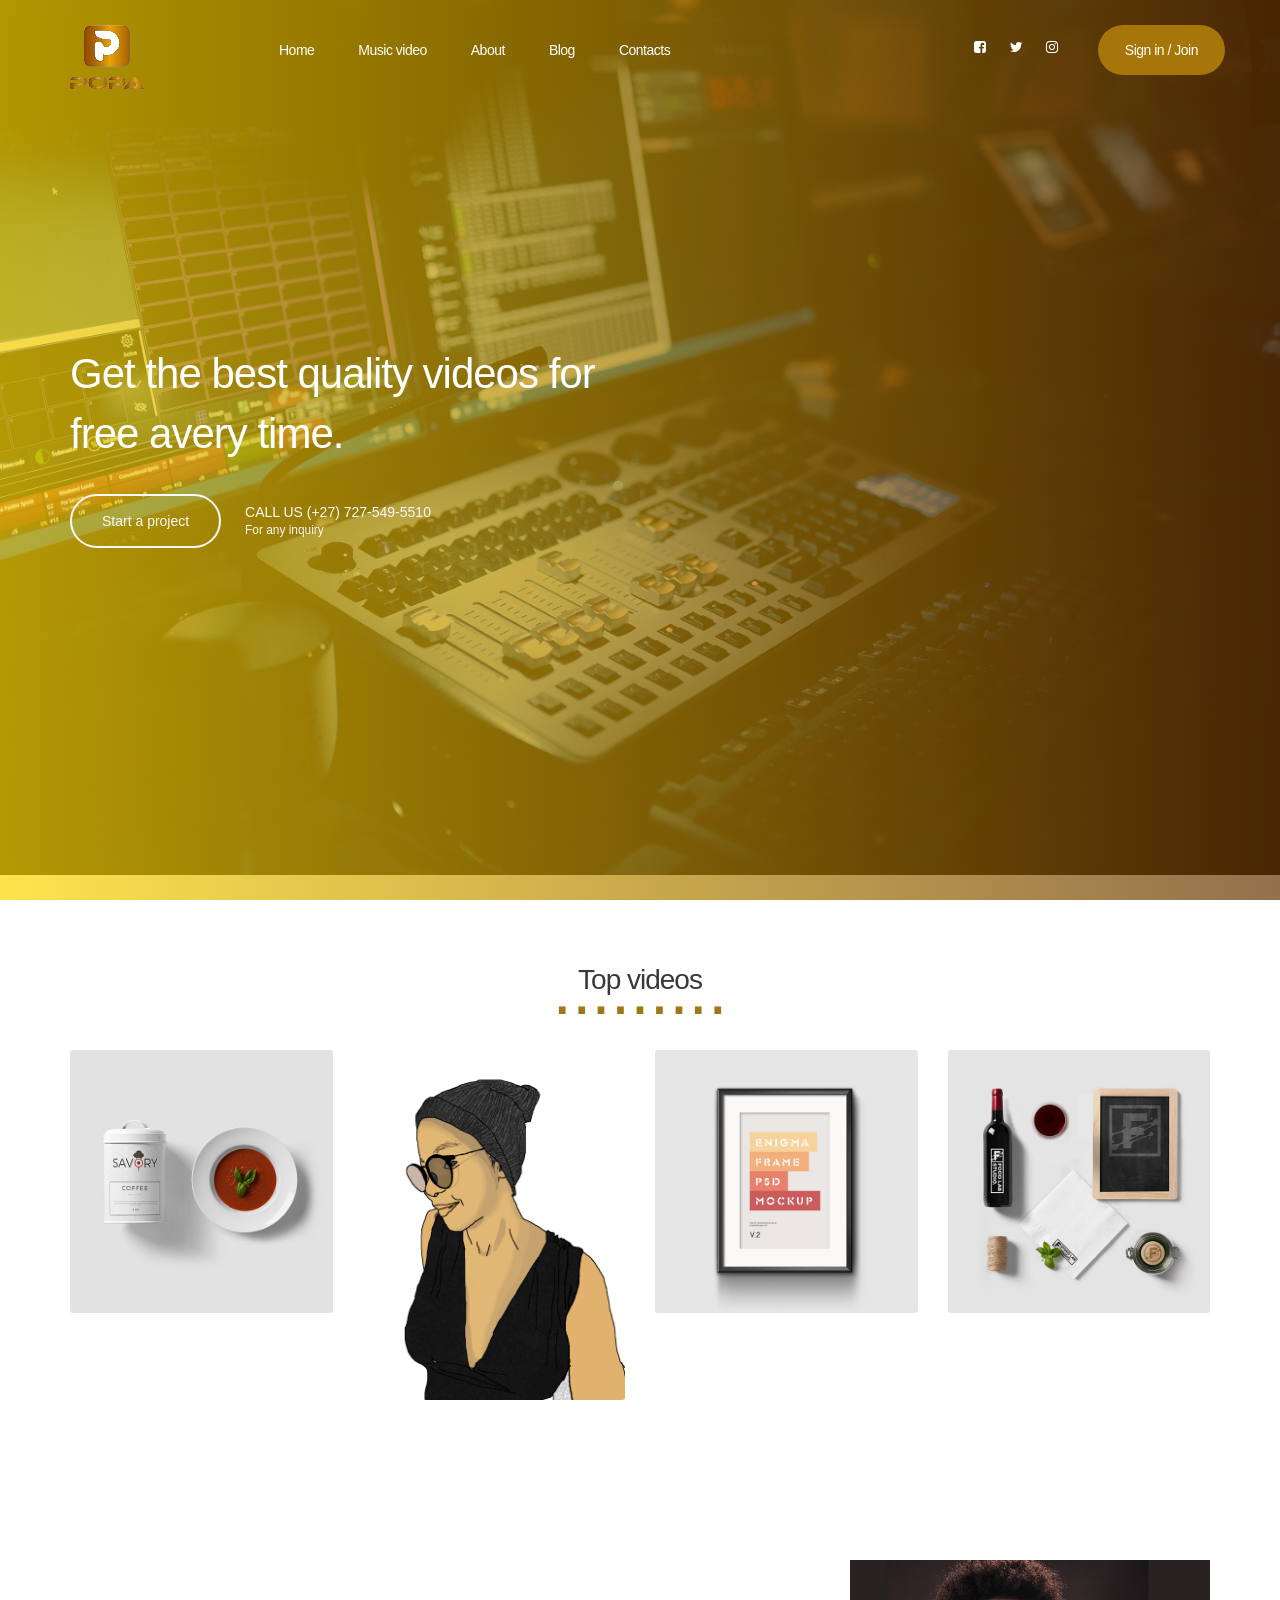
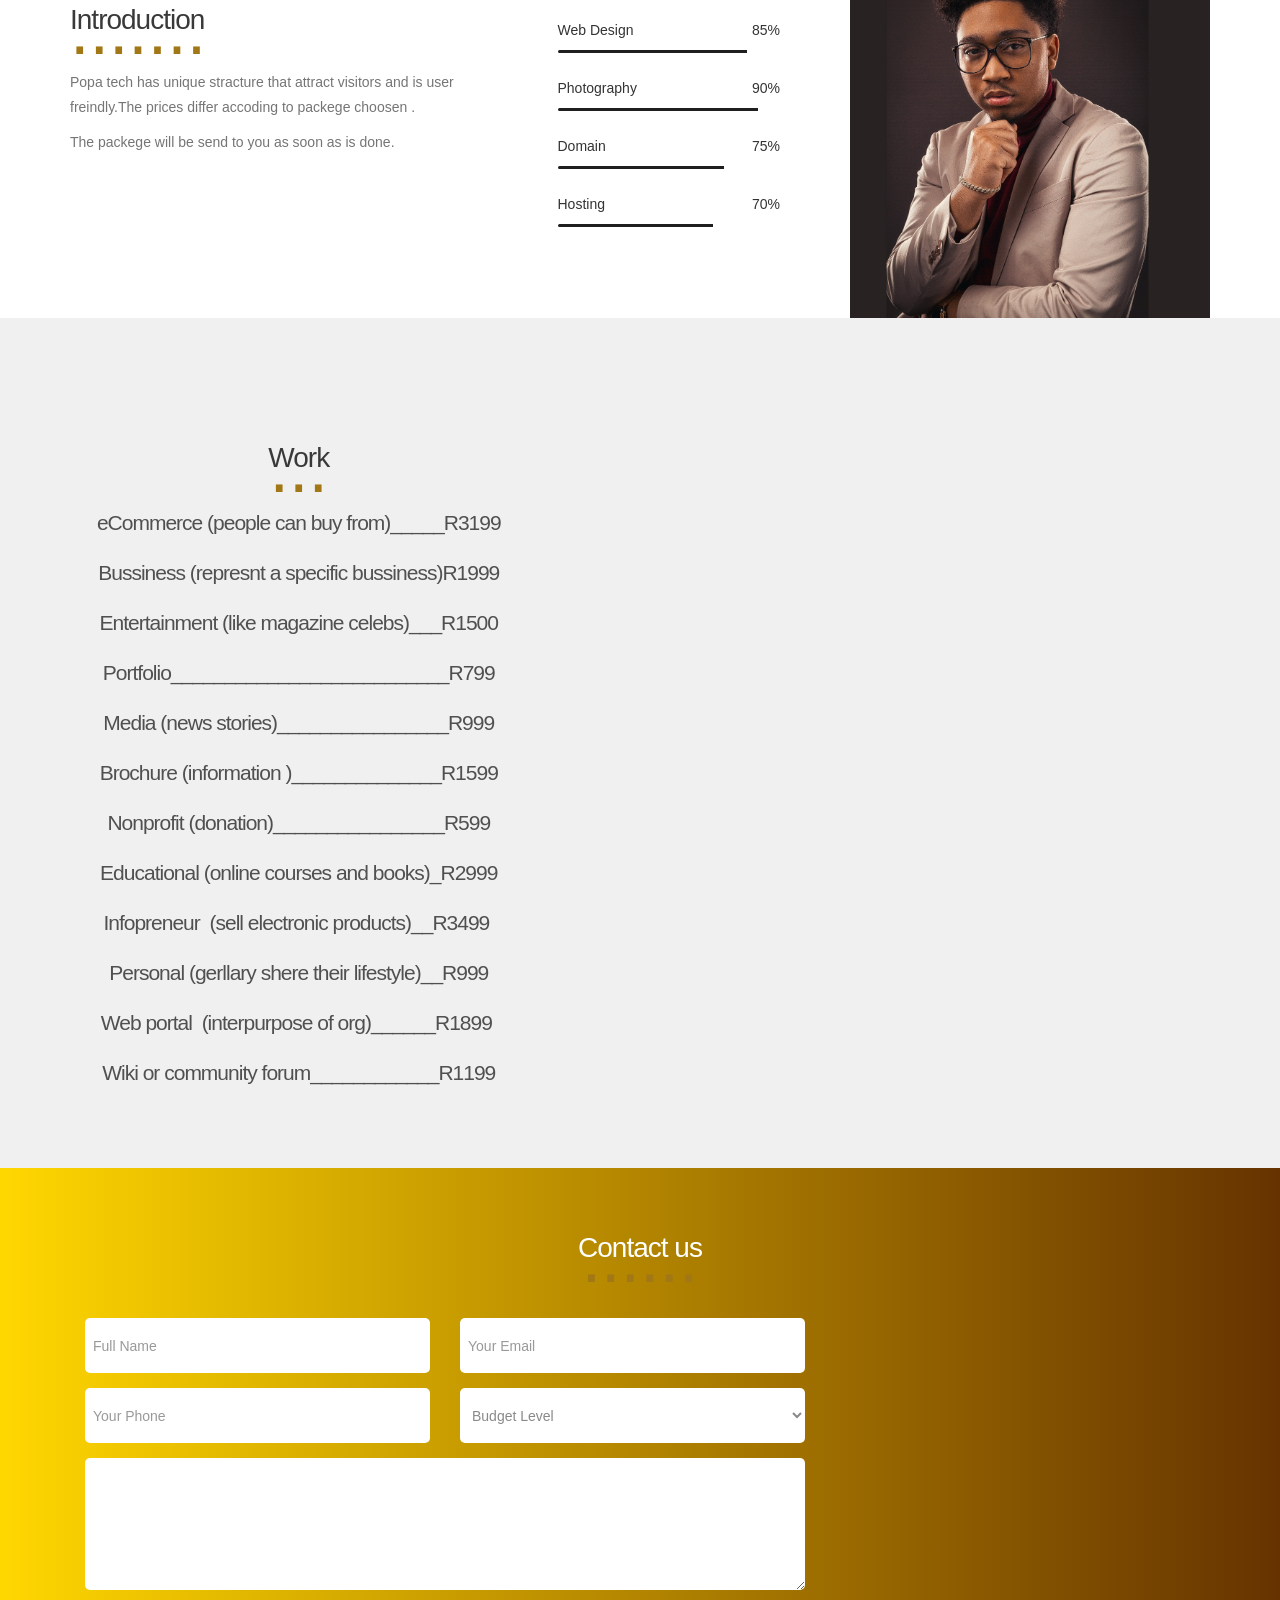
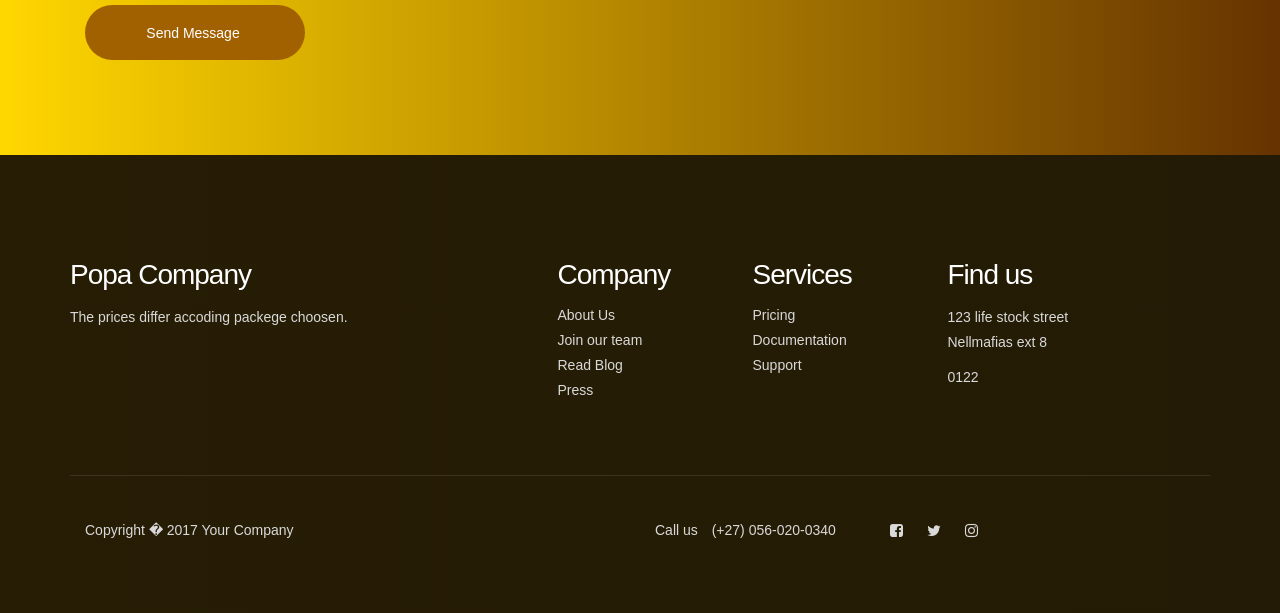
==== index.html @ 9e9ad64c "Update index.html" ====
<html lang="en">
<head>

     <title>Popa-tech</title>
<!-- 
popa leanding page
-->
     <meta charset="UTF-8"/>
     <meta http-equiv="X-UA-Compatible" content="IE=Edge"/>
     <meta name="description" content/>
     <meta name="keywords" content/>
     <meta name="author" content/>
     <meta name="viewport" content="width=device-width, initial-scale=1, maximum-scale=1"/>

     <link rel="stylesheet" href="css/bootstrap.min.css"/>
     <link rel="stylesheet" href="css/magnific-popup.css"/>
     <link rel="stylesheet" href="css/font-awesome.min.css"/>

     <!-- MAIN CSS -->
     <link rel="stylesheet" href="css/templatemo-style.css"/>
</head>
<body>

     <!-- PRE LOADER -->
     <section class="preloader">
          <div class="spinner">
               <span class="spinner-rotate"></span>
          </div>
     </section>


     <!-- MENU -->
     <section class="navbar custom-navbar navbar-fixed-top" role="navigation">
          <div class="container">

               <div class="navbar-header">
                    <button class="navbar-toggle" data-toggle="collapse" data-target=".navbar-collapse">
                         <span class="icon icon-bar"></span>
                         <span class="icon icon-bar"></span>
                         <span class="icon icon-bar"></span>
                    </button>

                    <!-- lOGO TEXT HERE -->
					<figure> 
<img src="images/1.png"/>
</figure>               

</div>

               <!-- MENU LINKS -->
               <div class="collapse navbar-collapse">
                    <ul class="nav navbar-nav navbar-nav-first">
                         
<li><a href="#home" class="smoothScroll">Home</a></li>
                         <li><a href="#work" class="smoothScroll">Music video</a></li>
                         <li><a href="#about" class="smoothScroll">About</a></li>
                         <li><a href="#blog" class="smoothScroll">Blog</a></li>
                         <li><a href="#contact" class="smoothScroll">Contacts</a></li>
                    </ul>

                    <ul class="nav navbar-nav navbar-right">
                         <li><a href="#"><i class="fa fa-facebook-square"></i></a></li>
                         <li><a href="#"><i class="fa fa-twitter"></i></a></li>
                         <li><a href="#"><i class="fa fa-instagram"></i></a></li>
                         <li class="section-btn"><a href="#" data-toggle="modal" data-target="#modal-form">Sign in / Join</a></li>
                    </ul>
               </div>

          </div>
     </section>


     <!-- HOME -->
     <section id="home" data-stellar-background-ratio="0.5">
          <div class="overlay"></div>
          <div class="container">
               <div class="row">

                    <div class="col-md-6 col-sm-12">
                         <div class="home-info">
                              <h1>Get the best quality videos for free avery time.</h1>
                              <a href="#about" class="btn section-btn smoothScroll">Start a project</a>
                              <span>
                                   CALL US (+27) 727-549-5510
                                   <small>For any inquiry</small>
                              </span>
                         </div>
                    </div>

                    <div class="col-md-6 col-sm-12">
                         <div class="home-video">
                              <div class="embed-responsive embed-responsive-16by9">
                                   <iframe src="https://www.youtube.com/embed/SMnRI0Cx8cA" frameborder="0" allowfullscreen><html lang="en-GB" dir="ltr" data-cast-api-enabled="true">
<head><meta name="viewport" content="width=device-width, initial-scale=1"/><meta name="robots" content="noindex"/><style name="www-roboto">@font-face{font-family:'Roboto';font-style:italic;font-weight:400;src:local('Roboto Italic'),local('Roboto-Italic'),url(//fonts.gstatic.com/s/roboto/v18/KFOkCnqEu92Fr1Mu51xIIzc.ttf)format('truetype');}@font-face{font-family:'Roboto';font-style:normal;font-weight:400;src:local('Roboto Regular'),local('Roboto-Regular'),url(//fonts.gstatic.com/s/roboto/v18/KFOmCnqEu92Fr1Mu4mxP.ttf)format('truetype');}@font-face{font-family:'Roboto';font-style:normal;font-weight:500;src:local('Roboto Medium'),local('Roboto-Medium'),url(//fonts.gstatic.com/s/roboto/v18/KFOlCnqEu92Fr1MmEU9fBBc9.ttf)format('truetype');}@font-face{font-family:'Roboto';font-style:italic;font-weight:500;src:local('Roboto Medium Italic'),local('Roboto-MediumItalic'),url(//fonts.gstatic.com/s/roboto/v18/KFOjCnqEu92Fr1Mu51S7ACc6CsE.ttf)format('truetype');}</style><script name="www-roboto">if (document.fonts && document.fonts.load) {document.fonts.load("400 10pt Roboto", "");document.fonts.load("500 10pt Roboto", "");}</script>  <link rel="stylesheet" href="/s/player/4b1ba5ea/www-player.css" name="www-player"/>
<style>html {overflow: hidden;        }body {font: 12px Roboto, Arial, sans-serif;background-color: #000;color: #fff;height: 100%;width: 100%;overflow: hidden;position: absolute;margin: 0;padding: 0;}#player {width: 100%;height: 100%;}h1 {text-align: center;color: #fff;}h3 {margin-top: 6px;margin-bottom: 3px;}.player-unavailable {position: absolute;top: 0;left: 0;right: 0;bottom: 0;padding: 25px;font-size: 13px;background: url(/img/meh7.png) 50% 65% no-repeat;}.player-unavailable .message {text-align: left;          margin: 0 -5px 15px;padding: 0 5px 14px;border-bottom: 1px solid #888;font-size: 19px;font-weight: normal;}.player-unavailable a {color: #167ac6;text-decoration: none;}.exp-invert-logo #header:before, .exp-invert-logo .ypc-join-family-header .logo, .exp-invert-logo #footer-logo .footer-logo-icon, .exp-invert-logo #yt-masthead #logo-container .logo, .exp-invert-logo #masthead #logo-container, .exp-invert-logo .admin-masthead-logo a, .exp-invert-logo #yt-sidebar-styleguide-logo #logo { background: no-repeat url(/yts/img/ringo/hitchhiker/logo_small_2x-vfl4_cFqn.png); background-size: 100px 30px; } .exp-invert-logo #yt-masthead #logo-container .logo-red { background: no-repeat url(/yts/img/ringo/hitchhiker/logo_youtube_red_2x-vflOSHA_n.png); background-size: 132px 30px; } @media only screen and (min-width: 0px) and (max-width: 498px), only screen and (min-width: 499px) and (max-width: 704px) { .exp-invert-logo.exp-responsive #yt-masthead #logo-container { background: no-repeat url(/yts/img/ringo/hitchhiker/yt_play_logo_2x-vflXx5Pg3.png); background-size: 40px 28px; } } .guide-sort-container {display: none}</style><script>var ytcsi = {gt: function(n) {n = (n || '') + 'data_';return ytcsi[n] || (ytcsi[n] = {tick: {},info: {}});},now: (window.performance && window.performance.timing &&window.performance.now && window.performance.timing.navigationStart) ?function() {return window.performance.timing.navigationStart +window.performance.now();} :function() {return (new Date()).getTime();},tick: function(l, t, n) {var ticks = ytcsi.gt(n).tick;var v = t || ytcsi.now();if (ticks[l]) {ticks['_' + l] = (ticks['_' + l] || [ticks[l]]);ticks['_' + l].push(v);}ticks[l] = v;},info: function(k, v, n) {ytcsi.gt(n).info[k] = v;},setStart: function(s, t, n) {ytcsi.info('yt_sts', s, n);ytcsi.tick('_start', t, n);}};(function(w, d) {ytcsi.setStart('dhs', w.performance ? w.performance.timing.responseStart : null);var isPrerender = (d.visibilityState || d.webkitVisibilityState) == 'prerender';var vName = (!d.visibilityState && d.webkitVisibilityState)? 'webkitvisibilitychange' : 'visibilitychange';if (isPrerender) {ytcsi.info('prerender', 1);var startTick = function() {ytcsi.setStart('dhs');d.removeEventListener(vName, startTick);};d.addEventListener(vName, startTick, false);}if (d.addEventListener) {d.addEventListener(vName, function() {ytcsi.tick('vc');}, false);}function isGecko() {if (!w.navigator || !w.navigator.userAgent) {return false;}var ua = w.navigator.userAgent;return ua.indexOf('Gecko') > 0 &&ua.toLowerCase().indexOf('webkit') < 0 &&ua.indexOf('Edge') < 0 &&ua.indexOf('Trident') < 0 &&ua.indexOf('MSIE') < 0;}if (isGecko()) {var isHidden = (d.visibilityState || d.webkitVisibilityState) == 'hidden';if (isHidden) {ytcsi.tick('vc');}}var slt = function(el, t) {setTimeout(function() {var n = ytcsi.now();el.loadTime = n;if (el.slt) {el.slt();}}, t);};w.__ytRIL = function(el) {if (!el.getAttribute('data-thumb')) {if (w.requestAnimationFrame) {w.requestAnimationFrame(function() {slt(el, 0);});} else {slt(el, 16);}}};})(window, document);</script><script>var ytcfg = {d: function() {return (window.yt && yt.config_) || ytcfg.data_ || (ytcfg.data_ = {});},get: function(k, o) {return (k in ytcfg.d()) ? ytcfg.d()[k] : o;},set: function() {var a = arguments;if (a.length > 1) {ytcfg.d()[a[0]] = a[1];} else {for (var k in a[0]) {ytcfg.d()[k] = a[0][k];}}}};</script><script>var yterr = yterr || true;</script><script></script>  <script src="/s/player/4b1ba5ea/www-embed-player.vflset/www-embed-player.js" name="www-embed-player/www-embed-player"></script>
  <script src="/s/player/4b1ba5ea/player_ias.vflset/en_GB/base.js" name="player_ias/base"></script>
  <script src="/yts/jsbin/fetch-polyfill-vfl6MZH8P/fetch-polyfill.js" type="text/javascript" name="fetch-polyfill/fetch-polyfill"></script>
    <title>YouTube</title>
  </head>



  <body id class="date-20200921 en_GB ltr  exp-invert-logo exp-kevlar-settings exp-responsive exp-search-big-thumbs   site-center-aligned site-as-giant-card  " dir="ltr">
<div id="player"></div><script>yt.setConfig({'EVENT_ID': "KdppX5KhK8XsW-imnpgE",'POST_MESSAGE_ORIGIN': "*",'XSRF_TOKEN': '[base64]','XSRF_FIELD_NAME': 'session_token','INNERTUBE_CONTEXT': {"client":{"hl":"en-GB","gl":"ZA","visitorData":"CgtKRERsTk1TYnhMTSiptKf7BQ%3D%3D","userAgent":"sciter 4.3.0.16; Windows-10.1903; www.sciter.com),gzip(gfe)","clientName":"WEB_EMBEDDED_PLAYER","clientVersion":"20200919","osName":"Windows"},"request":{"sessionId":"6875266177672288236"}},'PLAYER_CONFIG': {"assets":{"js":"\/s\/player\/4b1ba5ea\/player_ias.vflset\/en_GB\/base.js","css":"\/s\/player\/4b1ba5ea\/www-player.css","player_canary_state":"none"},"args":{"host_language":"en-GB","enablejsapi":"1","is_embed":"1","cos":"Windows","cver":"20200919","gapi_hint_params":"m;\/_\/scs\/abc-static\/_\/js\/k=gapi.gapi.en.lqqPe8Y-aUs.O\/d=1\/ct=zgms\/rs=AHpOoo_7ZBgzLryveB2qtYoSqeBQ4P-TYA\/m=__features__","rel":"1","innertube_context_client_version":"20200919","fflags":"variable_buffer_timeout_ms=0\u0026web_yt_config_context=true\u0026log_js_exceptions_fraction=1.0\u0026html5_hfr_quality_cap=0\u0026html5_media_fullscreen=true\u0026html5_vp9_new_mime=true\u0026html5_ios_force_seek_to_zero_on_stop=true\u0026polymer_verifiy_app_state=true\u0026enable_client_deferred_full_screen_filtering_for_mweb_phones=true\u0026html5_performance_cap_floor=360\u0026html5_manifestless_max_segment_history=0\u0026networkless_request_age_limit=30\u0026html5_disable_non_contiguous=true\u0026live_chunk_readahead=3\u0026web_op_continuation_type_banlist=()\u0026web_player_music_visualizer_treatment=fake\u0026html5_unrewrite_timestamps=true\u0026html5_readahead_ratelimit=3000\u0026html5_aspect_from_adaptive_format=true\u0026self_podding_highlighted_button_blue=true\u0026web_player_show_music_in_this_video_graphic=video_thumbnail\u0026html5_rewrite_manifestless_for_continuity=true\u0026html5_jumbo_ull_subsegment_readahead_target=1.3\u0026html5_subsegment_readahead_min_buffer_health_secs_on_timeout=0.1\u0026html5_perf_cap_override_sticky=true\u0026fast_autonav_in_background=true\u0026enable_overlays_wta=true\u0026enable_survey_termination_on_resize=true\u0026html5_player_min_build_cl=-1\u0026desktop_shopping_companion_wta_support=true\u0026autoplay_time=10000\u0026html5_long_rebuffer_jiggle_cmt_delay_ms=0\u0026player_ads_set_adformat_on_client=true\u0026kevlar_allow_multistep_video_init=true\u0026kevlar_frontend_video_list_actions=true\u0026html5_unify_sqless_flow=true\u0026html5_live_abr_head_miss_fraction=0.0\u0026self_podding_midroll_choice_string_template=self_podding_midroll_choice\u0026enable_ve_tracker_key=true\u0026html5_manifestless_vp9=true\u0026html5_min_readbehind_secs=0\u0026networkless_retry_attempts=1\u0026kevlar_playback_associated_queue=true\u0026html5_max_readahead_bandwidth_cap=0\u0026suppress_sparkles_for_whitelisted_instream_on_desktop=true\u0026html5_gapless_ad_byterate_multiplier=1.6\u0026web_player_include_innertube_commands=true\u0026html5_vp9_mime_full_range_flag=true\u0026pair_servlet_deprecation_warning_enabled=true\u0026networkless_throttle_timeout=100\u0026html5_disable_move_pssh_to_moov=true\u0026html5_hdcp_probing_stream_url=\u0026web_client_version_override=\u0026ensure_only_one_resolved_midroll_response_on_web=true\u0026html5_log_live_discontinuity=true\u0026mdx_enable_privacy_disclosure_ui=true\u0026html5_enable_embedded_player_visibility_signals=true\u0026html5_live_ultra_low_latency_bandwidth_window=0.0\u0026live_fresca_v2=true\u0026html5_enable_ad_break_service_renderer_on_pacf=true\u0026html5_gapless_seek_tolerance_secs=3.0\u0026html5_delay_initial_loading=true\u0026log_js_error_clusters=1.0\u0026html5_restrict_streaming_xhr_on_sqless_requests=true\u0026html5_background_cap_idle_secs=60\u0026player_enable_playback_playlist_change=true\u0026max_resolution_for_white_noise=360\u0026web_macro_markers_snapping_threshold=4\u0026html5_subsegment_readahead_min_buffer_health_secs=0.25\u0026web_player_vss_pageid_header=true\u0026bulleit_get_midroll_info_timeout_ms=8000\u0026html5_encourage_array_coalescing=true\u0026html5_check_segnum_discontinuity=true\u0026html5_autoplay_default_quality_cap=0\u0026html5_log_timestamp_offset=true\u0026html5_hls_min_video_height=0\u0026html5_gapless_no_requests_after_lock=true\u0026player_bootstrap_method=true\u0026network_polling_interval=30000\u0026html5_player_dynamic_bottom_gradient=true\u0026html5_disable_preserve_reference=true\u0026html5_manifestless_media_source_duration=25200\u0026html5_jumbo_ull_nonstreaming_mffa_ms=4000\u0026enable_eviction_protection_for_bulleit=true\u0026html5_max_readbehind_secs=0\u0026polymer_bad_build_labels=true\u0026web_player_ios_mweb_resizing=true\u0026web_gel_debounce_ms=10000\u0026html5_new_elem_on_hidden=true\u0026html5_player_autonav_logging=true\u0026html5_fludd_suspend=true\u0026player_web_canary_stage=0\u0026enable_kevlar_action_companion_cleanup=true\u0026html5_peak_shave=true\u0026ensure_vis_persists_in_full_screen_for_mweb=true\u0026embeds_enable_embed_module=true\u0026html5_gapless_max_played_ranges=12\u0026desktop_sparkles_light_cta_button=true\u0026use_video_ad_break_offset_ms_int64=true\u0026html5_static_abr_resolution_shelf=0\u0026html5_df_downgrade_thresh=0.2\u0026web_api_url=true\u0026html5_bandwidth_window_size=0\u0026html5_av1_thresh_arm=240\u0026html5_maximum_readahead_seconds=0.0\u0026html5_store_xhr_headers_readable=true\u0026html5_subsegment_readahead_seek_latency_fudge=0.5\u0026html5_background_quality_cap=360\u0026html5_expanded_max_vss_pings=true\u0026desktop_videowall_companion_wta_support=true\u0026midroll_notify_time_seconds=5\u0026html5_autonav_quality_cap=0\u0026html5_live_quality_cap=0\u0026bulleit_use_touch_events_for_skip=true\u0026botguard_async_snapshot_timeout_ms=3000\u0026html5_live_normal_latency_bandwidth_window=0.0\u0026html5_license_server_error_retry_limit=3\u0026web_network_combined_catch=true\u0026html5_workaround_delay_trigger=true\u0026unplugged_tvhtml5_video_preload_on_focus_delay_ms=0\u0026enable_ad_pod_specific_ui=true\u0026html5_not_vp9_supported_quality_cap=0\u0026self_podding_highlight_non_default_button=true\u0026enable_zylon_wta_mta=true\u0026html5_inline_video_quality_survey=true\u0026web_player_live_monitor_env_killswitch=true\u0026suppress_gen_204=true\u0026html5_log_rebuffer_events=5\u0026web_player_watch_next_response=true\u0026skip_ad_button_with_thumbnail=true\u0026html5_live_low_latency_bandwidth_window=0.0\u0026html5_no_placeholder_rollbacks=true\u0026html5_allowable_liveness_drift_chunks=2\u0026web_player_watch_next_response_parsing=true\u0026html5_ios7_force_play_on_stall=true\u0026html5_remove_not_servable_check_killswitch=true\u0026kevlar_miniplayer=true\u0026html5_enable_eac3=true\u0026html5_random_playback_cap=0\u0026desktop_image_companion_wta_support=true\u0026log_window_onerror_fraction=0.1\u0026enable_live_premiere_web_player_indicator=true\u0026html5_post_interrupt_readahead=20\u0026html5_seek_over_discontinuities=true\u0026html5_seek_timeout_delay_ms=20000\u0026overwrite_polyfill_on_logging_lib_loaded=true\u0026variable_load_timeout_ms=0\u0026html5_max_headm_for_streaming_xhr=0\u0026use_ivar_to_extract_ad_video_id=true\u0026ignore_empty_xhr=true\u0026html5_min_upgrade_health=0\u0026html5_av1_thresh_lcc=480\u0026hoffle_cache_size_secs=0\u0026html5_max_live_dvr_window_plus_margin_secs=46800.0\u0026web_log_connection=true\u0026html5_av1_thresh=1080\u0026html5_probe_secondary_during_timeout_miss_count=2\u0026html5_enable_ac3=true\u0026html5_minimum_readahead_seconds=0.0\u0026html5_gapless_preloading=true\u0026release_player_on_abandon_for_bulleit_lr_ads_frontend=true\u0026html5_subsegment_readahead_target_buffer_health_secs=0.5\u0026web_player_live_monitor_env_killswitch2=true\u0026kevlar_miniplayer_expand_top=true\u0026desktop_action_companion_wta_support=true\u0026html5_prefer_server_bwe3=true\u0026html5_video_tbd_min_kb=0\u0026web_op_signal_type_banlist=()\u0026web_player_api_logging_fraction=0.01\u0026html5_av1_thresh_hcc=1080\u0026mweb_muted_autoplay_animation=shrink\u0026html5_hack_gapless_init=true\u0026html5_subsegment_readahead_min_load_speed=1.5\u0026enable_svg_mode_on_embed_mobile=true\u0026kevlar_queue_use_dedicated_list_type=true\u0026html5_qoe_intercept=\u0026html5_manifestless_vp9_otf=true\u0026html5_in_buffer_ptl_timeout_ms=0\u0026html5_sync_seeking_state=true\u0026html5_stop_video_in_cancel_playback=true\u0026html5_min_readbehind_cap_secs=60\u0026web_player_response_overlay_parsing=false\u0026html5_seek_jiggle_cmt_delay_ms=8000\u0026manifestless_post_live_ufph=true\u0026html5_gapless_ended_transition_buffer_ms=200\u0026web_gel_timeout_cap=true\u0026gvi_channel_client_screen=true\u0026player_allow_autonav_after_playlist=true\u0026html5_remove_pause=false\u0026html5_restore_perf_cap=false\u0026kevlar_miniplayer_play_pause_on_scrim=true\u0026enable_device_forwarding_from_xhr_client=true\u0026html5_seek_set_cmt_delay_ms=2000\u0026unplugged_tvhtml5_botguard_attestation=true\u0026html5_subsegment_readahead_load_speed_check_interval=0.5\u0026web_player_sentinel_is_uniplayer=true\u0026external_fullscreen_with_edu=true\u0026html5_decode_to_texture_cap=true\u0026html5_unreported_seek_reseek_delay_ms=0\u0026web_logging_max_batch=100\u0026delay_ads_gvi_call_on_bulleit_living_room_ms=0\u0026html5_gl_fps_threshold=0\u0026html5_health_to_gel=true\u0026hoffle_max_video_duration_secs=0\u0026html5_default_ad_gain=0.5\u0026html5_use_current_media_time_for_glrem_gllat=true\u0026custom_csi_timeline_use_gel=true\u0026web_screen_associated_all_layers=true\u0026html5_ignore_bad_bitrates=true\u0026render_enhanced_overlays_as_ctas_for_desktop_style=unset\u0026desktop_player_button_tooltip_with_shortcut=true\u0026html5_source_buffer_attach_retry_limit=0\u0026html5_new_element_on_invalid_state=true\u0026html5_disable_extra_update_resource=true\u0026html5_safari_desktop_eme_min_version=0\u0026use_typescript_transport=true\u0026hfr_dropped_framerate_fallback_threshold=0\u0026ad_pod_disable_companion_persist_ads_quality=true\u0026enable_mixed_direction_formatted_strings=true\u0026html5_sticky_reduces_discount_by=0.0\u0026web_player_live_monitor_env=true\u0026player_enable_multi_stage_canary=true\u0026enable_ypc_clickwrap_on_living_room=true\u0026html5_subsegment_readahead_timeout_secs=2.0\u0026web_player_response_playback_tracking_parsing=true\u0026debug_dapper_trace_id=\u0026allow_live_autoplay=true\u0026html5_live_abr_repredict_fraction=0.0\u0026web_client_counter_random_seed=true\u0026html5_platform_minimum_readahead_seconds=0.0\u0026manifestless_post_live=true\u0026disable_simple_mixed_direction_formatted_strings=true\u0026mweb_enable_custom_control_shared=true\u0026html5_error_cooldown_in_ms=30000\u0026html5_jumbo_mobile_subsegment_readahead_target=3.0\u0026html5_ad_timeout_ms=0\u0026web_post_search=true\u0026debug_sherlog_username=\u0026web_player_response_fairplay_config_killswitch=true\u0026www_for_videostats=true\u0026html5_disable_continuous_timeline_for_duration=true\u0026disable_thumbnail_preloading=true\u0026html5_ads_preroll_lock_timeout_delay_ms=0\u0026preskip_button_style_ads_backend=\u0026self_podding_header_string_template=self_podding_interstitial_message\u0026html5_disable_aac_ac3=true\u0026html5_disable_reset_on_append_error=true\u0026html5_desktop_vr180_allow_panning=true\u0026self_podding_pod_choice_string_template=self_podding_pod_choice\u0026html5_ignore_start_seconds_for_ads_killswitch=true\u0026html5_default_quality_cap=0\u0026web_wn_macro_markers=true\u0026html5_deadzone_multiplier=1.0\u0026enable_gvi_via_post=true\u0026kevlar_queue_use_update_api=true\u0026player_destroy_old_version=true\u0026tvhtml5_unplugged_preload_cache_size=5\u0026html5_decoder_freeze_timeout_delay_ms=0\u0026tvhtml5_disable_live_prefetch=true\u0026html5_max_drift_per_track_secs=0.0\u0026html5_set_ended_in_pfx_live=true\u0026html5_log_playback_rate_change_killswitch=true\u0026enable_device_forwarding_from_polymer_network_manager=true\u0026html5_probe_live_using_range=true\u0026html5_request_size_padding_secs=3.0\u0026html5_quality_cap_min_age_secs=0\u0026html5_log_experiment_id_from_player_response_to_ctmp=\u0026html5_non_network_rebuffer_duration_ms=0\u0026html5_probe_primary_delay_base_ms=0\u0026mweb_enable_skippables_on_jio_phone=true\u0026html5_release_on_error=true\u0026web_player_no_endscreen_crop=true\u0026allow_poltergust_autoplay=true\u0026html5_seek_new_elem_delay_ms=12000\u0026html5_experiment_id_label=0\u0026html5_gapless_error_check_killswitch=true\u0026html5_qoe_user_intent_match_health=true\u0026playready_first_play_expiration=-1\u0026html5_time_based_consolidation_ms=10\u0026use_inlined_player_rpc=true\u0026html5_long_rebuffer_threshold_ms=30000\u0026skip_channel_sponsorship_check_in_heartbeat=true\u0026html5_ios4_seek_above_zero=true\u0026web_player_ipp_canary_type_for_logging=\u0026html5_buffer_health_to_defer_slice_processing=0.0\u0026align_ad_to_video_player_lifecycle_for_bulleit=true\u0026html5_disable_subscribe_new_vis=true\u0026html5_crypto_period_secs_from_emsg=true\u0026html5_reload_element_long_rebuffer_delay_ms=20000\u0026web_op_endpoint_banlist=()\u0026dash_manifest_version=5\u0026html5_suspend_loader=true\u0026use_touch_events_for_bulleit_mweb=true\u0026html5_pause_on_nonforeground_platform_errors=true\u0026html5_request_sizing_multiplier=0.8\u0026html5_allow_video_keyframe_without_audio=true\u0026html5_autonav_cap_idle_secs=0\u0026html5_license_constraint_delay=5000\u0026kevlar_autonav_miniplayer_fix=true\u0026web_player_icons=true\u0026disable_new_pause_state3=true\u0026mweb_native_control_in_faux_fullscreen_shared=true\u0026html5_av1_tv_killswitch=true\u0026html5_hls_initial_bitrate=0\u0026live_fresca_scheduled_persistent=true\u0026networkless_ytidb_version=1\u0026html5_source_buffer_attach_delay_time=15000\u0026sdk_ad_prefetch_time_seconds=-1\u0026kabuki_pangea_prefer_audio_only_for_atv_and_uploads=true\u0026web_player_touch_mode_improvements=true\u0026web_player_inline_botguard=true\u0026mweb_cougar_big_controls=true\u0026delay_gel_until_config_ready=true","enablecastapi":"1","eventid":"KdppX5KhK8XsW-imnpgE","adformat":null,"is_html5_mobile_device":false,"c":"WEB_EMBEDDED_PLAYER","el":"embedded","allow_autonav":"1","innertube_api_key":"AIzaSyAO_FJ2SlqU8Q4STEHLGCilw_Y9_11qcW8","innertube_api_version":"v1","cr":"ZA","vss_host":"s.youtube.com","fexp":"23744176,23804281,23839597,23856950,23857950,23862346,23876640,23882685,23884386,23885566,23895671,23897657,23903553,23910096,23911055,23915654,23915991,23916148,23918597,23921357,23921553,23925322,23928508,23928545,23930220,23934970,23935319,23935848,23937475,23939097,23940248,23940704,23942338,23942566,23943145,23943286,23943901,23944780,23944809,23945379,23946420,23946851,23947421,23947598,9405987,9449243","hl":"en_GB"},"attrs":{"height":"100%","width":"100%","id":"video-player"}}});yt.setConfig({INNERTUBE_CONTEXT_CLIENT_NAME: 56,INNERTUBE_API_VERSION: "v1",INNERTUBE_CONTEXT_CLIENT_VERSION: "20200919",INNERTUBE_API_KEY: "AIzaSyAO_FJ2SlqU8Q4STEHLGCilw_Y9_11qcW8",GAPI_HINT_PARAMS: "m;\/_\/scs\/abc-static\/_\/js\/k=gapi.gapi.en.lqqPe8Y-aUs.O\/d=1\/ct=zgms\/rs=AHpOoo_7ZBgzLryveB2qtYoSqeBQ4P-TYA\/m=__features__",'VISITOR_DATA': "CgtKRERsTk1TYnhMTSiptKf7BQ%3D%3D",'DELEGATED_SESSION_ID': null,'GAPI_HOST': "https:\/\/apis.google.com",'GAPI_LOCALE': "en_GB",'INNERTUBE_CONTEXT_HL': "en-GB",'INNERTUBE_CONTEXT_GL': "ZA",'XHR_APIARY_HOST': "youtubei.youtube.com"});ytcfg.set("ROOT_VE_TYPE", 16623);ytcfg.set("EVENT_ID", "KdppX5KhK8XsW-imnpgE");writeEmbed();</script>  <script>
    ytcsi.info('st', 31);ytcfg.set({"CSI_SERVICE_NAME":"","TIMING_INFO":{"c":"WEB_EMBEDDED_PLAYER","yt_li":0,"yt_lt":"cold","cver":"20200919"}});;ytcfg.set({"TIMING_ACTION":"","CSI_VIEWPORT":true});;
  </script>
<noscript><div class="player-unavailable"> <h1 class="message">An error occurred.</h1><div class="submessage">Unable to execute JavaScript.</div></div></noscript></body></html></iframe>
                              </div>
                         </div>
                    </div>
                    
               </div>
          </div>
     </section>



     <!-- WORK -->
     <section id="work" data-stellar-background-ratio="0.5">
          <div class="container">
                <div class="row">

                     <div class="col-md-12 col-sm-12">
                          <div class="section-title">
                              <h2>Top videos</h2>
                              <span class="line-bar">.........</span>
                         </div>
                    </div>

                    <div class="col-md-3 col-sm-6">
                         <!-- WORK THUMB -->
                         <div class="work-thumb">
                              <a href="images/work-image1.jpg" class="image-popup">
                                   <img src="images/work-image1.jpg" class="img-responsive" alt="Work"/>

                                   <div class="work-info">
                                        <h3>Clean &amp; Minimal</h3>
                                        <small>Product Design</small>
                                   </div>
                              </a>
                         </div>
                    </div>

                    <div class="col-md-3 col-sm-6">
                         <!-- WORK THUMB -->
                         <div class="work-thumb">
                              <a href="images/work-image2.jpg" class="image-popup">
                                   <img src="images/work-image2.jpg" class="img-responsive" alt="Work"/>

                                   <div class="work-info">
                                        <h3>Studio Bag</h3>
                                        <small>Branding</small>
                                   </div>
                              </a>
                         </div>
                    </div>

                    <div class="col-md-3 col-sm-6">
                         <!-- WORK THUMB -->
                         <div class="work-thumb">
                              <a href="images/work-image3.jpg" class="image-popup">
                                   <img src="images/work-image3.jpg" class="img-responsive" alt="Work"/>

                                   <div class="work-info">
                                        <h3>Frame Design</h3>
                                        <small>Photography</small>
                                   </div>
                              </a>
                         </div>
                    </div>

                    <div class="col-md-3 col-sm-6">
                         <!-- WORK THUMB -->
                         <div class="work-thumb">
                              <a href="images/work-image4.jpg" class="image-popup">
                                   <img src="images/work-image4.jpg" class="img-responsive" alt="Work"/>

                                   <div class="work-info">
                                        <h3>Paint Work</h3>
                                        <small>Art, Design</small>
                                   </div>
                              </a>
                         </div>
                    </div>

               </div>
          </div>
     </section>




     <!-- ABOUT -->
     <section id="about" data-stellar-background-ratio="0.5">
          <div class="container">
               <div class="row">

                    <div class="col-md-5 col-sm-6">
                         <div class="about-info">
                              <div class="section-title">
                                   <h2>Introduction</h2>
                                   <span class="line-bar">.......</span>
                              </div>
                              <p>Popa tech has unique stracture that attract visitors and is user freindly.The prices differ accoding to packege choosen
.</p>
                              <p>The packege will be send to you as soon as is done.
</p>
                         </div>
                    </div>

                    <div class="col-md-3 col-sm-6">
                         <div class="about-info skill-thumb">

                              <strong>Web Design</strong>
                                   <span class="pull-right">85%</span>
                                        <div class="progress">
                                             <div class="progress-bar progress-bar-primary" role="progressbar" aria-valuenow="85" aria-valuemin="0" aria-valuemax="100" style="width: 85%;"></div>
                                        </div>

                              <strong>Photography</strong>
                                   <span class="pull-right">90%</span>
                                        <div class="progress">
                                             <div class="progress-bar progress-bar-primary" role="progressbar" aria-valuenow="90" aria-valuemin="0" aria-valuemax="100" style="width: 90%;"></div>
                                        </div>

                              <strong>Domain</strong>
                                   <span class="pull-right">75%</span>
                                        <div class="progress">
                                             <div class="progress-bar progress-bar-primary" role="progressbar" aria-valuenow="75" aria-valuemin="0" aria-valuemax="100" style="width: 75%;"></div>
                                        </div>

                              <strong>Hosting</strong>
                                   <span class="pull-right">70%</span>
                                        <div class="progress">
                                             <div class="progress-bar progress-bar-primary" role="progressbar" aria-valuenow="70" aria-valuemin="0" aria-valuemax="100" style="width: 70%;"></div>
                                        </div>

                         </div>
                    </div>

                    <div class="col-md-4 col-sm-12">
                         <div class="about-image">
                              <img src="images/about-image.jpg" class="img-responsive" alt/>
                         </div>
                    </div>
                    
               </div>
          </div>
     </section>


     <!-- BLOG -->
     <section id="blog" data-stellar-background-ratio="0.5">
<div class="container">
               <div class="row">

                    <div class="col-md-5 col-sm-6">
                         <div class="about-info">
                              <div class="section-title">
                                   <h2>Work</h2> <span class="line-bar">...</span></div>
                         
                    
<h3>eCommerce  (people can buy from)_____R3199
</h3>
<h3>Bussiness  (represnt a specific bussiness)R1999
</h3>
<h3>Entertainment  (like magazine celebs)___R1500
</h3>
<h3>Portfolio__________________________R799
</h3>
<h3>Media  (news stories)________________R999
</h3>
<h3>Brochure  (information )______________R1599
</h3>
<h3>Nonprofit  (donation)________________R599
</h3>
<h3>Educational  (online courses and books)_R2999
</h3>
<h3>Infopreneur &nbsp;(sell electronic products)__R3499&nbsp;</h3>
<h3>Personal  (gerllary shere their lifestyle)__R999
</h3>
<h3>Web portal &nbsp;(interpurpose of org)______R1899&nbsp;</h3>
<h3>Wiki or community forum____________R1199

</h3>

</div></div>
                    
               </div>
          </div>

     </section>



     <!-- CONTACT -->
     <section id="contact" data-stellar-background-ratio="0.5">
          <div class="container">
               <div class="row">

                    <div class="col-md-12 col-sm-12">
                         <div class="section-title">
                              <h2>Contact us</h2>
                              <span class="line-bar">......</span>
                         </div>
                    </div>

                    <div class="col-md-8 col-sm-8">
                        
                         <!-- CONTACT FORM HERE -->
                         <form id="contact-form" role="form" action="#" method="post">
                              <div class="col-md-6 col-sm-6">
                                   <input type="text" class="form-control" placeholder="Full Name" id="cf-name" name="cf-name" required/>
                              </div>

                              <div class="col-md-6 col-sm-6">
                                   <input type="email" class="form-control" placeholder="Your Email" id="cf-email" name="cf-email" required/>
                              </div>

                              <div class="col-md-6 col-sm-6">
                                   <input type="tel" class="form-control" placeholder="Your Phone" id="cf-number" name="cf-number" required/>
                              </div>

                              <div class="col-md-6 col-sm-6">
                                   <select class="form-control" id="cf-budgets" name="cf-budgets"><popup class="list">
                                        <option>Budget Level</option>
                                        <option>$500 to $1,000</option>
                                        <option>$1,000 to $2,200</option>
                                        <option>$2,200 to $4,500</option>
                                        <option>$4,500 to $7,500</option>
                                        <option>$7,500 to $12,000</option>
                                        <option>$12,000 or more</option>
                                   </popup><caption>Budget Level</caption><button role="dropdown"></button></select>
                              </div>

                              <div class="col-md-12 col-sm-12">
                                   <textarea class="form-control" rows="6" placeholder="Your requirements" id="cf-message" name="cf-message" required>













</textarea>
                              </div>

                              <div class="col-md-4 col-sm-12">
                                   <input type="submit" class="form-control" name="submit" value="Send Message"/>
                              </div>

                         </form>
                    </div>

                    <div class="col-md-4 col-sm-4">
                         <div class="google-map">
	<!-- How to change your own map point
            1. Go to Google Maps
            2. Click on your location point
            3. Click &amp;amp;amp;amp;amp;amp;amp;amp;amp;amp;amp;amp;amp;quot;Share&amp;amp;amp;amp;amp;amp;amp;amp;amp;amp;amp;amp;amp;quot; and choose &amp;amp;amp;amp;amp;amp;amp;amp;amp;amp;amp;amp;amp;quot;Embed map&amp;amp;amp;amp;amp;amp;amp;amp;amp;amp;amp;amp;amp;quot; tab
            4. Copy only URL and paste it within the src=&amp;amp;amp;amp;amp;amp;amp;amp;amp;amp;amp;amp;amp;quot;&amp;amp;amp;amp;amp;amp;amp;amp;amp;amp;amp;amp;amp;quot; field below
	-->
                              <iframe src="https://www.google.com/maps/embed?pb=!1m18!1m12!1m3!1d3647.3030413476204!2d100.5641230193719!3d13.757206847615207!2m3!1f0!2f0!3f0!3m2!1i1024!2i768!4f13.1!3m3!1m2!1s0x0%3A0xf51ce6427b7918fc!2sG+Tower!5e0!3m2!1sen!2sth!4v1510722015945" allowfullscreen><html>
  <head>
    <style type="text/css">
      html, body, #mapDiv {
        height: 100%;
        margin: 0;
        padding: 0;
      }
    </style>
  </head>
  <body>
    <div id="mapDiv"></div>
      
    <script nonce="IrjJy3LK4hCEsZ5lqc/f5w==">
      function onEmbedLoad() {
        initEmbed([null,null,null,null,null,[[[2,"spotlight",null,null,null,null,null,[[null,null,null,null,null,null,null,null,null,null,null,[null,null,null,null,null,null,null,null,null,null,null,null,null,null,null,null,null,null,null,1]],["0x0:0xf51ce6427b7918fc","G Tower",null,[null,null,13.756849,100.5658617],0],null,null,null,null,null,null,null,null,11,null,[null,"a",null,null,null,null,null,null,null,null,null,null,null,1,null,null,null,[null,null,null,null,0,0,null,null,1,null,null,1,null,null,null,0],null,null,null,[null,null,null,null,null,2,3,2]],null,null,null,null,null,[14,29]]]]],null,["en_US","th"],[null,null,null,"/maps/api/js/ApplicationService.GetEntityDetails","/maps/embed/upgrade204",null,"/maps/embed/record204"],null,null,null,null,null,null,null,null,"KdppX9fuOcKVsAfLsJTgBA",null,null,null,[[[3647.30304134762,100.5658617,13.756849],[0,0,0],null,13.10000038146973],null,0,[["0x30e29e8d23e783e5:0xf51ce6427b7918fc","G Tower, 9 Rama IX Rd, Huai Khwang, Bangkok 10310",[13.756849,100.5658617],"17662245011854006524"],"G Tower",["9 Rama IX Rd","Huai Khwang","Bangkok 10310"],4.099999904632568,"932 reviews","http://www.google.co.th/search?q=G+Tower,+9+Rama+IX+Rd,+Huai+Khwang,+Bangkok+10310\u0026ludocid=17662245011854006524#lrd=0x30e29e8d23e783e5:0xf51ce6427b7918fc,1",null,"02 123 1111",null,[null,[["Tuesday",["9AM–5:30PM"],null,null,"2020-09-22",1,[[9,0,17,30]],0],["Wednesday",["9AM–5:30PM"],null,null,"2020-09-23",1,[[9,0,17,30]],0],["Thursday",["9AM–5:30PM"],null,null,"2020-09-24",1,[[9,0,17,30]],0],["Friday",["9AM–5:30PM"],null,null,"2020-09-25",1,[[9,0,17,30]],0],["Saturday",["Closed"],null,null,"2020-09-26",2,null,0],["Sunday",["Closed"],null,null,"2020-09-27",2,null,0],["Monday",["9AM–5:30PM"],null,null,"2020-09-28",1,[[9,0,17,30]],0]],null,null,[["Tuesday",["9AM–5:30PM"],null,null,"2020-09-22",1,[[9,0,17,30]],0],1,5,null,"Opens at 9:00 AM"],null,["Tuesday",["9AM–5:30PM"],null,null,"2020-09-22",1,[[9,0,17,30]],0],2],null,["/url?q=http://www.gtowerbkk.com/\u0026sa=U\u0026ved=0ahUKEwiXp6rpzvzrAhXCCuwKHUsYBUwQ61gIFSgRMAA\u0026usg=AOvVaw13K4ELX3rh8h10G3BVoQAd","gtowerbkk.com",null,"0ahUKEwiXp6rpzvzrAhXCCuwKHUsYBUwQ61gIFSgRMAA"],"Corporate office","9 Rama IX Rd, Huai Khwang, Bangkok 10310",null,null,null,null,null,["http://www.google.co.th/search?q=G+Tower,+9+Rama+IX+Rd,+Huai+Khwang,+Bangkok+10310\u0026ludocid=17662245011854006524#lrd=0x30e29e8d23e783e5:0xf51ce6427b7918fc,1","932 reviews",[["//lh3.googleusercontent.com/a-/AOh14GjOW5BgmlyN247QfoGBaPcGZBxbkY77HJNu231raj0=s40-k-cc-mo","\"Great place to work with lots of shops and restaurants nearby.\""],["//lh3.googleusercontent.com/a-/AOh14Gh52zVMHpZL_kLPXtPAzZv7DZZVHo8kkbquvSDB=s40-k-cc-mo","\"Crowded people wait for elevator, poorly manage of Black out situation.\""],["//lh3.googleusercontent.com/a-/AOh14Gi-oqb7Rz4o5D_Ckboi4tUKubPlcTIV06Y-AaSmP-M=s40-k-cc-mo","\"Great coffee shop (drip and drop) and an awesome sushi restaurant (sushi seki)\""]],null,1,null,null,1],null,null,null,null,null,null,null,"ChIJ5YPnI42e4jAR_Bh5e0LmHPU",null,null,"0ahUKEwiXp6rpzvzrAhXCCuwKHUsYBUwQ8BcIAigAMAA","อาคาร จีแลนด์ทาวเวอร์",null,["tel://+6621231111"],null,null,null,1,["0ahUKEwiXp6rpzvzrAhXCCuwKHUsYBUwQqtMBCA4oCzAA",["7P52QH48+P8"],["QH48+P8 Bangkok"],2]]],null,0,[null,null,null,null,null,null,null,null,null,[0,0]],0,null,null,null,null,null,null,[1]]);
      }
      function onApiLoad() {
        var embed = document.createElement('script');
        embed.src = "https://maps.gstatic.com/maps-api-v3/embed/js/42/5/init_embed.js";
        document.body.appendChild(embed);
      }
    </script>
    <script src="https://maps.googleapis.com/maps/api/js?client=google-maps-embed&amp;paint_origin=&amp;libraries=geometry,search&amp;v=3.exp&amp;language=en_US&amp;region=th&amp;callback=onApiLoad" nonce="IrjJy3LK4hCEsZ5lqc/f5w==" async defer></script>
  </body>

</html></iframe>
                         </div>
                    </div>

               </div>
          </div>
     </section>


     <!-- FOOTER -->
     <footer data-stellar-background-ratio="0.5">
          <div class="container">
               <div class="row">

                    <div class="col-md-5 col-sm-12">
                         <div class="footer-thumb footer-info"> 
                              <h2>Popa Company</h2>
                              <p>The prices differ accoding packege choosen.</p>
                         </div>
                    </div>

                    <div class="col-md-2 col-sm-4"> 
                         <div class="footer-thumb"> 
                              <h2>Company</h2>
                              <ul class="footer-link">
                                   <li><a href="#">About Us</a></li>
                                   <li><a href="#">Join our team</a></li>
                                   <li><a href="#">Read Blog</a></li>
                                   <li><a href="#">Press</a></li>
                              </ul>
                         </div>
                    </div>

                    <div class="col-md-2 col-sm-4"> 
                         <div class="footer-thumb"> 
                              <h2>Services</h2>
                              <ul class="footer-link">
                                   <li><a href="#">Pricing</a></li>
                                   <li><a href="#">Documentation</a></li>
                                   <li><a href="#">Support</a></li>
                              </ul>
                         </div>
                    </div>

                    <div class="col-md-3 col-sm-4"> 
                         <div class="footer-thumb"> 
                              <h2>Find us</h2>
                              <p>123 life stock street<br/>Nellmafias ext 8 </p>
						<p>0122</p>
                         </div>
                    </div>                    

                    <div class="col-md-12 col-sm-12">
                         <div class="footer-bottom">
                              <div class="col-md-6 col-sm-5">
                                   <div class="copyright-text"> 
                                        <p>Copyright � 2017 Your Company</p>
                                   </div>
                              </div>
                              <div class="col-md-6 col-sm-7">
                                   <div class="phone-contact"> 
                                        <p>Call us <span>(+27) 056-020-0340</span></p>
                                   </div>
                                   <ul class="social-icon">
                                        <li><a href="https://www.facebook.com/templatemo" class="fa fa-facebook-square" attr="facebook icon"></a></li>
                                        <li><a href="#" class="fa fa-twitter"></a></li>
                                        <li><a href="#" class="fa fa-instagram"></a></li>
                                   </ul>
                              </div>
                         </div>
                    </div>
                    
               </div>
          </div>
     </footer>


     <!-- MODAL -->
     <section class="modal fade" id="modal-form" tabindex="-1" role="dialog" aria-labelledby="myModalLabel" aria-hidden="true">
          <div class="modal-dialog modal-lg">
               <div class="modal-content modal-popup">

                    <div class="modal-header">
                         <button type="button" class="close" data-dismiss="modal" aria-label="Close">
                              <span aria-hidden="true">�</span>
                         </button>
                    </div>

                    <div class="modal-body">
                         <div class="container-fluid">
                              <div class="row">

                                   <div class="col-md-12 col-sm-12">
                                        <div class="modal-title">
                                             <h2>Popa TECH Co</h2>
                                        </div>

                                        <!-- NAV TABS -->
                                        <ul class="nav nav-tabs" role="tablist">
                                             <li class="active"><a href="#sign_up" aria-controls="sign_up" role="tab" data-toggle="tab">Create an account</a></li>
                                             <li><a href="#sign_in" aria-controls="sign_in" role="tab" data-toggle="tab">Sign In</a></li>
                                        </ul>

                                        <!-- TAB PANES -->
                                        <div class="tab-content">
                                             <div role="tabpanel" class="tab-pane fade in active" id="sign_up">
                                                  <form action="#" method="post">
                                                       <input type="text" class="form-control" name="name" placeholder="Name" required/>
                                                       <input type="telephone" class="form-control" name="telephone" placeholder="Telephone" required/>
                                                       <input type="email" class="form-control" name="email" placeholder="Email" required/>
                                                       <input type="password" class="form-control" name="password" placeholder="Password" required/>
                                                       <input type="submit" class="form-control" name="submit" value="Submit Button"/>
                                                  </form>
                                             </div>

                                             <div role="tabpanel" class="tab-pane fade in" id="sign_in">
                                                  <form action="#" method="post">
                                                       <input type="email" class="form-control" name="email" placeholder="Email" required/>
                                                       <input type="password" class="form-control" name="password" placeholder="Password" required/>
                                                       <input type="submit" class="form-control" name="submit" value="Submit Button"/>
                                                       <a href="https://www.facebook.com/templatemo">Forgot your password?</a>
                                                  </form>
                                             </div>
                                        </div>
                                   </div>

                              </div>
                         </div>
                    </div>

               </div>
          </div>
     </section>

     <!-- SCRIPTS -->
     <script src="js/jquery.js"></script>
     <script src="js/bootstrap.min.js"></script>
     <script src="js/jquery.stellar.min.js"></script>
     <script src="js/jquery.magnific-popup.min.js"></script>
     <script src="js/smoothscroll.js"></script>
     <script src="js/custom.js"></script>

</body>
</html>
---- css/templatemo-style.css ----
<body>/*

Hydro Template 

http://www.templatemo.com/tm-509-hydro

*/  
  @import url('https://fonts.googleapis.com/css?family=Poppins:400,500,600');

  body {
    background: #ffffff;
    font-family: 'Poppins', sans-serif;
    overflow-x: hidden;
  }


  /*---------------------------------------
     TYPOGRAPHY              
  -----------------------------------------*/

  h1,h2,h3,h4,h5,h6 {
    font-weight: 300;
    line-height: inherit;
    letter-spacing: -1px;
  }

  h1 {
    color: #292929;
    font-size: 3em;
    margin-bottom: 30px;
  }

  h2 {
    color: #393939;
    font-size: 2em;
  }

  h3 {
    color: #505050;
    font-size: 1.5em;
    font-weight: 500;
    margin-bottom: 0;
  }

  h4 {
    color: #696969;
    font-size: 18px;
    line-height: normal;
  }

  p {
    color: #757575;
    font-size: 14px;
    font-weight: normal;
    line-height: 25px;
  }

  strong {
    font-weight: 500;
  }


  /*---------------------------------------
     GENERAL               
  -----------------------------------------*/

  * {
    -webkit-box-sizing: border-box;
    -moz-box-sizing: border-box;
    box-sizing: border-box;
  }

  *:before,
  *:after {
    -webkit-box-sizing: border-box;
    -moz-box-sizing: border-box;
    box-sizing: border-box;
  }

  a {
    color: #6666ff;
    font-weight: normal;
    -webkit-transition: 0.5s;
    transition: 0.5s;
    text-decoration: none !important;
  }

  a:hover, a:active, a:focus {
    color: #cc9900;
    outline: none;
  }

  .section-title {
    margin-bottom: 60px;
  }

  .section-title h2 {
    margin-top: 0;
    margin-bottom: 10px;
    line-height: 0;
  }

  .section-title .line-bar {
    color: #a27715;
    display: block;
    font-size: 5em;
    line-height: 0;
  }

  .section-btn {
    background: #a77609;
    border: 0;
    border-radius: 100px;
    color: #6666ff;
    cursor: pointer;
    font-size: inherit;
    font-weight: normal;
    padding: 15px 30px;
    -webkit-transition: 0.5s;
    transition: 0.5s;
  }

  .section-btn:hover,
  .section-btn:focus {
    background: #ffcc33;  /* fallback for old browsers */
#6666ff);  /* Chrome 10-25, Safari 5.1-6 */
    background: linear-gradient(to right, #6666ff, #6666ff); /* W3C, IE 10+/ Edge, Firefox 16+, Chrome 26+, Opera 12+, Safari 7+ */
    border-color: transparent;
    color: #6666ff;
  }

  .overlay {
    background: #ffcc33;  /* fallback for old browsers */
    background: -webkit-linear-gradient(to right, #0575E6, #00F260);  /* Chrome 10-25, Safari 5.1-6 */
    background: linear-gradient(to right, #ffd700, #663300); /* W3C, IE 10+/ Edge, Firefox 16+, Chrome 26+, Opera 12+, Safari 7+ */
    opacity: 0.7;
    position: absolute;
    width: 100%;
    height: 100%;
    top: 0;
    right: 0;
    left: 0;
  }

  section {
    padding-top: 80px;
    padding-bottom: 80px;
    text-align: center;
  }


  /*---------------------------------------
       PRE LOADER              
  -----------------------------------------*/

  .preloader {
    position: fixed;
    top: 0;
    left: 0;
    width: 100%;
    height: 100%;
    z-index: 99999;
    display: flex;
    flex-flow: row nowrap;
    justify-content: center;
    align-items: center;
    background: none repeat scroll 0 0 #ffffff;
  }

  .spinner {
    border: 1px solid transparent;
    border-radius: 3px;
    position: relative;
  }

  .spinner:before {
    content: '';
    box-sizing: border-box;
    position: absolute;
    top: 50%;
    left: 50%;
    width: 45px;
    height: 45px;
    margin-top: -10px;
    margin-left: -10px;
    border-radius: 50%;
    border: 1px solid #575757;
    border-top-color: #ffffff;
    animation: spinner .9s linear infinite;
  }

  @-webkit-@keyframes spinner {
    to {transform: rotate(360deg);}
  }

  @keyframes spinner {
    to {transform: rotate(360deg);}
  }


  /*---------------------------------------
      MENU              
  -----------------------------------------*/

  .custom-navbar {
    border: none;
    margin-bottom: 0;
    padding: 25px 0;
  }

  .custom-navbar .navbar-brand {
    color: #ffffff;
    font-size: 25px;
    font-weight: 500;
    letter-spacing: -1px;
  }

  .top-nav-collapse {
    background: #ffffff;
  }

  .custom-navbar .navbar-nav.navbar-nav-first {
    margin-left: 8em;
  }

  .custom-navbar .navbar-nav.navbar-right li a {
    padding-right: 12px;
    padding-left: 12px;
  }

  .custom-navbar .section-btn {
    padding: 15px;
    margin-left: 2em;
  }

  .custom-navbar .section-btn:hover {
    background: #000000;  /* fallback for old browsers */
    background: -webkit-linear-gradient(to right, #434343, #000000);  /* Chrome 10-25, Safari 5.1-6 */
    background: linear-gradient(to right, #434343, #000000); /* W3C, IE 10+/ Edge, Firefox 16+, Chrome 26+, Opera 12+, Safari 7+ */
  }

  .custom-navbar .section-btn a {
    padding: 0;
  }

  .custom-navbar .nav .section-btn a:hover {
    color: #ffffff;
  }

  .custom-navbar .nav li a {
    font-size: 14px;
    font-weight: 500;
    color: #ffffff;
    letter-spacing: -0.5px;
    padding-right: 22px;
    padding-left: 22px;
  }

  .custom-navbar .nav li a:hover {
    background: transparent;
    color: #ce3232;
  }

  .custom-navbar .navbar-nav &gt; li &gt; a:hover,
  .custom-navbar .navbar-nav &gt; li &gt; a:focus {
    background-color: transparent;
  }

  .custom-navbar .nav li.active &gt; a {
    background-color: transparent;
    color: #ce3232;
  }

  .custom-navbar .navbar-toggle {
    border: none;
    padding-top: 10px;
  }

  .custom-navbar .navbar-toggle {
    background-color: transparent;
  }

  .custom-navbar .navbar-toggle .icon-bar {
    background: #252525;
    border-color: transparent;
  }

  @media(min-width:768px) {
    .custom-navbar {
      border-bottom: 0;
      background: 0 0; 
    }

    .custom-navbar.top-nav-collapse {
      background: #ffffff;
      -webkit-box-shadow: 0 1px 30px rgba(0, 0, 0, 0.1);
      -moz-box-shadow: 0 1px 30px rgba(0, 0, 0, 0.1);
      box-shadow: 0 1px 30px rgba(0, 0, 0, 0.1);
      padding: 12px 0;
    }

    .top-nav-collapse .navbar-brand {
      color: #252525;
    }

    .top-nav-collapse .nav li a {
      color: #575757;
    }

    .top-nav-collapse .nav .section-btn a {
      color: #ffffff;
    }
  }



  /*---------------------------------------
      HOME              
  -----------------------------------------*/

  #home {
    background: url('../images/home-bg.jpg') no-repeat center center;
    background-size: cover;
    vertical-align: middle;
    display: -webkit-box;
    display: -webkit-flex;
    display: -ms-flexbox;
    display: flex;
    -webkit-box-align: center;
    -webkit-align-items: center;
    -ms-flex-align: center;
    align-items: center;
    min-height: 100vh;
    position: relative;
    overflow: hidden;
    padding-top: 10em;
    text-align: left;
  }

  #home h1 {
    color: #ffffff;
  }

  .home-info .section-btn {
    background: transparent;
    border: 2px solid #f9f9f9;
    color: #f9f9f9;
  }

  .home-info .section-btn:hover,
  .home-info .section-btn:focus {
    background: #ce3232;
    border-color: transparent;
    color: #ffffff;
  }

  .home-info span {
    display: inline-block;
    vertical-align: middle;
    color: #f9f9f9;
    font-weight: 500;
    margin-left: 20px; 
  }

  .home-info span small {
    display: block;
  }



  /*---------------------------------------
      ABOUT              
  -----------------------------------------*/

  #about {
    text-align: left;
    padding-bottom: 0;
  }

  #about .about-info:first-child {
    margin-right: 40px;
  }

  .about-info .section-title {
    margin: 40px 0 40px 0;
  }

  .about-info {
    margin-top: 60px;
  }

  .skill-thumb strong {
    display: inline-block;
    margin-bottom: 10px;
  }

  .skill-thumb .progress {
    background: #ffffff;
    border-radius: 5px;
    box-shadow: none;
    height: 3px;
    margin-bottom: 25px;
  }

  .skill-thumb .progress-bar {
    background: #1f1f1f;
    box-shadow: none;
  }



  /*---------------------------------------
      WORK             
  -----------------------------------------*/

  .work-info img {
    width: 100%;
    border-radius: 100%;
  }

  #work .work-thumb {
    overflow: hidden;
    position: relative;
    cursor: pointer;
    border-radius: 3px;
  }

  .work-thumb .work-info {
    position: absolute;
    top: 0px;
    left: 0px;
    right: 0px;
    bottom: 0px;
    display: flex;
    align-items: center;
    justify-content: center;
    flex-direction: column;
    text-align: center;
  }

  .work-thumb .work-info:after {
    position: absolute;
    top: 0px;
    left: 0px;
    right: 0px;
    bottom: 0px;
    content: &quot;&quot;;
    background: #ce3232;
    opacity: 0;
    transition: 0.5s;
  }

  .work-thumb .work-info:hover::after {
    opacity: 0.9;
  }

  .work-thumb .work-info h3,
  .work-thumb .work-info small {
    transform: translateY(100%);
    opacity: 0;
    display: block;
    transition: 0.5s 0.2s;
    color: #ffffff;
    z-index: 2;
    position: relative;
  }

  .work-thumb .work-info small {
    color: #d9d9d9;
    text-transform: uppercase;
    font-size: 12px;
    font-weight: 500;
    letter-spacing: 1px;
    margin-top: 3px;
  }

  .work-thumb:hover .work-info h3,
  .work-thumb:hover .work-info small {
    transform: translateY(0px);
    opacity: 1;
  }



  /*---------------------------------------
      BLOG             
  -----------------------------------------*/

  #blog {
    background: #f0f0f0;
  }

  #blog-header,
  #blog-detail {
    text-align: left;
  }

  #blog-header {
    background: url('../images/blog-header-bg.jpg') no-repeat center center;
    background-size: cover;
    display: -webkit-box;
    display: -webkit-flex;
    display: -ms-flexbox;
    display: flex;
    -webkit-box-align: center;
    -webkit-align-items: center;
    -ms-flex-align: center;
    align-items: center;
    height: 65vh;
    color: #ffffff;
    position: relative;
    padding-top: 12em;
  }

  #blog-header h2 {
    color: #ffffff;
  }

  .blog-thumb {
    background: #ffffff;
    -webkit-box-shadow: 0 1px 30px rgba(0, 0, 0, 0.1);
    -moz-box-shadow: 0 1px 30px rgba(0, 0, 0, 0.1);
    box-shadow: 0 1px 30px rgba(0, 0, 0, 0.1);
    border-radius: 3px;
    text-align: left;
    margin-bottom: 30px;
    height: 350px;
  }

  .media.blog-thumb .media-left {
    width: 45%;
  }

  .blog-thumb small {
    color: #ce3232;
    font-weight: 500;
    display: block;
  }

  .blog-thumb small .fa {
    margin-right: 5px;
  }

  .blog-thumb h4 {
    margin-top: 2px;
    margin-bottom: 0px;
  }

  #blog-detail h2 {
    padding: 25px 0 10px 0;
  }

  .blog-info {
    padding: 75px 25px;
  }

  .blog-info h3 {
    margin: 0;
    padding: 8px 0 6px 0;
    text-transform: capitalize;
  }

  .blog-info .section-btn {
    background: #f0f0f0;
    color: #393939;
    margin-top: 20px;
  }

  .blog-info .section-btn:hover {
    background: #00F260;  /* fallback for old browsers */
    background: -webkit-linear-gradient(to right, #0575E6, #00F260);  /* Chrome 10-25, Safari 5.1-6 */
    background: linear-gradient(to right, #0575E6, #00F260); /* W3C, IE 10+/ Edge, Firefox 16+, Chrome 26+, Opera 12+, Safari 7+ */
    color: #ffffff;
  }

  .blog-thumb ul {
    margin: 32px 12px 22px 0px;
  }

  .blog-thumb ul li {
    list-style: square;
    font-weight: normal;
    padding: 4px 12px 4px 0px;
  }

  .blog-social-share {
    text-align: center;
    padding-top: 22px;
  }

  .blog-social-share .btn {
    border-radius: 100px;
    border: none;
    font-size: 10px;
    letter-spacing: 0.5px;
    text-transform: uppercase;
    margin: 20px 6px;
    padding: 10px 16px;
  }

  .blog-social-share .btn-primary {
    background: #3b5998;
  }

  .blog-social-share .btn-success {
    background: #1da1f2;
  }

  .blog-social-share .btn-danger {
    background: #dd4b39;
  }

  .blog-social-share a .fa {
    padding-right: 4px;
  }

  .blog-ads {
    background: #f9f9f9;
    border-right: 4px solid #2b2b2b;
    padding: 42px;
    text-align: center;
    margin: 26px 0 26px 0;
  }

  .blog-ads h4 {
    font-size: 18px;
  }



  /*---------------------------------------
      CONTACTS             
  -----------------------------------------*/

  #contact {
    background: #ffcc66;  /* fallback for old browsers */
    background: -webkit-linear-gradient(to right, #0575E6, #00F260);  /* Chrome 10-25, Safari 5.1-6 */
    background: linear-gradient(to right, #ffd700, #663300); /* W3C, IE 10+/ Edge, Firefox 16+, Chrome 26+, Opera 12+, Safari 7+ */
  }

  #contact .section-title h2 {
    color: #ffffff;
  }

  .google-map {
    border-radius: 100%;
    width: 300px;
    height: 300px;
    overflow: hidden;
    margin: 0 auto;
  }

  .google-map iframe {
    border: 0;
    width: 300px;
    height: 300px;
  }

  #contact .form-control {
    border: 0;
    border-radius: 5px;
    box-shadow: none;
    color: rgba(20,20,20,0.5);
    font-size: 14px;
    font-weight: normal;
    margin-bottom: 15px;
    padding-left: 8px;
  }

  #contact input,
  #contact select {
    height: 55px;
  }

  #contact select {
    color: rgba(20,20,20,0.5);
  }

  #contact input[type='submit'] {
    background: #a26100;
    border-radius: 100px;
    color: #ffffff;
    font-weight: 500;
  }



  /*---------------------------------------
     FOOTER              
  -----------------------------------------*/

  footer {
    background: #996633;  /* fallback for old browsers */
    background: -webkit-linear-gradient(to right, #434343, #000000);  /* Chrome 10-25, Safari 5.1-6 */
    background: linear-gradient(to right, #271d05, #231b05); /* W3C, IE 10+/ Edge, Firefox 16+, Chrome 26+, Opera 12+, Safari 7+ */
    position: relative;
    padding-top: 80px;
    padding-bottom: 60px;
  }

  footer h2 {
    color: #ffffff;
  }

  .footer-link {
    margin: 0;
    padding: 0;
  }

  .footer-link li {
    display: block;
    list-style: none;
    margin: 5px 10px 5px 0;
  }

  footer p,
  footer span,
  .footer-link li a {
    color: #d9d9d9;
  }

  .copyright-text p,
  .footer-bottom .phone-contact p {
    font-size: 14px;
  }

  .footer-info p {
    margin-right: 4em;
  }

  .footer-bottom {
    border-top: 1px solid rgba(255,255,255,0.1);
    margin-top: 5em;
    padding-top: 3em;
  }

  .footer-bottom .phone-contact,
  .footer-bottom .social-icon {
    display: inline-block;
    vertical-align: top;
  }

  .footer-bottom .phone-contact {
    margin-right: 40px;
  }

  .footer-bottom .phone-contact span {
    font-weight: 500;
    display: inline-block;
    margin-left: 10px;
  }


  /*---------------------------------------
     SOCIAL ICON              
  -----------------------------------------*/

  .social-icon {
    position: relative;
    padding: 0;
    margin: 0;
  }

  .social-icon li {
    display: inline-block;
    list-style: none;
  }

  .social-icon li a {
    border-radius: 100px;
    color: #d9d9d9;
    font-size: 15px;
    text-decoration: none;
    position: relative;
    margin: 5px 10px;
  }

  .social-icon li a:hover {
    color: #ce3232;
  }


  /*---------------------------------------
      MODAL FORM             
  -----------------------------------------*/

  @media (min-width: 992px) {
    .modal-dialog {
      width: 420px;
    }
  }

  .modal-open .modal {
    padding-left: 0 !important;
  }

  .modal-dialog .modal-content {
    background: #000000;  /* fallback for old browsers */
    background: -webkit-linear-gradient(to right, #434343, #000000);  /* Chrome 10-25, Safari 5.1-6 */
    background: linear-gradient(to right, #434343, #000000); /* W3C, IE 10+/ Edge, Firefox 16+, Chrome 26+, Opera 12+, Safari 7+ */
    border: none;
    border-radius: 2px;
    text-align: center;
    position: relative;
    padding: 2em;
  }

  .modal-header, .modal-footer {
    border-bottom: 0;
    padding: 0;
  }

  .modal-dialog .modal-body {
    padding: 0;
  }

  .modal-dialog .modal-body a {
    color: #d9d9d9;
  }

  .modal .close {
    color: #999;
    font-size: 40px;
    font-weight: 300;
    text-shadow: none;
    opacity: 1;
    position: absolute;
    top: 15px;
    right: 15px;
    z-index: 100;
    outline: none;
  }

  .modal-dialog .modal-title {
    margin-bottom: 20px;
  }

  .modal-dialog .modal-title h2 {
    color: #ffffff;
  }

  .modal-dialog .nav-tabs {
    display: inline-block;
  }

  .modal-dialog .nav-tabs &gt; li &gt; a {
    border: 0;
    color: #999999;
    margin-right: 0;
  }

  .modal-dialog .nav-tabs &gt; li.active &gt; a, 
  .modal-dialog .nav-tabs &gt; li.active &gt; a:hover, 
  .modal-dialog .nav-tabs &gt; li.active &gt; a:focus,
  .modal-dialog .nav&gt;li&gt;a:focus, 
  .modal-dialog .nav&gt;li&gt;a:hover {
    color: #ffffff;
    background-color: transparent;
    border: none;
    border-bottom: 1px solid #ce3232;
  }

  .modal-dialog .tab-content {
    padding-top: 20px;
  }

  .modal-dialog form .form-control {
    border-radius: 5px;
    border: 1px solid #595959;
    background: transparent;
    box-shadow: none;
    margin: 15px 0 15px 0;
    height: 50px;
  }

  .modal-dialog form .form-control:hover,
  .modal-dialog form .form-control:focus {
    border-color: #ffffff;
  }

  .modal-dialog form input[type=&quot;submit&quot;] {
    background: #ce3232;
    border-color: transparent;
    border-radius: 100px;
    color: #ffffff;
    margin-top: 20px;
  }


  /*---------------------------------------
     RESPONSIVE STYLES              
  -----------------------------------------*/

  @media screen and (max-width: 1170px) {

    .custom-navbar .navbar-nav.navbar-nav-first {
      margin-left: inherit;
    }
  }

  @media screen and (max-width: 991px) {

    h3 {
      font-size: 1.2em;
    }

    p {
      font-size: 13px;
    }

    #home {
      text-align: center;
    }

    .home-info {
      margin-bottom: 3em;
    }

    .custom-navbar .nav li a {
      font-size: 13px;
      padding-right: 11px;
      padding-left: 11px;
    }

    .custom-navbar .section-btn {
      margin-left: 1em;
    }

    .blog-thumb {
      height: inherit;
    }

    .blog-info {
      padding: 45px 25px;
    }

    .media.blog-thumb .media-left {
      display: block;
      width: 100%;
      padding-right: 0;
      overflow: hidden;
    }

    .media.blog-thumb .media-left {
      height: 250px;
    }

    .media.blog-thumb .media-left img {
      position: relative;
      bottom: 10em;
    }

    #work .work-thumb,
    .footer-thumb {
      margin-top: 20px;
      margin-bottom: 30px;
    }
  }

  @media only screen and (min-width: 640px) and (max-width: 767px) {

    #blog-header {
      height: 100vh;
    }

    .media.blog-thumb .media-left {
      height: 550px;
    }

    .media.blog-thumb .media-left img {
      position: relative;
      bottom: 10em;
    }
  }

  @media screen and (max-width: 767px) {

    .custom-navbar {
      background: #ffffff;
      -webkit-box-shadow: 0 1px 30px rgba(0, 0, 0, 0.1);
      -moz-box-shadow: 0 1px 30px rgba(0, 0, 0, 0.1);
      box-shadow: 0 1px 30px rgba(0, 0, 0, 0.1);
      padding: 10px 0;
    }

    .custom-navbar .nav li a {
      line-height: normal;
      padding: 5px;
    }

    .custom-navbar .navbar-brand,
    .top-nav-collapse .navbar-brand {
      color: #252525;
      font-weight: 600;
    }

    .custom-navbar .nav li a,
    .top-nav-collapse .nav li a {
      color: #575757;
    }

    .custom-navbar .navbar-nav.navbar-right li {
      display: inline-block;
    }

    .custom-navbar .section-btn {
      display: block !important;
      width: 50%;
      margin: 10px auto 10px auto;
      padding: 10px;
    }

    .custom-navbar .section-btn a {
      color: #ffffff !important;
    }

    .home-info span {
      margin-top: 20px;
    }

    #about .about-info:first-child {
      margin-right: 0;
    }

    .about-info {
      margin: 40px 0 40px 0;
    }

    .google-map {
      margin-top: 50px;
    }

    footer {
      text-align: center;
    }

    .footer-info p,
    .footer-bottom .phone-contact {
      margin-right: 0;
    }
  }

  @media screen and (max-width: 639px) {

    h1 {
      font-size: 2em;
    }

    .media.blog-thumb .media-left {
      height: 320px;
    }

    .media.blog-thumb .media-left img {
      position: relative;
      bottom: 6em;
    }
    
  }
</body>
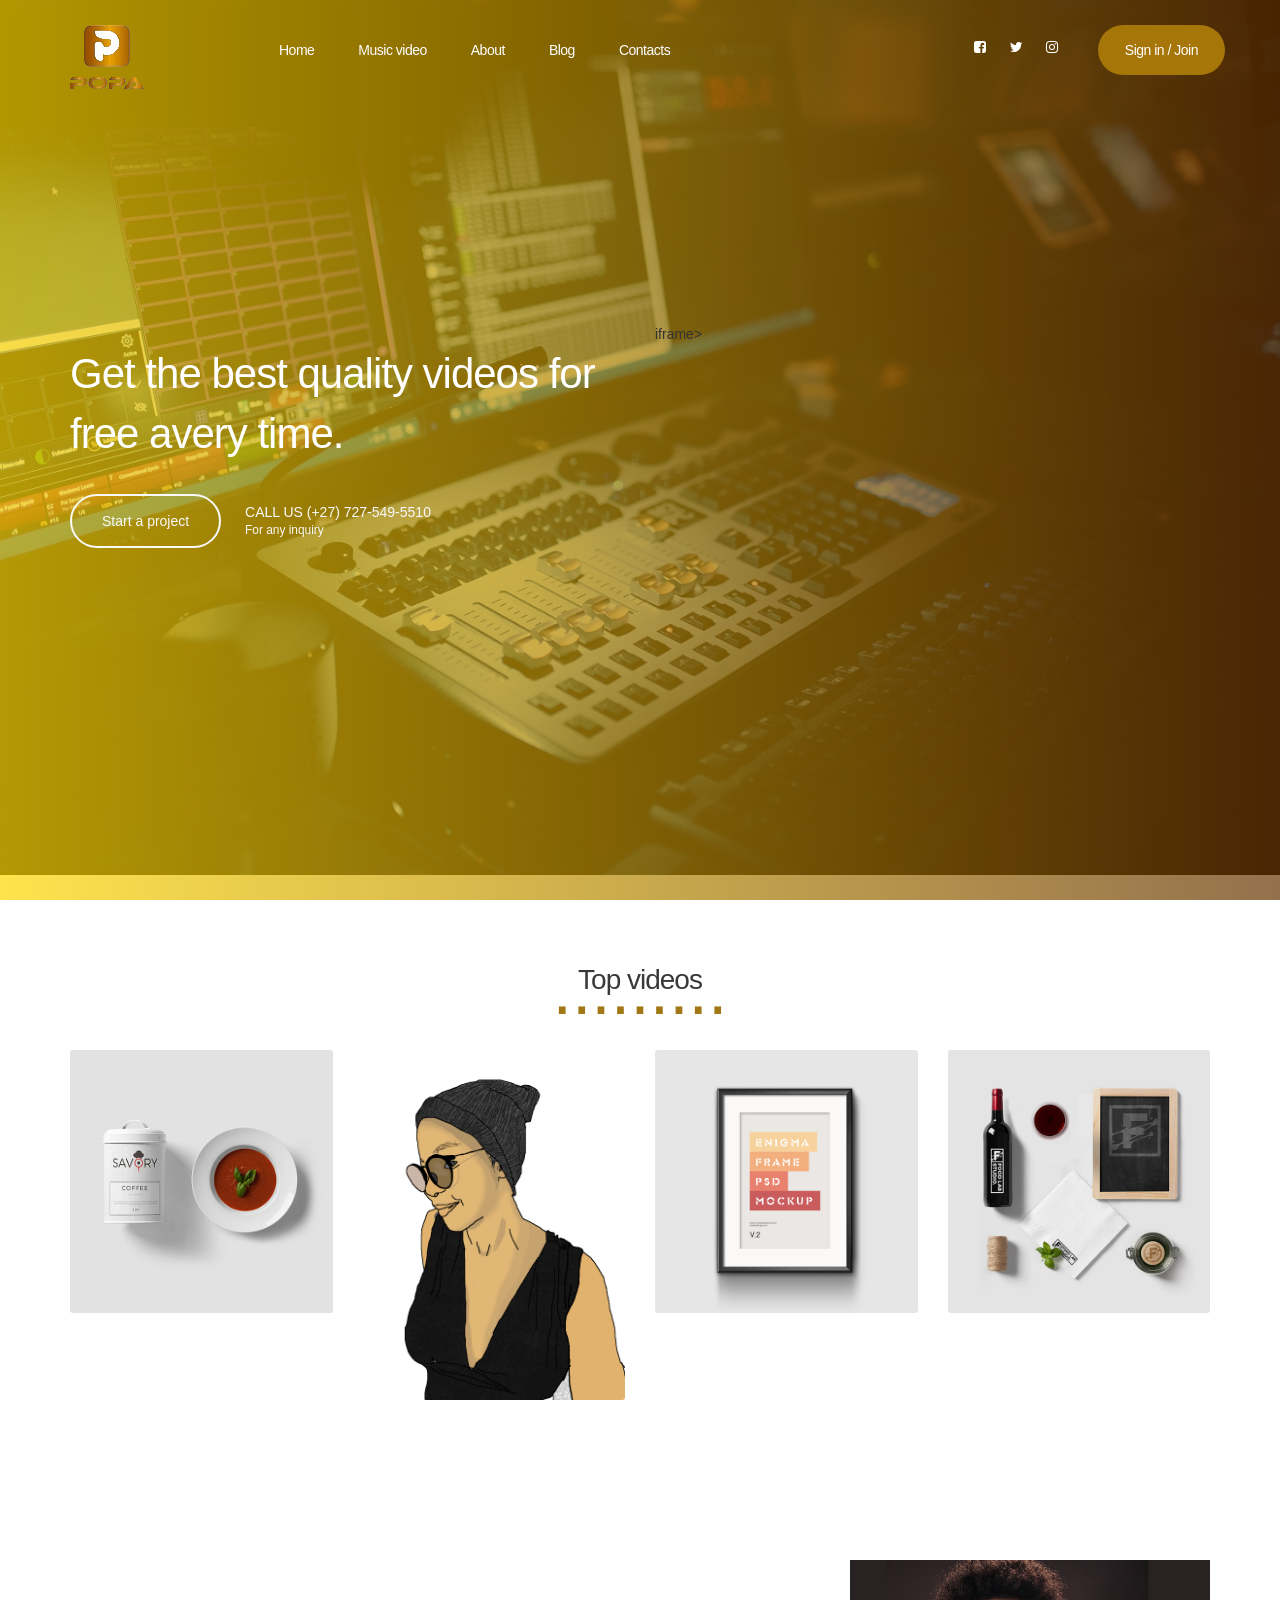
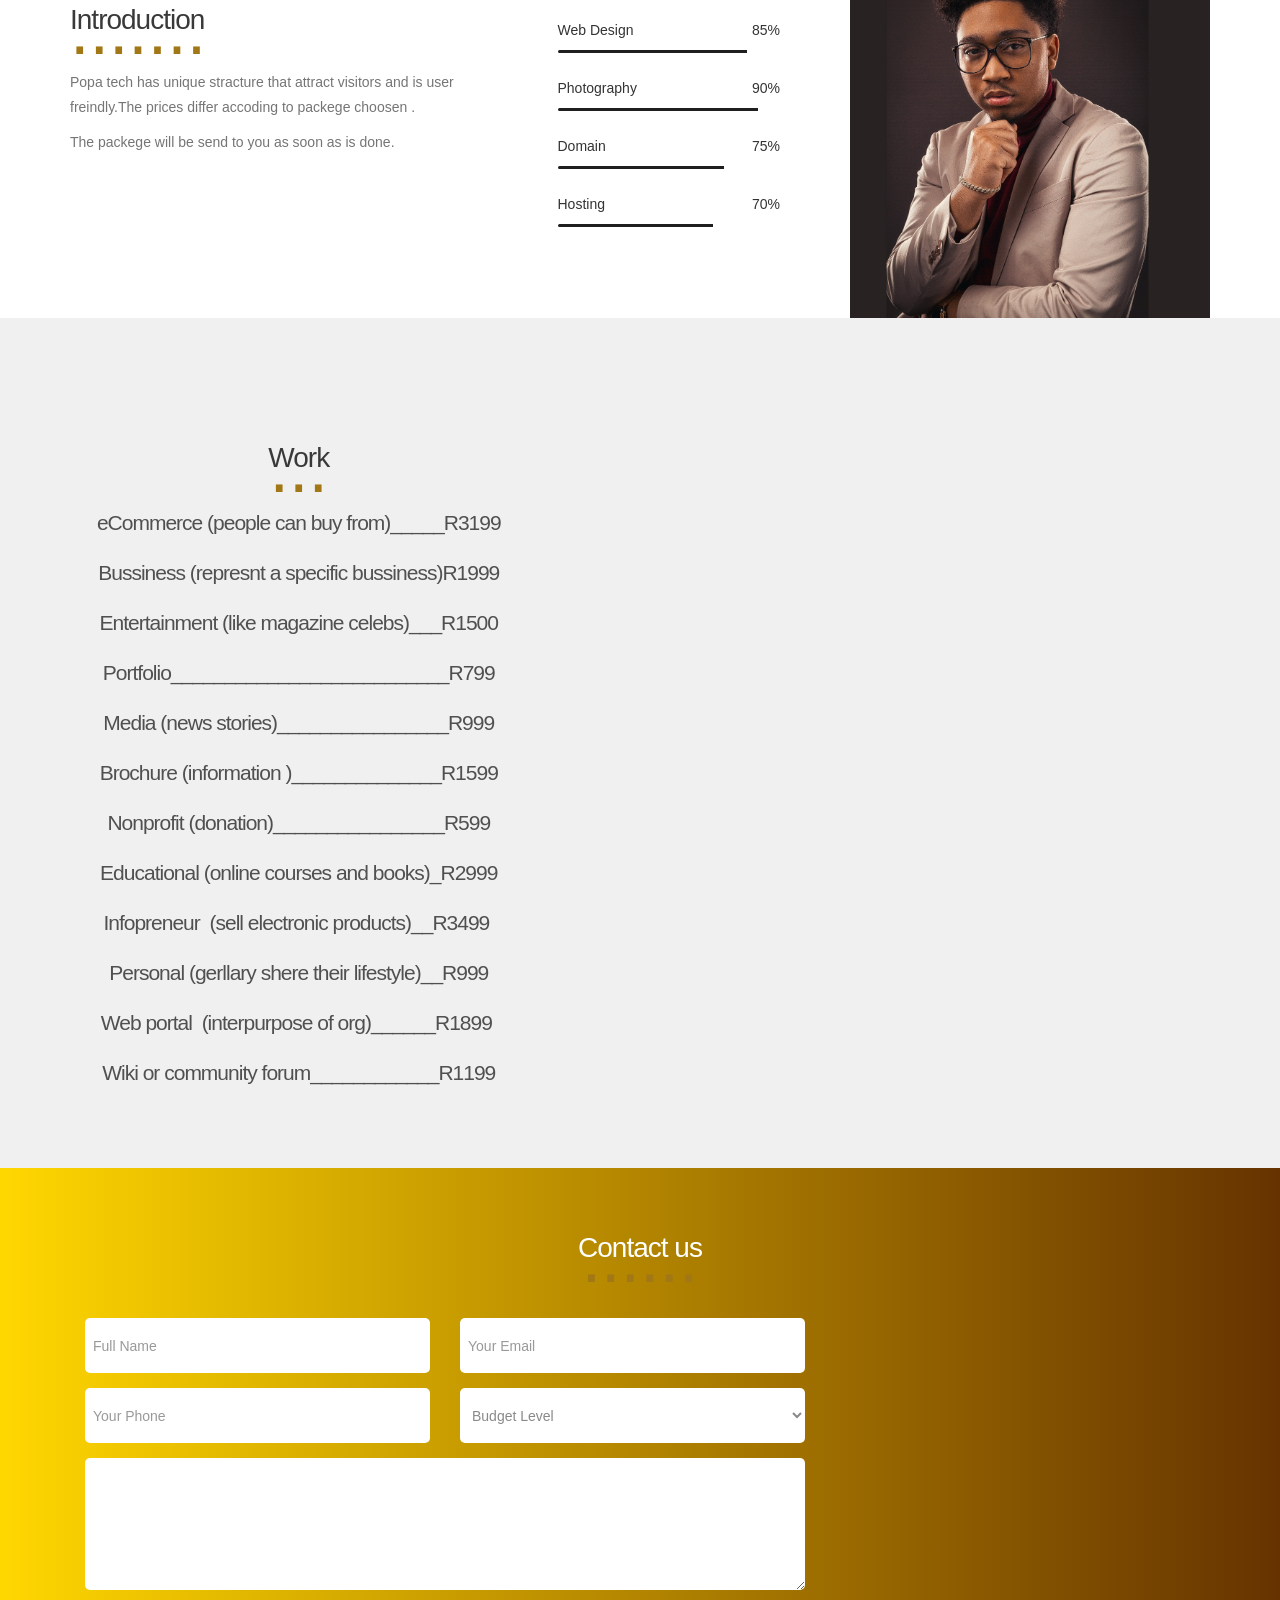
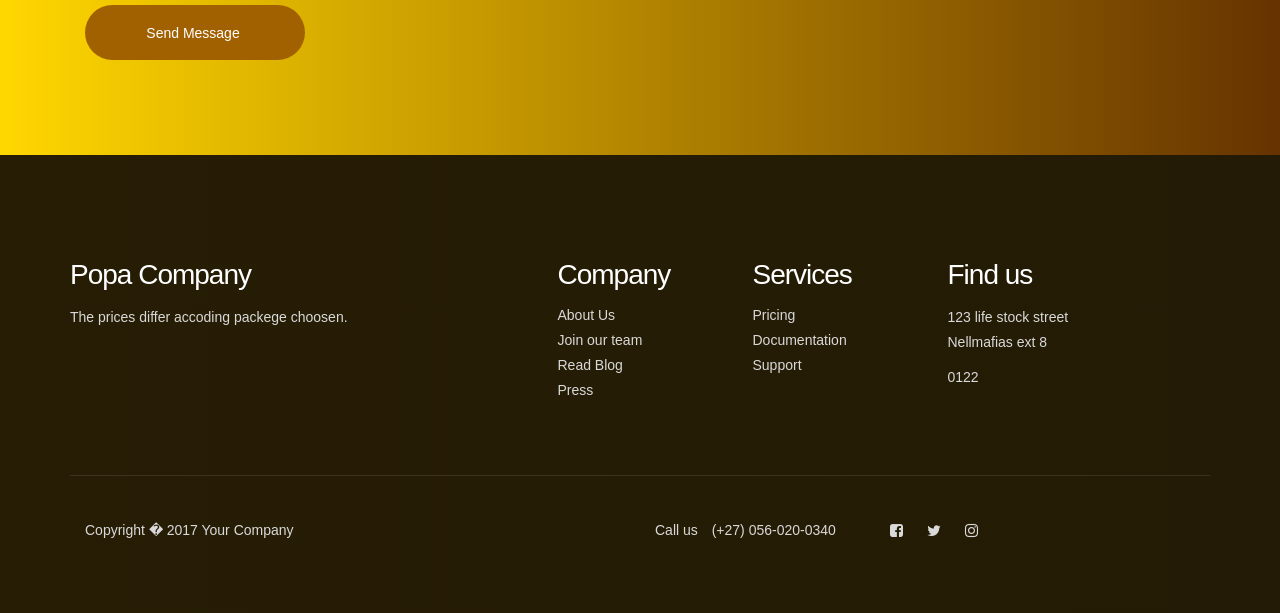
==== commit 6ed9f8d5: "uyube" ====
--- a/index.html
+++ b/index.html
@@ -90,21 +90,11 @@
                     <div class="col-md-6 col-sm-12">
                          <div class="home-video">
                               <div class="embed-responsive embed-responsive-16by9">
-                                   <iframe src="https://www.youtube.com/embed/SMnRI0Cx8cA" frameborder="0" allowfullscreen><html lang="en-GB" dir="ltr" data-cast-api-enabled="true">
-<head><meta name="viewport" content="width=device-width, initial-scale=1"/><meta name="robots" content="noindex"/><style name="www-roboto">@font-face{font-family:'Roboto';font-style:italic;font-weight:400;src:local('Roboto Italic'),local('Roboto-Italic'),url(//fonts.gstatic.com/s/roboto/v18/KFOkCnqEu92Fr1Mu51xIIzc.ttf)format('truetype');}@font-face{font-family:'Roboto';font-style:normal;font-weight:400;src:local('Roboto Regular'),local('Roboto-Regular'),url(//fonts.gstatic.com/s/roboto/v18/KFOmCnqEu92Fr1Mu4mxP.ttf)format('truetype');}@font-face{font-family:'Roboto';font-style:normal;font-weight:500;src:local('Roboto Medium'),local('Roboto-Medium'),url(//fonts.gstatic.com/s/roboto/v18/KFOlCnqEu92Fr1MmEU9fBBc9.ttf)format('truetype');}@font-face{font-family:'Roboto';font-style:italic;font-weight:500;src:local('Roboto Medium Italic'),local('Roboto-MediumItalic'),url(//fonts.gstatic.com/s/roboto/v18/KFOjCnqEu92Fr1Mu51S7ACc6CsE.ttf)format('truetype');}</style><script name="www-roboto">if (document.fonts && document.fonts.load) {document.fonts.load("400 10pt Roboto", "");document.fonts.load("500 10pt Roboto", "");}</script>  <link rel="stylesheet" href="/s/player/4b1ba5ea/www-player.css" name="www-player"/>
-<style>html {overflow: hidden;        }body {font: 12px Roboto, Arial, sans-serif;background-color: #000;color: #fff;height: 100%;width: 100%;overflow: hidden;position: absolute;margin: 0;padding: 0;}#player {width: 100%;height: 100%;}h1 {text-align: center;color: #fff;}h3 {margin-top: 6px;margin-bottom: 3px;}.player-unavailable {position: absolute;top: 0;left: 0;right: 0;bottom: 0;padding: 25px;font-size: 13px;background: url(/img/meh7.png) 50% 65% no-repeat;}.player-unavailable .message {text-align: left;          margin: 0 -5px 15px;padding: 0 5px 14px;border-bottom: 1px solid #888;font-size: 19px;font-weight: normal;}.player-unavailable a {color: #167ac6;text-decoration: none;}.exp-invert-logo #header:before, .exp-invert-logo .ypc-join-family-header .logo, .exp-invert-logo #footer-logo .footer-logo-icon, .exp-invert-logo #yt-masthead #logo-container .logo, .exp-invert-logo #masthead #logo-container, .exp-invert-logo .admin-masthead-logo a, .exp-invert-logo #yt-sidebar-styleguide-logo #logo { background: no-repeat url(/yts/img/ringo/hitchhiker/logo_small_2x-vfl4_cFqn.png); background-size: 100px 30px; } .exp-invert-logo #yt-masthead #logo-container .logo-red { background: no-repeat url(/yts/img/ringo/hitchhiker/logo_youtube_red_2x-vflOSHA_n.png); background-size: 132px 30px; } @media only screen and (min-width: 0px) and (max-width: 498px), only screen and (min-width: 499px) and (max-width: 704px) { .exp-invert-logo.exp-responsive #yt-masthead #logo-container { background: no-repeat url(/yts/img/ringo/hitchhiker/yt_play_logo_2x-vflXx5Pg3.png); background-size: 40px 28px; } } .guide-sort-container {display: none}</style><script>var ytcsi = {gt: function(n) {n = (n || '') + 'data_';return ytcsi[n] || (ytcsi[n] = {tick: {},info: {}});},now: (window.performance && window.performance.timing &&window.performance.now && window.performance.timing.navigationStart) ?function() {return window.performance.timing.navigationStart +window.performance.now();} :function() {return (new Date()).getTime();},tick: function(l, t, n) {var ticks = ytcsi.gt(n).tick;var v = t || ytcsi.now();if (ticks[l]) {ticks['_' + l] = (ticks['_' + l] || [ticks[l]]);ticks['_' + l].push(v);}ticks[l] = v;},info: function(k, v, n) {ytcsi.gt(n).info[k] = v;},setStart: function(s, t, n) {ytcsi.info('yt_sts', s, n);ytcsi.tick('_start', t, n);}};(function(w, d) {ytcsi.setStart('dhs', w.performance ? w.performance.timing.responseStart : null);var isPrerender = (d.visibilityState || d.webkitVisibilityState) == 'prerender';var vName = (!d.visibilityState && d.webkitVisibilityState)? 'webkitvisibilitychange' : 'visibilitychange';if (isPrerender) {ytcsi.info('prerender', 1);var startTick = function() {ytcsi.setStart('dhs');d.removeEventListener(vName, startTick);};d.addEventListener(vName, startTick, false);}if (d.addEventListener) {d.addEventListener(vName, function() {ytcsi.tick('vc');}, false);}function isGecko() {if (!w.navigator || !w.navigator.userAgent) {return false;}var ua = w.navigator.userAgent;return ua.indexOf('Gecko') > 0 &&ua.toLowerCase().indexOf('webkit') < 0 &&ua.indexOf('Edge') < 0 &&ua.indexOf('Trident') < 0 &&ua.indexOf('MSIE') < 0;}if (isGecko()) {var isHidden = (d.visibilityState || d.webkitVisibilityState) == 'hidden';if (isHidden) {ytcsi.tick('vc');}}var slt = function(el, t) {setTimeout(function() {var n = ytcsi.now();el.loadTime = n;if (el.slt) {el.slt();}}, t);};w.__ytRIL = function(el) {if (!el.getAttribute('data-thumb')) {if (w.requestAnimationFrame) {w.requestAnimationFrame(function() {slt(el, 0);});} else {slt(el, 16);}}};})(window, document);</script><script>var ytcfg = {d: function() {return (window.yt && yt.config_) || ytcfg.data_ || (ytcfg.data_ = {});},get: function(k, o) {return (k in ytcfg.d()) ? ytcfg.d()[k] : o;},set: function() {var a = arguments;if (a.length > 1) {ytcfg.d()[a[0]] = a[1];} else {for (var k in a[0]) {ytcfg.d()[k] = a[0][k];}}}};</script><script>var yterr = yterr || true;</script><script></script>  <script src="/s/player/4b1ba5ea/www-embed-player.vflset/www-embed-player.js" name="www-embed-player/www-embed-player"></script>
-  <script src="/s/player/4b1ba5ea/player_ias.vflset/en_GB/base.js" name="player_ias/base"></script>
-  <script src="/yts/jsbin/fetch-polyfill-vfl6MZH8P/fetch-polyfill.js" type="text/javascript" name="fetch-polyfill/fetch-polyfill"></script>
-    <title>YouTube</title>
-  </head>
-
-
-
-  <body id class="date-20200921 en_GB ltr  exp-invert-logo exp-kevlar-settings exp-responsive exp-search-big-thumbs   site-center-aligned site-as-giant-card  " dir="ltr">
-<div id="player"></div><script>yt.setConfig({'EVENT_ID': "KdppX5KhK8XsW-imnpgE",'POST_MESSAGE_ORIGIN': "*",'XSRF_TOKEN': '[base64]','XSRF_FIELD_NAME': 'session_token','INNERTUBE_CONTEXT': {"client":{"hl":"en-GB","gl":"ZA","visitorData":"CgtKRERsTk1TYnhMTSiptKf7BQ%3D%3D","userAgent":"sciter 4.3.0.16; Windows-10.1903; www.sciter.com),gzip(gfe)","clientName":"WEB_EMBEDDED_PLAYER","clientVersion":"20200919","osName":"Windows"},"request":{"sessionId":"6875266177672288236"}},'PLAYER_CONFIG': {"assets":{"js":"\/s\/player\/4b1ba5ea\/player_ias.vflset\/en_GB\/base.js","css":"\/s\/player\/4b1ba5ea\/www-player.css","player_canary_state":"none"},"args":{"host_language":"en-GB","enablejsapi":"1","is_embed":"1","cos":"Windows","cver":"20200919","gapi_hint_params":"m;\/_\/scs\/abc-static\/_\/js\/k=gapi.gapi.en.lqqPe8Y-aUs.O\/d=1\/ct=zgms\/rs=AHpOoo_7ZBgzLryveB2qtYoSqeBQ4P-TYA\/m=__features__","rel":"1","innertube_context_client_version":"20200919","fflags":"variable_buffer_timeout_ms=0\u0026web_yt_config_context=true\u0026log_js_exceptions_fraction=1.0\u0026html5_hfr_quality_cap=0\u0026html5_media_fullscreen=true\u0026html5_vp9_new_mime=true\u0026html5_ios_force_seek_to_zero_on_stop=true\u0026polymer_verifiy_app_state=true\u0026enable_client_deferred_full_screen_filtering_for_mweb_phones=true\u0026html5_performance_cap_floor=360\u0026html5_manifestless_max_segment_history=0\u0026networkless_request_age_limit=30\u0026html5_disable_non_contiguous=true\u0026live_chunk_readahead=3\u0026web_op_continuation_type_banlist=()\u0026web_player_music_visualizer_treatment=fake\u0026html5_unrewrite_timestamps=true\u0026html5_readahead_ratelimit=3000\u0026html5_aspect_from_adaptive_format=true\u0026self_podding_highlighted_button_blue=true\u0026web_player_show_music_in_this_video_graphic=video_thumbnail\u0026html5_rewrite_manifestless_for_continuity=true\u0026html5_jumbo_ull_subsegment_readahead_target=1.3\u0026html5_subsegment_readahead_min_buffer_health_secs_on_timeout=0.1\u0026html5_perf_cap_override_sticky=true\u0026fast_autonav_in_background=true\u0026enable_overlays_wta=true\u0026enable_survey_termination_on_resize=true\u0026html5_player_min_build_cl=-1\u0026desktop_shopping_companion_wta_support=true\u0026autoplay_time=10000\u0026html5_long_rebuffer_jiggle_cmt_delay_ms=0\u0026player_ads_set_adformat_on_client=true\u0026kevlar_allow_multistep_video_init=true\u0026kevlar_frontend_video_list_actions=true\u0026html5_unify_sqless_flow=true\u0026html5_live_abr_head_miss_fraction=0.0\u0026self_podding_midroll_choice_string_template=self_podding_midroll_choice\u0026enable_ve_tracker_key=true\u0026html5_manifestless_vp9=true\u0026html5_min_readbehind_secs=0\u0026networkless_retry_attempts=1\u0026kevlar_playback_associated_queue=true\u0026html5_max_readahead_bandwidth_cap=0\u0026suppress_sparkles_for_whitelisted_instream_on_desktop=true\u0026html5_gapless_ad_byterate_multiplier=1.6\u0026web_player_include_innertube_commands=true\u0026html5_vp9_mime_full_range_flag=true\u0026pair_servlet_deprecation_warning_enabled=true\u0026networkless_throttle_timeout=100\u0026html5_disable_move_pssh_to_moov=true\u0026html5_hdcp_probing_stream_url=\u0026web_client_version_override=\u0026ensure_only_one_resolved_midroll_response_on_web=true\u0026html5_log_live_discontinuity=true\u0026mdx_enable_privacy_disclosure_ui=true\u0026html5_enable_embedded_player_visibility_signals=true\u0026html5_live_ultra_low_latency_bandwidth_window=0.0\u0026live_fresca_v2=true\u0026html5_enable_ad_break_service_renderer_on_pacf=true\u0026html5_gapless_seek_tolerance_secs=3.0\u0026html5_delay_initial_loading=true\u0026log_js_error_clusters=1.0\u0026html5_restrict_streaming_xhr_on_sqless_requests=true\u0026html5_background_cap_idle_secs=60\u0026player_enable_playback_playlist_change=true\u0026max_resolution_for_white_noise=360\u0026web_macro_markers_snapping_threshold=4\u0026html5_subsegment_readahead_min_buffer_health_secs=0.25\u0026web_player_vss_pageid_header=true\u0026bulleit_get_midroll_info_timeout_ms=8000\u0026html5_encourage_array_coalescing=true\u0026html5_check_segnum_discontinuity=true\u0026html5_autoplay_default_quality_cap=0\u0026html5_log_timestamp_offset=true\u0026html5_hls_min_video_height=0\u0026html5_gapless_no_requests_after_lock=true\u0026player_bootstrap_method=true\u0026network_polling_interval=30000\u0026html5_player_dynamic_bottom_gradient=true\u0026html5_disable_preserve_reference=true\u0026html5_manifestless_media_source_duration=25200\u0026html5_jumbo_ull_nonstreaming_mffa_ms=4000\u0026enable_eviction_protection_for_bulleit=true\u0026html5_max_readbehind_secs=0\u0026polymer_bad_build_labels=true\u0026web_player_ios_mweb_resizing=true\u0026web_gel_debounce_ms=10000\u0026html5_new_elem_on_hidden=true\u0026html5_player_autonav_logging=true\u0026html5_fludd_suspend=true\u0026player_web_canary_stage=0\u0026enable_kevlar_action_companion_cleanup=true\u0026html5_peak_shave=true\u0026ensure_vis_persists_in_full_screen_for_mweb=true\u0026embeds_enable_embed_module=true\u0026html5_gapless_max_played_ranges=12\u0026desktop_sparkles_light_cta_button=true\u0026use_video_ad_break_offset_ms_int64=true\u0026html5_static_abr_resolution_shelf=0\u0026html5_df_downgrade_thresh=0.2\u0026web_api_url=true\u0026html5_bandwidth_window_size=0\u0026html5_av1_thresh_arm=240\u0026html5_maximum_readahead_seconds=0.0\u0026html5_store_xhr_headers_readable=true\u0026html5_subsegment_readahead_seek_latency_fudge=0.5\u0026html5_background_quality_cap=360\u0026html5_expanded_max_vss_pings=true\u0026desktop_videowall_companion_wta_support=true\u0026midroll_notify_time_seconds=5\u0026html5_autonav_quality_cap=0\u0026html5_live_quality_cap=0\u0026bulleit_use_touch_events_for_skip=true\u0026botguard_async_snapshot_timeout_ms=3000\u0026html5_live_normal_latency_bandwidth_window=0.0\u0026html5_license_server_error_retry_limit=3\u0026web_network_combined_catch=true\u0026html5_workaround_delay_trigger=true\u0026unplugged_tvhtml5_video_preload_on_focus_delay_ms=0\u0026enable_ad_pod_specific_ui=true\u0026html5_not_vp9_supported_quality_cap=0\u0026self_podding_highlight_non_default_button=true\u0026enable_zylon_wta_mta=true\u0026html5_inline_video_quality_survey=true\u0026web_player_live_monitor_env_killswitch=true\u0026suppress_gen_204=true\u0026html5_log_rebuffer_events=5\u0026web_player_watch_next_response=true\u0026skip_ad_button_with_thumbnail=true\u0026html5_live_low_latency_bandwidth_window=0.0\u0026html5_no_placeholder_rollbacks=true\u0026html5_allowable_liveness_drift_chunks=2\u0026web_player_watch_next_response_parsing=true\u0026html5_ios7_force_play_on_stall=true\u0026html5_remove_not_servable_check_killswitch=true\u0026kevlar_miniplayer=true\u0026html5_enable_eac3=true\u0026html5_random_playback_cap=0\u0026desktop_image_companion_wta_support=true\u0026log_window_onerror_fraction=0.1\u0026enable_live_premiere_web_player_indicator=true\u0026html5_post_interrupt_readahead=20\u0026html5_seek_over_discontinuities=true\u0026html5_seek_timeout_delay_ms=20000\u0026overwrite_polyfill_on_logging_lib_loaded=true\u0026variable_load_timeout_ms=0\u0026html5_max_headm_for_streaming_xhr=0\u0026use_ivar_to_extract_ad_video_id=true\u0026ignore_empty_xhr=true\u0026html5_min_upgrade_health=0\u0026html5_av1_thresh_lcc=480\u0026hoffle_cache_size_secs=0\u0026html5_max_live_dvr_window_plus_margin_secs=46800.0\u0026web_log_connection=true\u0026html5_av1_thresh=1080\u0026html5_probe_secondary_during_timeout_miss_count=2\u0026html5_enable_ac3=true\u0026html5_minimum_readahead_seconds=0.0\u0026html5_gapless_preloading=true\u0026release_player_on_abandon_for_bulleit_lr_ads_frontend=true\u0026html5_subsegment_readahead_target_buffer_health_secs=0.5\u0026web_player_live_monitor_env_killswitch2=true\u0026kevlar_miniplayer_expand_top=true\u0026desktop_action_companion_wta_support=true\u0026html5_prefer_server_bwe3=true\u0026html5_video_tbd_min_kb=0\u0026web_op_signal_type_banlist=()\u0026web_player_api_logging_fraction=0.01\u0026html5_av1_thresh_hcc=1080\u0026mweb_muted_autoplay_animation=shrink\u0026html5_hack_gapless_init=true\u0026html5_subsegment_readahead_min_load_speed=1.5\u0026enable_svg_mode_on_embed_mobile=true\u0026kevlar_queue_use_dedicated_list_type=true\u0026html5_qoe_intercept=\u0026html5_manifestless_vp9_otf=true\u0026html5_in_buffer_ptl_timeout_ms=0\u0026html5_sync_seeking_state=true\u0026html5_stop_video_in_cancel_playback=true\u0026html5_min_readbehind_cap_secs=60\u0026web_player_response_overlay_parsing=false\u0026html5_seek_jiggle_cmt_delay_ms=8000\u0026manifestless_post_live_ufph=true\u0026html5_gapless_ended_transition_buffer_ms=200\u0026web_gel_timeout_cap=true\u0026gvi_channel_client_screen=true\u0026player_allow_autonav_after_playlist=true\u0026html5_remove_pause=false\u0026html5_restore_perf_cap=false\u0026kevlar_miniplayer_play_pause_on_scrim=true\u0026enable_device_forwarding_from_xhr_client=true\u0026html5_seek_set_cmt_delay_ms=2000\u0026unplugged_tvhtml5_botguard_attestation=true\u0026html5_subsegment_readahead_load_speed_check_interval=0.5\u0026web_player_sentinel_is_uniplayer=true\u0026external_fullscreen_with_edu=true\u0026html5_decode_to_texture_cap=true\u0026html5_unreported_seek_reseek_delay_ms=0\u0026web_logging_max_batch=100\u0026delay_ads_gvi_call_on_bulleit_living_room_ms=0\u0026html5_gl_fps_threshold=0\u0026html5_health_to_gel=true\u0026hoffle_max_video_duration_secs=0\u0026html5_default_ad_gain=0.5\u0026html5_use_current_media_time_for_glrem_gllat=true\u0026custom_csi_timeline_use_gel=true\u0026web_screen_associated_all_layers=true\u0026html5_ignore_bad_bitrates=true\u0026render_enhanced_overlays_as_ctas_for_desktop_style=unset\u0026desktop_player_button_tooltip_with_shortcut=true\u0026html5_source_buffer_attach_retry_limit=0\u0026html5_new_element_on_invalid_state=true\u0026html5_disable_extra_update_resource=true\u0026html5_safari_desktop_eme_min_version=0\u0026use_typescript_transport=true\u0026hfr_dropped_framerate_fallback_threshold=0\u0026ad_pod_disable_companion_persist_ads_quality=true\u0026enable_mixed_direction_formatted_strings=true\u0026html5_sticky_reduces_discount_by=0.0\u0026web_player_live_monitor_env=true\u0026player_enable_multi_stage_canary=true\u0026enable_ypc_clickwrap_on_living_room=true\u0026html5_subsegment_readahead_timeout_secs=2.0\u0026web_player_response_playback_tracking_parsing=true\u0026debug_dapper_trace_id=\u0026allow_live_autoplay=true\u0026html5_live_abr_repredict_fraction=0.0\u0026web_client_counter_random_seed=true\u0026html5_platform_minimum_readahead_seconds=0.0\u0026manifestless_post_live=true\u0026disable_simple_mixed_direction_formatted_strings=true\u0026mweb_enable_custom_control_shared=true\u0026html5_error_cooldown_in_ms=30000\u0026html5_jumbo_mobile_subsegment_readahead_target=3.0\u0026html5_ad_timeout_ms=0\u0026web_post_search=true\u0026debug_sherlog_username=\u0026web_player_response_fairplay_config_killswitch=true\u0026www_for_videostats=true\u0026html5_disable_continuous_timeline_for_duration=true\u0026disable_thumbnail_preloading=true\u0026html5_ads_preroll_lock_timeout_delay_ms=0\u0026preskip_button_style_ads_backend=\u0026self_podding_header_string_template=self_podding_interstitial_message\u0026html5_disable_aac_ac3=true\u0026html5_disable_reset_on_append_error=true\u0026html5_desktop_vr180_allow_panning=true\u0026self_podding_pod_choice_string_template=self_podding_pod_choice\u0026html5_ignore_start_seconds_for_ads_killswitch=true\u0026html5_default_quality_cap=0\u0026web_wn_macro_markers=true\u0026html5_deadzone_multiplier=1.0\u0026enable_gvi_via_post=true\u0026kevlar_queue_use_update_api=true\u0026player_destroy_old_version=true\u0026tvhtml5_unplugged_preload_cache_size=5\u0026html5_decoder_freeze_timeout_delay_ms=0\u0026tvhtml5_disable_live_prefetch=true\u0026html5_max_drift_per_track_secs=0.0\u0026html5_set_ended_in_pfx_live=true\u0026html5_log_playback_rate_change_killswitch=true\u0026enable_device_forwarding_from_polymer_network_manager=true\u0026html5_probe_live_using_range=true\u0026html5_request_size_padding_secs=3.0\u0026html5_quality_cap_min_age_secs=0\u0026html5_log_experiment_id_from_player_response_to_ctmp=\u0026html5_non_network_rebuffer_duration_ms=0\u0026html5_probe_primary_delay_base_ms=0\u0026mweb_enable_skippables_on_jio_phone=true\u0026html5_release_on_error=true\u0026web_player_no_endscreen_crop=true\u0026allow_poltergust_autoplay=true\u0026html5_seek_new_elem_delay_ms=12000\u0026html5_experiment_id_label=0\u0026html5_gapless_error_check_killswitch=true\u0026html5_qoe_user_intent_match_health=true\u0026playready_first_play_expiration=-1\u0026html5_time_based_consolidation_ms=10\u0026use_inlined_player_rpc=true\u0026html5_long_rebuffer_threshold_ms=30000\u0026skip_channel_sponsorship_check_in_heartbeat=true\u0026html5_ios4_seek_above_zero=true\u0026web_player_ipp_canary_type_for_logging=\u0026html5_buffer_health_to_defer_slice_processing=0.0\u0026align_ad_to_video_player_lifecycle_for_bulleit=true\u0026html5_disable_subscribe_new_vis=true\u0026html5_crypto_period_secs_from_emsg=true\u0026html5_reload_element_long_rebuffer_delay_ms=20000\u0026web_op_endpoint_banlist=()\u0026dash_manifest_version=5\u0026html5_suspend_loader=true\u0026use_touch_events_for_bulleit_mweb=true\u0026html5_pause_on_nonforeground_platform_errors=true\u0026html5_request_sizing_multiplier=0.8\u0026html5_allow_video_keyframe_without_audio=true\u0026html5_autonav_cap_idle_secs=0\u0026html5_license_constraint_delay=5000\u0026kevlar_autonav_miniplayer_fix=true\u0026web_player_icons=true\u0026disable_new_pause_state3=true\u0026mweb_native_control_in_faux_fullscreen_shared=true\u0026html5_av1_tv_killswitch=true\u0026html5_hls_initial_bitrate=0\u0026live_fresca_scheduled_persistent=true\u0026networkless_ytidb_version=1\u0026html5_source_buffer_attach_delay_time=15000\u0026sdk_ad_prefetch_time_seconds=-1\u0026kabuki_pangea_prefer_audio_only_for_atv_and_uploads=true\u0026web_player_touch_mode_improvements=true\u0026web_player_inline_botguard=true\u0026mweb_cougar_big_controls=true\u0026delay_gel_until_config_ready=true","enablecastapi":"1","eventid":"KdppX5KhK8XsW-imnpgE","adformat":null,"is_html5_mobile_device":false,"c":"WEB_EMBEDDED_PLAYER","el":"embedded","allow_autonav":"1","innertube_api_key":"AIzaSyAO_FJ2SlqU8Q4STEHLGCilw_Y9_11qcW8","innertube_api_version":"v1","cr":"ZA","vss_host":"s.youtube.com","fexp":"23744176,23804281,23839597,23856950,23857950,23862346,23876640,23882685,23884386,23885566,23895671,23897657,23903553,23910096,23911055,23915654,23915991,23916148,23918597,23921357,23921553,23925322,23928508,23928545,23930220,23934970,23935319,23935848,23937475,23939097,23940248,23940704,23942338,23942566,23943145,23943286,23943901,23944780,23944809,23945379,23946420,23946851,23947421,23947598,9405987,9449243","hl":"en_GB"},"attrs":{"height":"100%","width":"100%","id":"video-player"}}});yt.setConfig({INNERTUBE_CONTEXT_CLIENT_NAME: 56,INNERTUBE_API_VERSION: "v1",INNERTUBE_CONTEXT_CLIENT_VERSION: "20200919",INNERTUBE_API_KEY: "AIzaSyAO_FJ2SlqU8Q4STEHLGCilw_Y9_11qcW8",GAPI_HINT_PARAMS: "m;\/_\/scs\/abc-static\/_\/js\/k=gapi.gapi.en.lqqPe8Y-aUs.O\/d=1\/ct=zgms\/rs=AHpOoo_7ZBgzLryveB2qtYoSqeBQ4P-TYA\/m=__features__",'VISITOR_DATA': "CgtKRERsTk1TYnhMTSiptKf7BQ%3D%3D",'DELEGATED_SESSION_ID': null,'GAPI_HOST': "https:\/\/apis.google.com",'GAPI_LOCALE': "en_GB",'INNERTUBE_CONTEXT_HL': "en-GB",'INNERTUBE_CONTEXT_GL': "ZA",'XHR_APIARY_HOST': "youtubei.youtube.com"});ytcfg.set("ROOT_VE_TYPE", 16623);ytcfg.set("EVENT_ID", "KdppX5KhK8XsW-imnpgE");writeEmbed();</script>  <script>
-    ytcsi.info('st', 31);ytcfg.set({"CSI_SERVICE_NAME":"","TIMING_INFO":{"c":"WEB_EMBEDDED_PLAYER","yt_li":0,"yt_lt":"cold","cver":"20200919"}});;ytcfg.set({"TIMING_ACTION":"","CSI_VIEWPORT":true});;
-  </script>
-<noscript><div class="player-unavailable"> <h1 class="message">An error occurred.</h1><div class="submessage">Unable to execute JavaScript.</div></div></noscript></body></html></iframe>
+
+<iframe width="560" height="315" src="https://www.youtube.com/embed/wdddpXiAPoY?rel=0" frameborder="0" allow="accelerometer; autoplay; clipboard-write; encrypted-media; gyroscope; picture-in-picture" allowfullscreen></iframe>iframe>
+
+
+
                               </div>
                          </div>
                     </div>
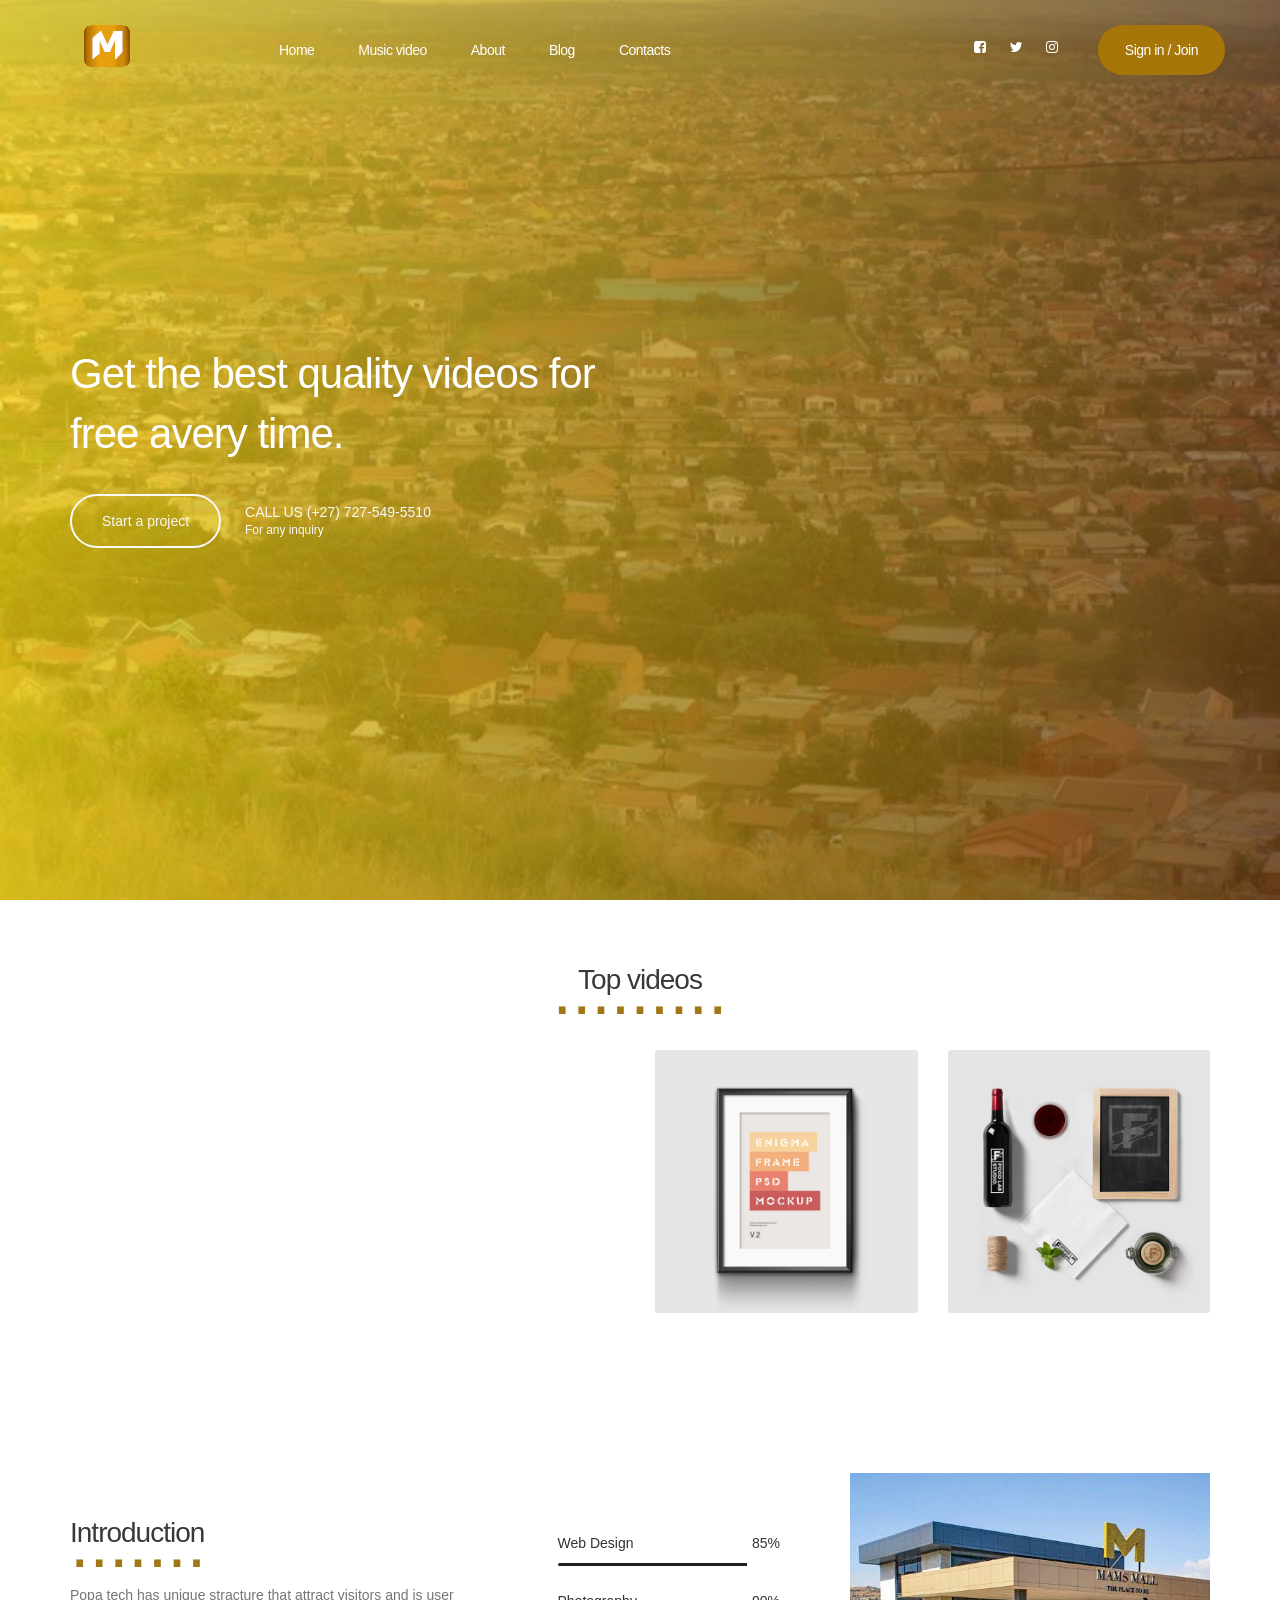
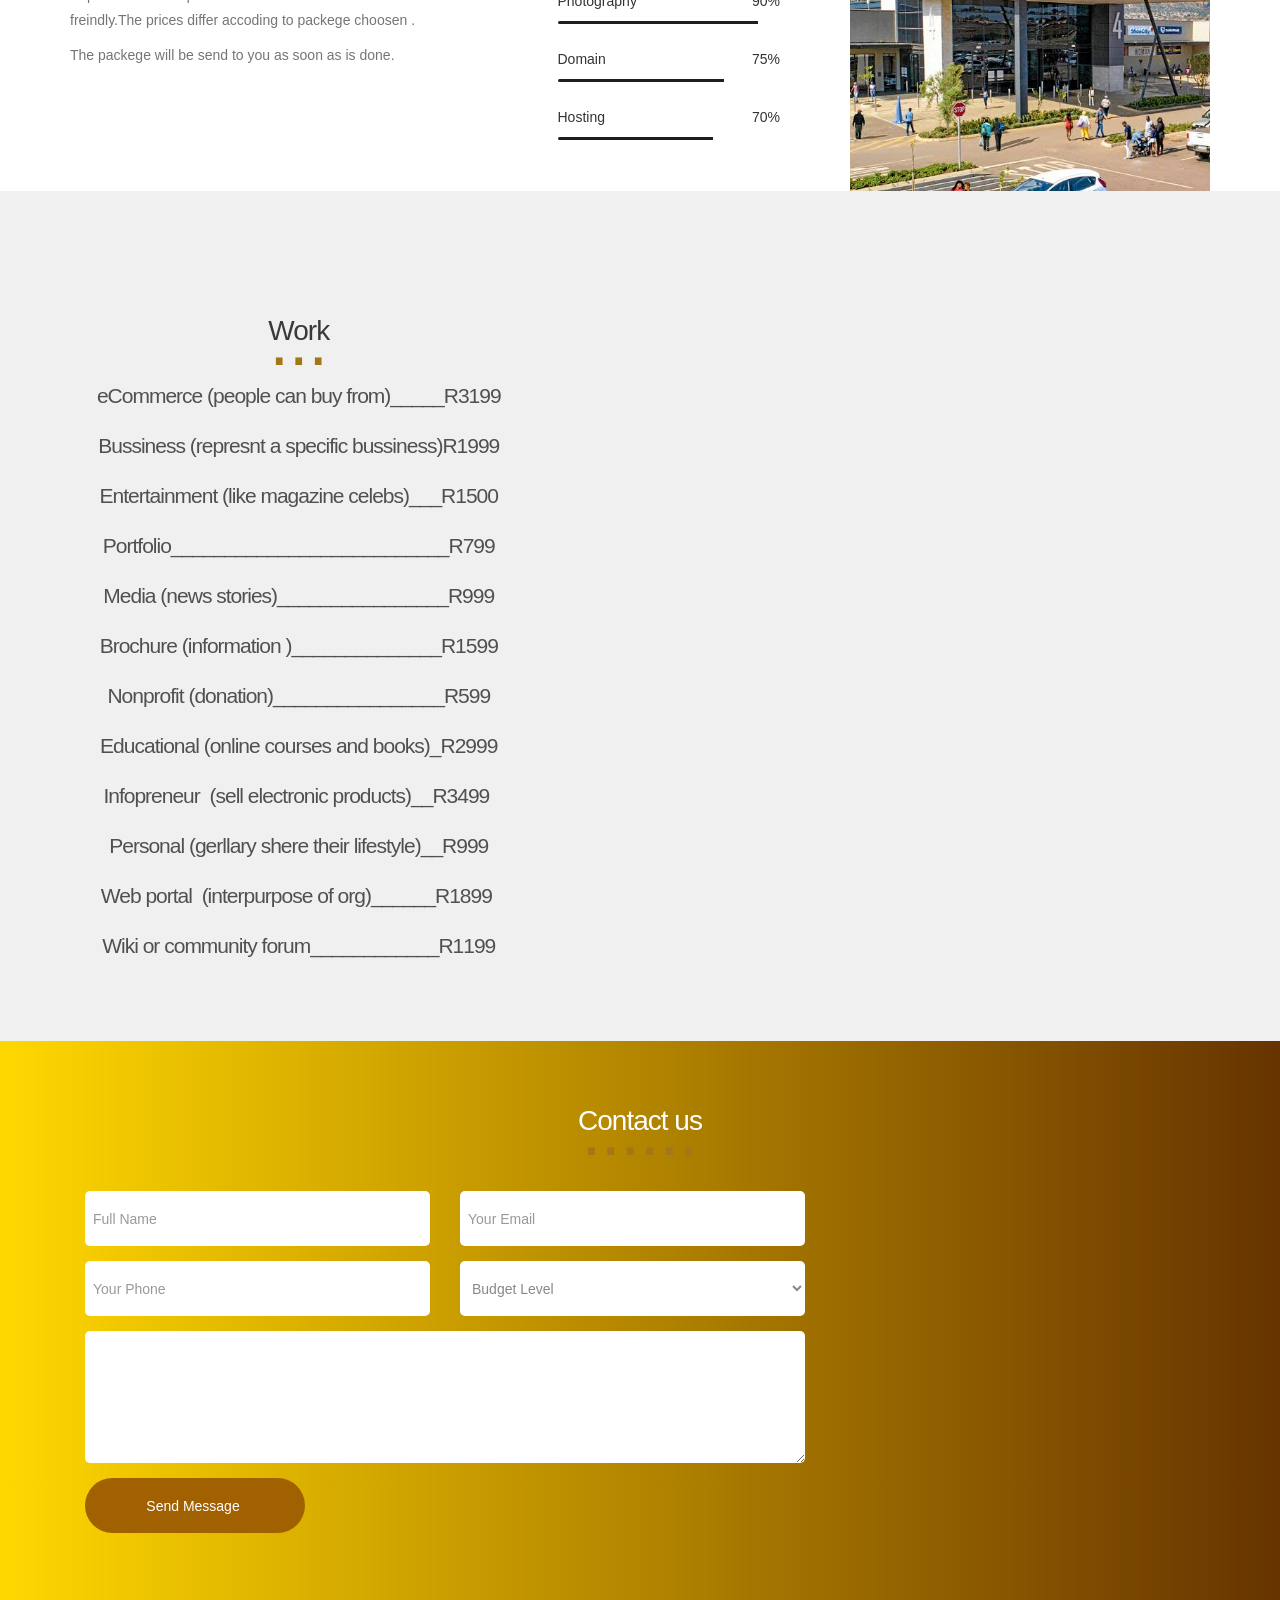
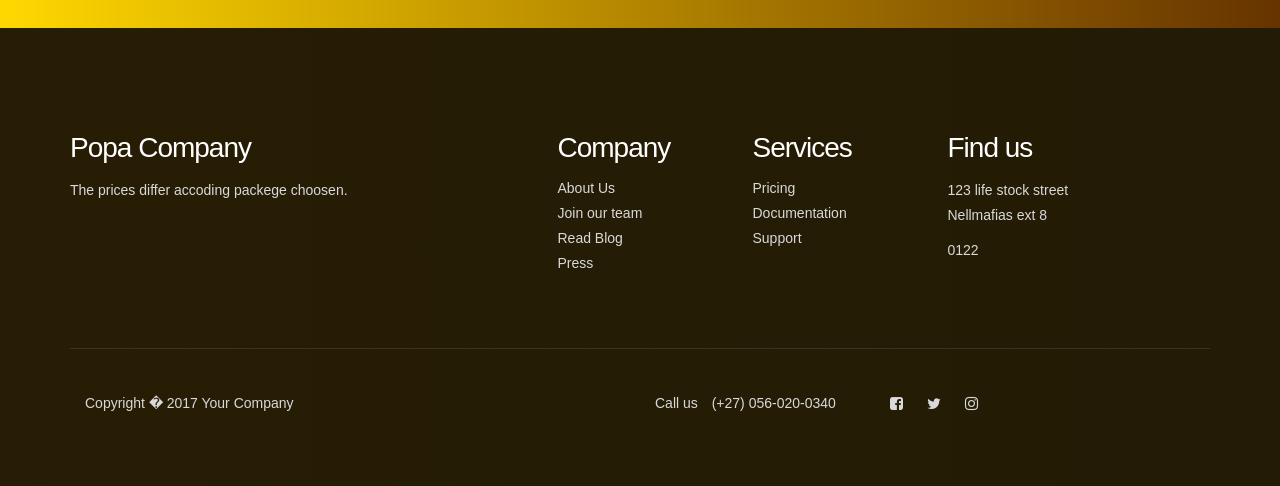
==== commit ae40ef6b: "love" ====
--- a/index.html
+++ b/index.html
@@ -91,7 +91,7 @@
                          <div class="home-video">
                               <div class="embed-responsive embed-responsive-16by9">
 
-<iframe width="560" height="315" src="https://www.youtube.com/embed/wdddpXiAPoY?rel=0" frameborder="0" allow="accelerometer; autoplay; clipboard-write; encrypted-media; gyroscope; picture-in-picture" allowfullscreen></iframe>iframe>
+<iframe width="560" height="315" src="https://www.youtube.com/embed/V1htldAgOAM?rel=0" frameborder="0" allow="accelerometer; autoplay; clipboard-write; encrypted-media; gyroscope; picture-in-picture" allowfullscreen></iframe>
 
 
 
@@ -117,33 +117,24 @@
                          </div>
                     </div>
 
+
                     <div class="col-md-3 col-sm-6">
-                         <!-- WORK THUMB -->
-                         <div class="work-thumb">
-                              <a href="images/work-image1.jpg" class="image-popup">
-                                   <img src="images/work-image1.jpg" class="img-responsive" alt="Work"/>
-
-                                   <div class="work-info">
-                                        <h3>Clean &amp; Minimal</h3>
-                                        <small>Product Design</small>
-                                   </div>
-                              </a>
-                         </div>
+                         <!-- WORK THUMB -->                             
+
+ <iframe width="315" height="177" src="https://www.youtube.com/embed/SMnRI0Cx8cA" frameborder="0" allow="accelerometer; autoplay; clipboard-write; encrypted-media; gyroscope; picture-in-picture" allowfullscreen></iframe>
+
+
                     </div>
 
                     <div class="col-md-3 col-sm-6">
-                         <!-- WORK THUMB -->
-                         <div class="work-thumb">
-                              <a href="images/work-image2.jpg" class="image-popup">
-                                   <img src="images/work-image2.jpg" class="img-responsive" alt="Work"/>
-
-                                   <div class="work-info">
-                                        <h3>Studio Bag</h3>
-                                        <small>Branding</small>
-                                   </div>
-                              </a>
-                         </div>
-                    </div>
+                         <!-- WORK THUMB -->                             
+
+ <iframe width="315" height="177" src="https://www.youtube.com/embed/SMnRI0Cx8cA" frameborder="0" allow="accelerometer; autoplay; clipboard-write; encrypted-media; gyroscope; picture-in-picture" allowfullscreen></iframe>
+
+
+                    </div>
+
+
 
                     <div class="col-md-3 col-sm-6">
                          <!-- WORK THUMB -->
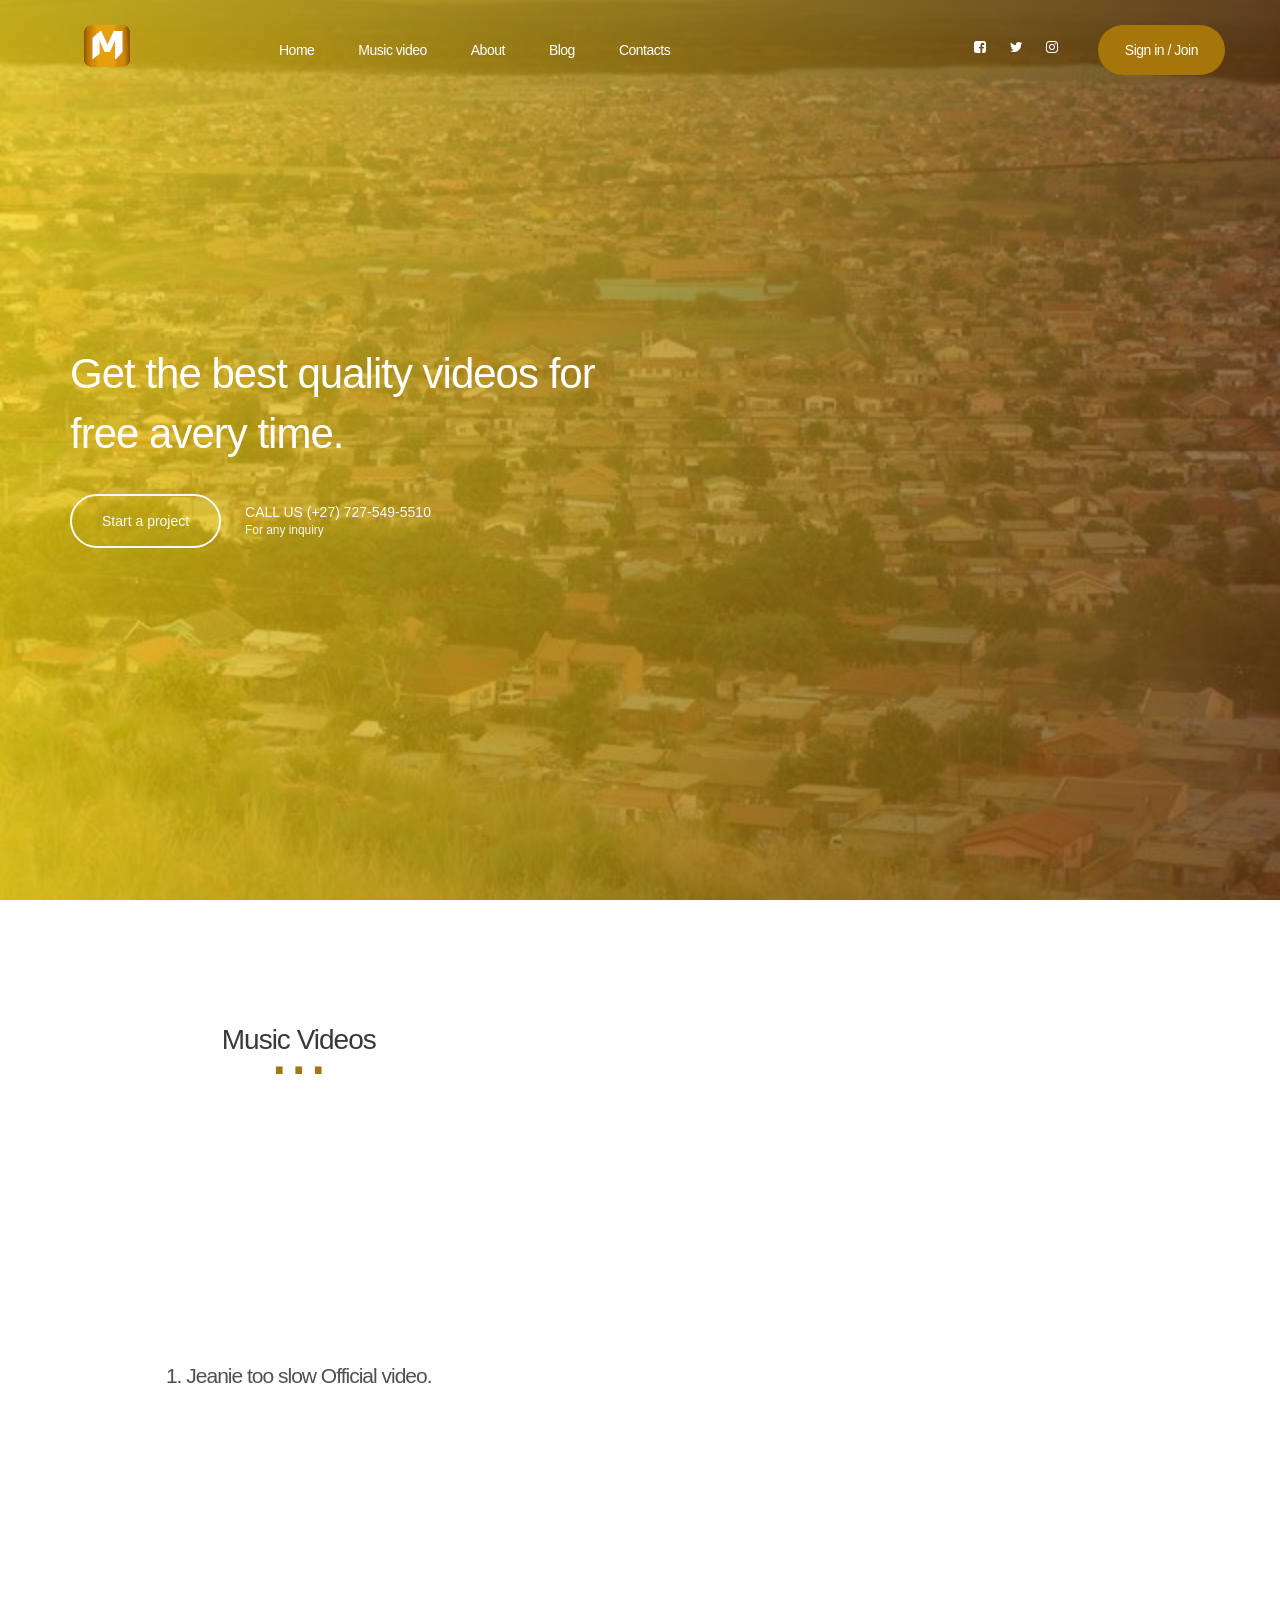
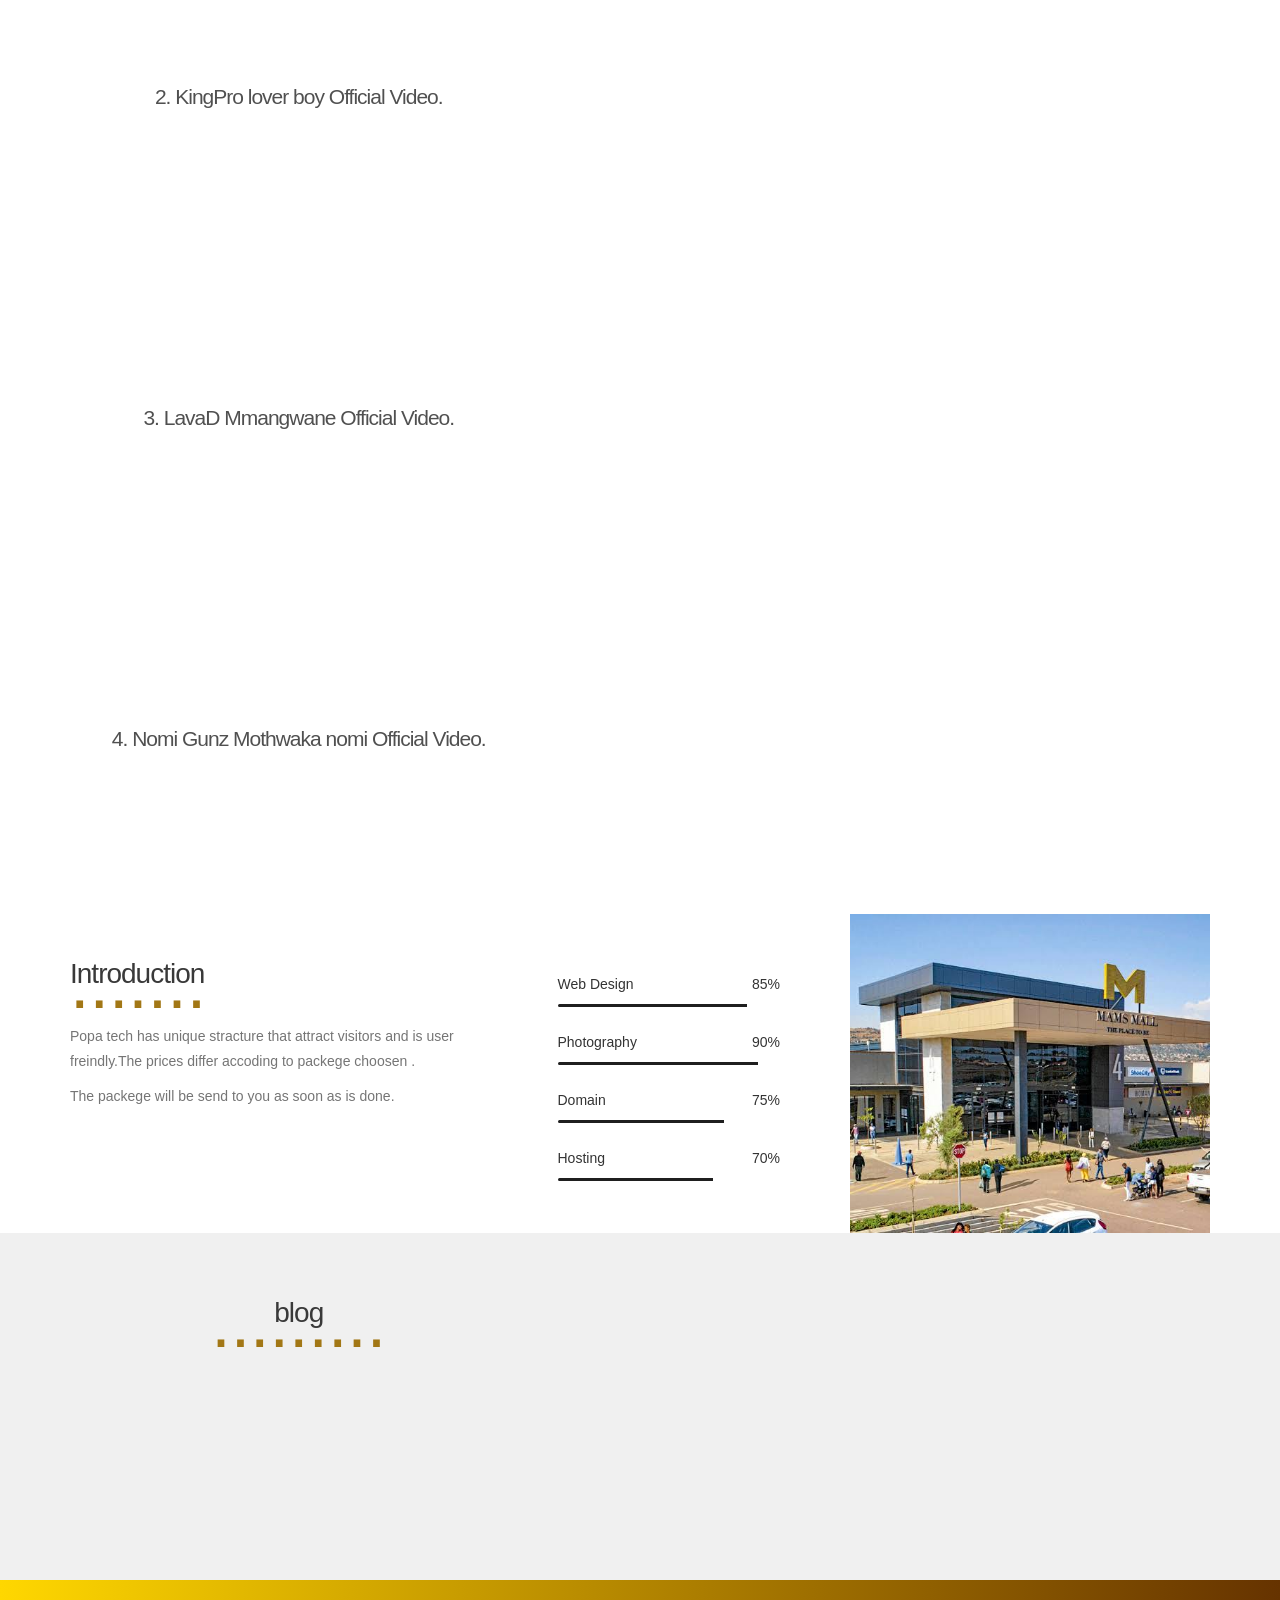
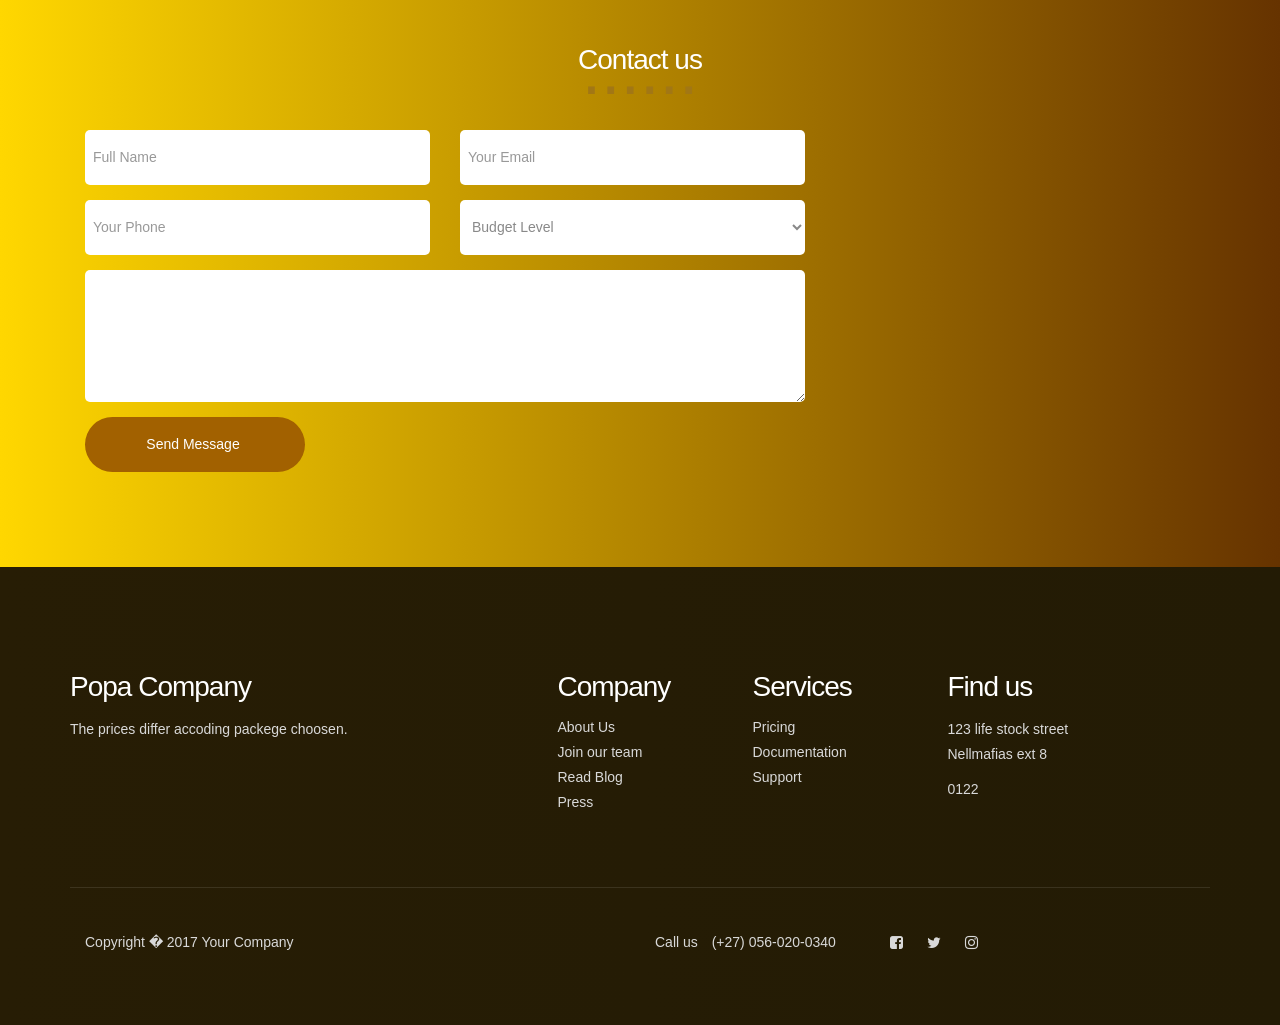
==== commit b2cb9822: "l" ====
--- a/index.html
+++ b/index.html
@@ -1,10 +1,10 @@
 <html lang="en">
 <head>
 
-     <title>Popa-tech</title>
+     <title>Mamelodi012</title>
 <!-- 
 popa leanding page
--->
+-->	<meta name="google-site-verification" content="mySFk1XloYtYQUsKoYbmCCDYKj2ZRiedyG60D1PNg0A" />
      <meta charset="UTF-8"/>
      <meta http-equiv="X-UA-Compatible" content="IE=Edge"/>
      <meta name="description" content/>
@@ -106,72 +106,79 @@
 
 
      <!-- WORK -->
-     <section id="work" data-stellar-background-ratio="0.5">
-          <div class="container">
-                <div class="row">
-
-                     <div class="col-md-12 col-sm-12">
-                          <div class="section-title">
-                              <h2>Top videos</h2>
-                              <span class="line-bar">.........</span>
-                         </div>
-                    </div>
-
-
-                    <div class="col-md-3 col-sm-6">
-                         <!-- WORK THUMB -->                             
-
- <iframe width="315" height="177" src="https://www.youtube.com/embed/SMnRI0Cx8cA" frameborder="0" allow="accelerometer; autoplay; clipboard-write; encrypted-media; gyroscope; picture-in-picture" allowfullscreen></iframe>
-
-
-                    </div>
-
-                    <div class="col-md-3 col-sm-6">
-                         <!-- WORK THUMB -->                             
-
- <iframe width="315" height="177" src="https://www.youtube.com/embed/SMnRI0Cx8cA" frameborder="0" allow="accelerometer; autoplay; clipboard-write; encrypted-media; gyroscope; picture-in-picture" allowfullscreen></iframe>
-
-
-                    </div>
-
-
-
-                    <div class="col-md-3 col-sm-6">
-                         <!-- WORK THUMB -->
-                         <div class="work-thumb">
-                              <a href="images/work-image3.jpg" class="image-popup">
-                                   <img src="images/work-image3.jpg" class="img-responsive" alt="Work"/>
-
-                                   <div class="work-info">
-                                        <h3>Frame Design</h3>
-                                        <small>Photography</small>
-                                   </div>
-                              </a>
-                         </div>
-                    </div>
-
-                    <div class="col-md-3 col-sm-6">
-                         <!-- WORK THUMB -->
-                         <div class="work-thumb">
-                              <a href="images/work-image4.jpg" class="image-popup">
-                                   <img src="images/work-image4.jpg" class="img-responsive" alt="Work"/>
-
-                                   <div class="work-info">
-                                        <h3>Paint Work</h3>
-                                        <small>Art, Design</small>
-                                   </div>
-                              </a>
-                         </div>
-                    </div>
-
-               </div>
-          </div>
+
+<section id="work" data-stellar-background-ratio="0.5">
+<div class="container">
+               <div class="row">
+
+                    <div class="col-md-5 col-sm-6">
+                         <div class="about-info">
+                              <div class="section-title">
+                                   <h2>Music Videos</h2> <span class="line-bar">...</span></div>
+                         
+                    
+<ol>
+ <iframe width="416" height="251" src="https://www.youtube.com/embed/x8jD6KO2I4c" frameborder="0" allow="accelerometer; autoplay; clipboard-write; encrypted-media; gyroscope; picture-in-picture" allowfullscreen></iframe>
+
+</ol>
+
+
+<h3>1. Jeanie too slow Official video.
+</h3>
+
+<br>
+
+<ol>
+ <iframe width="416" height="251" src="https://www.youtube.com/embed/V1htldAgOAM" frameborder="0" allow="accelerometer; autoplay; clipboard-write; encrypted-media; gyroscope; picture-in-picture" allowfullscreen></iframe>
+
+</ol>
+
+
+<h3>2. KingPro lover boy Official Video.
+</h3>
+
+
+<br>
+
+<ol>
+ <iframe width="416" height="251" src="https://www.youtube.com/embed/1EmPNnNLbEs" frameborder="0" allow="accelerometer; autoplay; clipboard-write; encrypted-media; gyroscope; picture-in-picture" allowfullscreen></iframe>
+
+</ol>
+
+
+
+<h3>3. LavaD Mmangwane Official Video.
+</h3>
+
+<br>
+
+<ol>
+ <iframe width="416" height="251" src="https://www.youtube.com/embed/dhgj2bzRqrE" frameborder="0" allow="accelerometer; autoplay; clipboard-write; encrypted-media; gyroscope; picture-in-picture" allowfullscreen></iframe>
+
+</ol>
+
+
+<h3>4. Nomi Gunz Mothwaka nomi Official Video.
+
+</h3>
+
+
+
+
+
+
+</div></div>
+                    
+               </div>
+          </div>
+
      </section>
 
 
 
 
      <!-- ABOUT -->
+
      <section id="about" data-stellar-background-ratio="0.5">
           <div class="container">
                <div class="row">
@@ -231,46 +238,30 @@
 
 
      <!-- BLOG -->
+
      <section id="blog" data-stellar-background-ratio="0.5">
-<div class="container">
-               <div class="row">
-
-                    <div class="col-md-5 col-sm-6">
-                         <div class="about-info">
-                              <div class="section-title">
-                                   <h2>Work</h2> <span class="line-bar">...</span></div>
-                         
-                    
-<h3>eCommerce  (people can buy from)_____R3199
-</h3>
-<h3>Bussiness  (represnt a specific bussiness)R1999
-</h3>
-<h3>Entertainment  (like magazine celebs)___R1500
-</h3>
-<h3>Portfolio__________________________R799
-</h3>
-<h3>Media  (news stories)________________R999
-</h3>
-<h3>Brochure  (information )______________R1599
-</h3>
-<h3>Nonprofit  (donation)________________R599
-</h3>
-<h3>Educational  (online courses and books)_R2999
-</h3>
-<h3>Infopreneur &nbsp;(sell electronic products)__R3499&nbsp;</h3>
-<h3>Personal  (gerllary shere their lifestyle)__R999
-</h3>
-<h3>Web portal &nbsp;(interpurpose of org)______R1899&nbsp;</h3>
-<h3>Wiki or community forum____________R1199
-
-</h3>
-
-</div></div>
-                    
-               </div>
-          </div>
-
-     </section>
+          <div class="container">
+                <div class="row">
+
+                     <div class="col-md-5 col-sm-6">
+                          <div class="section-title">
+                              <h2>blog</h2>
+                              <span class="line-bar">.........</span>
+                         </div>
+                    </div>
+<ol>
+
+                  
+ <iframe width="315" height="177" src="https://www.youtube.com/embed/SMnRI0Cx8cA" frameborder="0" allow="accelerometer; autoplay; clipboard-write; encrypted-media; gyroscope; picture-in-picture" allowfullscreen></iframe>
+
+</ol>
+
+
+               </div>
+
+          </div>
+
+     </section>     
 
 
 
@@ -347,7 +338,25 @@
             3. Click &amp;amp;amp;amp;amp;amp;amp;amp;amp;amp;amp;amp;amp;quot;Share&amp;amp;amp;amp;amp;amp;amp;amp;amp;amp;amp;amp;amp;quot; and choose &amp;amp;amp;amp;amp;amp;amp;amp;amp;amp;amp;amp;amp;quot;Embed map&amp;amp;amp;amp;amp;amp;amp;amp;amp;amp;amp;amp;amp;quot; tab
             4. Copy only URL and paste it within the src=&amp;amp;amp;amp;amp;amp;amp;amp;amp;amp;amp;amp;amp;quot;&amp;amp;amp;amp;amp;amp;amp;amp;amp;amp;amp;amp;amp;quot; field below
 	-->
-                              <iframe src="https://www.google.com/maps/embed?pb=!1m18!1m12!1m3!1d3647.3030413476204!2d100.5641230193719!3d13.757206847615207!2m3!1f0!2f0!3f0!3m2!1i1024!2i768!4f13.1!3m3!1m2!1s0x0%3A0xf51ce6427b7918fc!2sG+Tower!5e0!3m2!1sen!2sth!4v1510722015945" allowfullscreen><html>
+                  
+
+
+
+
+
+
+
+
+<iframe src="https://www.google.com/maps/embed?pb=!1m18!1m12!1m3!1d28757.251718026244!2d28.407177193753228!3d-25.7157959304867!2m3!1f0!2f0!3f0!3m2!1i1024!2i768!4f13.1!3m3!1m2!1s0x1e9558c1f6a5bb69%3A0x831017ba520c79a!2sMamelodi%2C%20Pretoria%2C%200122!5e0!3m2!1sen!2sza!4v1606476696026!5m2!1sen!2sza" width="600" height="450" frameborder="0" style="border:0;" allowfullscreen="" aria-hidden="false" tabindex="0"></iframe>
+
+
+
+
+
+
+
+
+            <iframe src="https://www.google.com/maps/embed?pb=!1m18!1m12!1m3!1d3647.3030413476204!2d100.5641230193719!3d13.757206847615207!2m3!1f0!2f0!3f0!3m2!1i1024!2i768!4f13.1!3m3!1m2!1s0x0%3A0xf51ce6427b7918fc!2sG+Tower!5e0!3m2!1sen!2sth!4v1510722015945" allowfullscreen><html>
   <head>
     <style type="text/css">
       html, body, #mapDiv {
--- a/css/templatemo-style.css
+++ b/css/templatemo-style.css
@@ -1,9 +1,6 @@
 <body>/*
 
-Hydro Template 
-
-http://www.templatemo.com/tm-509-hydro
-
+prince made it
 */  
   @import url('https://fonts.googleapis.com/css?family=Poppins:400,500,600');
 
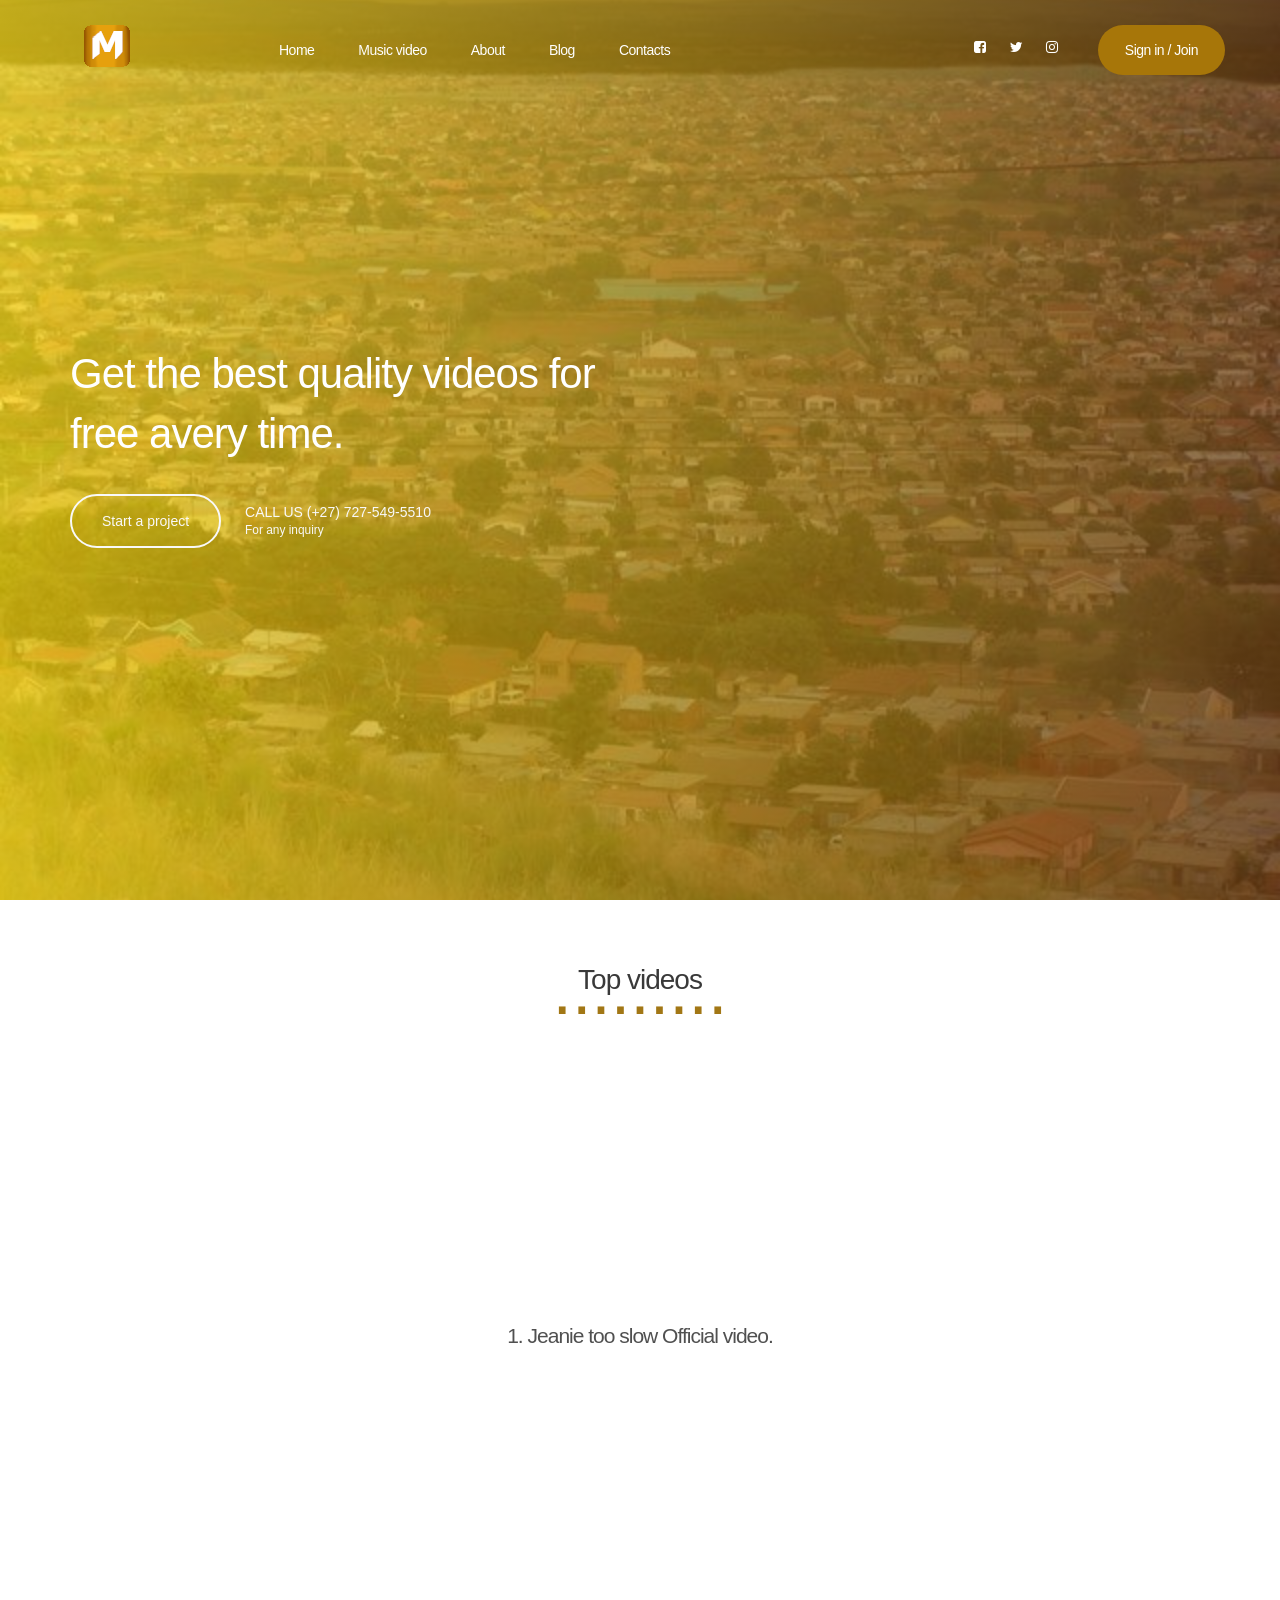
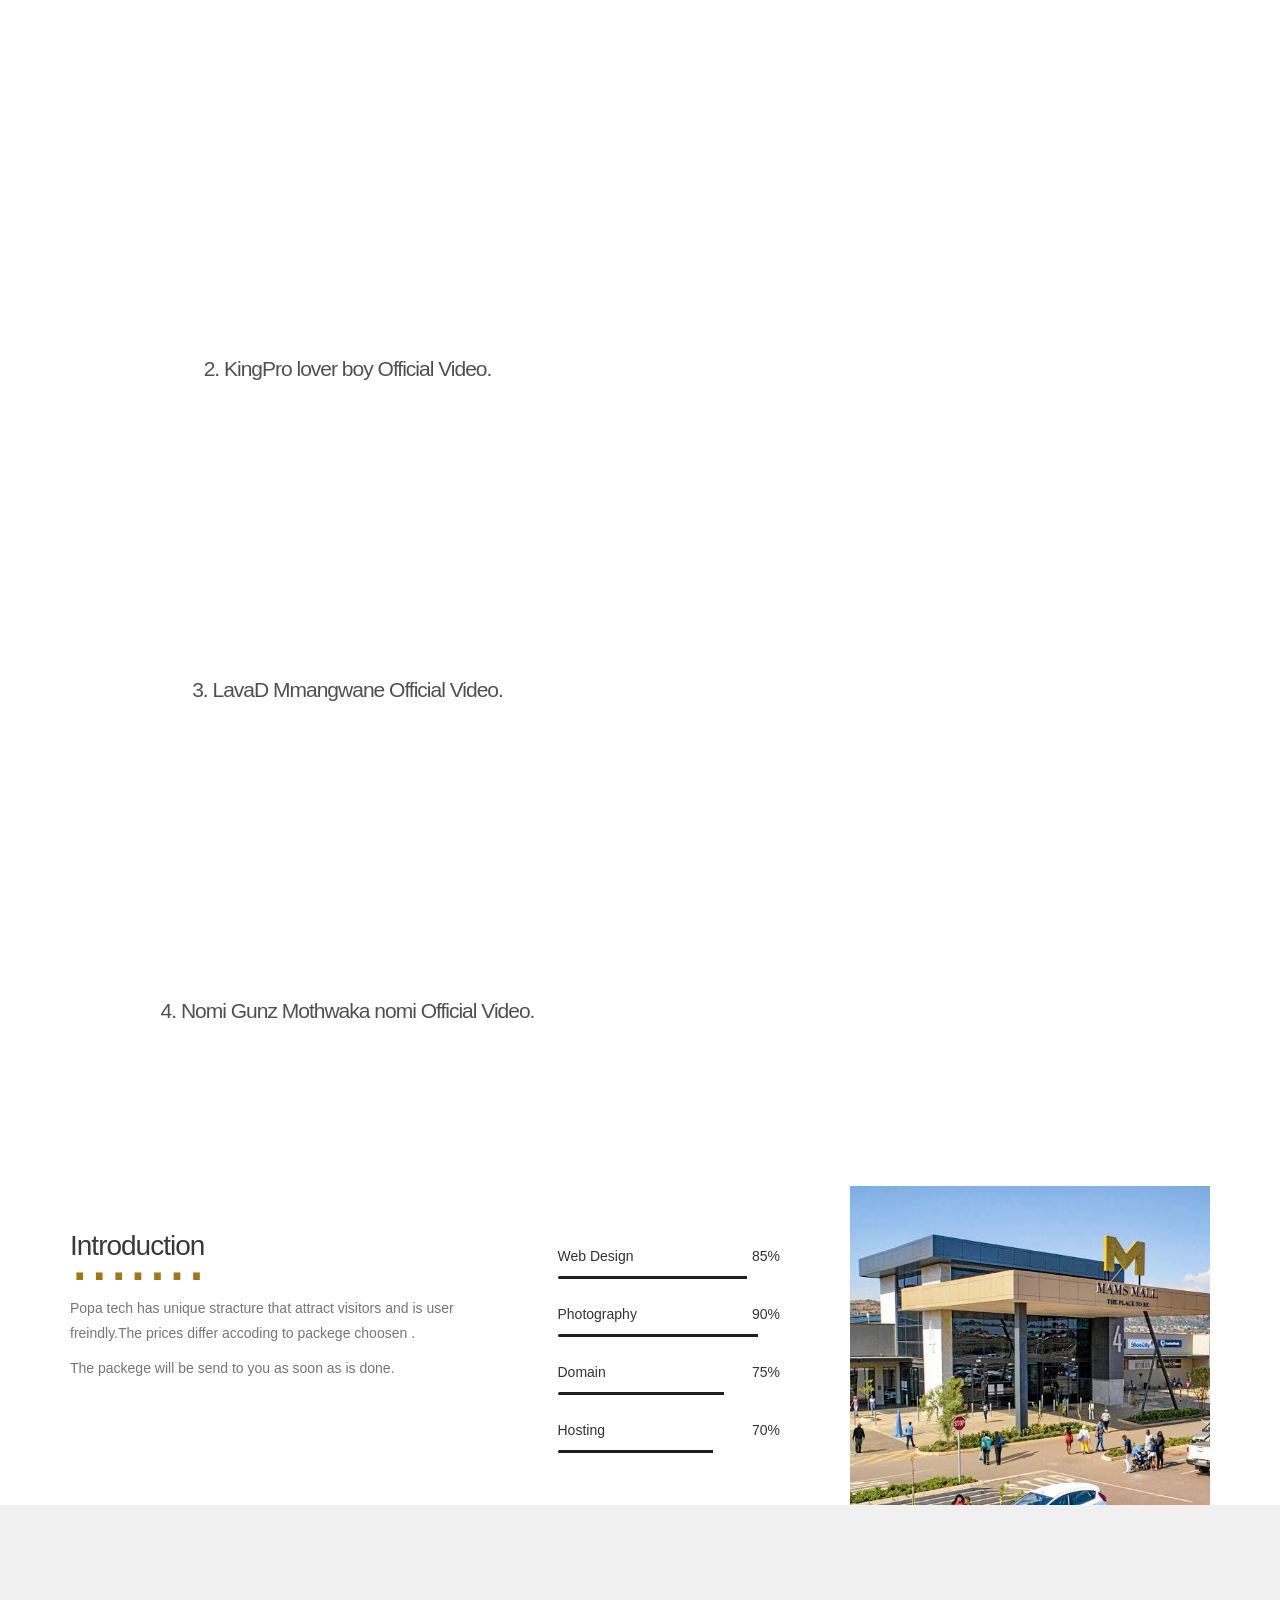
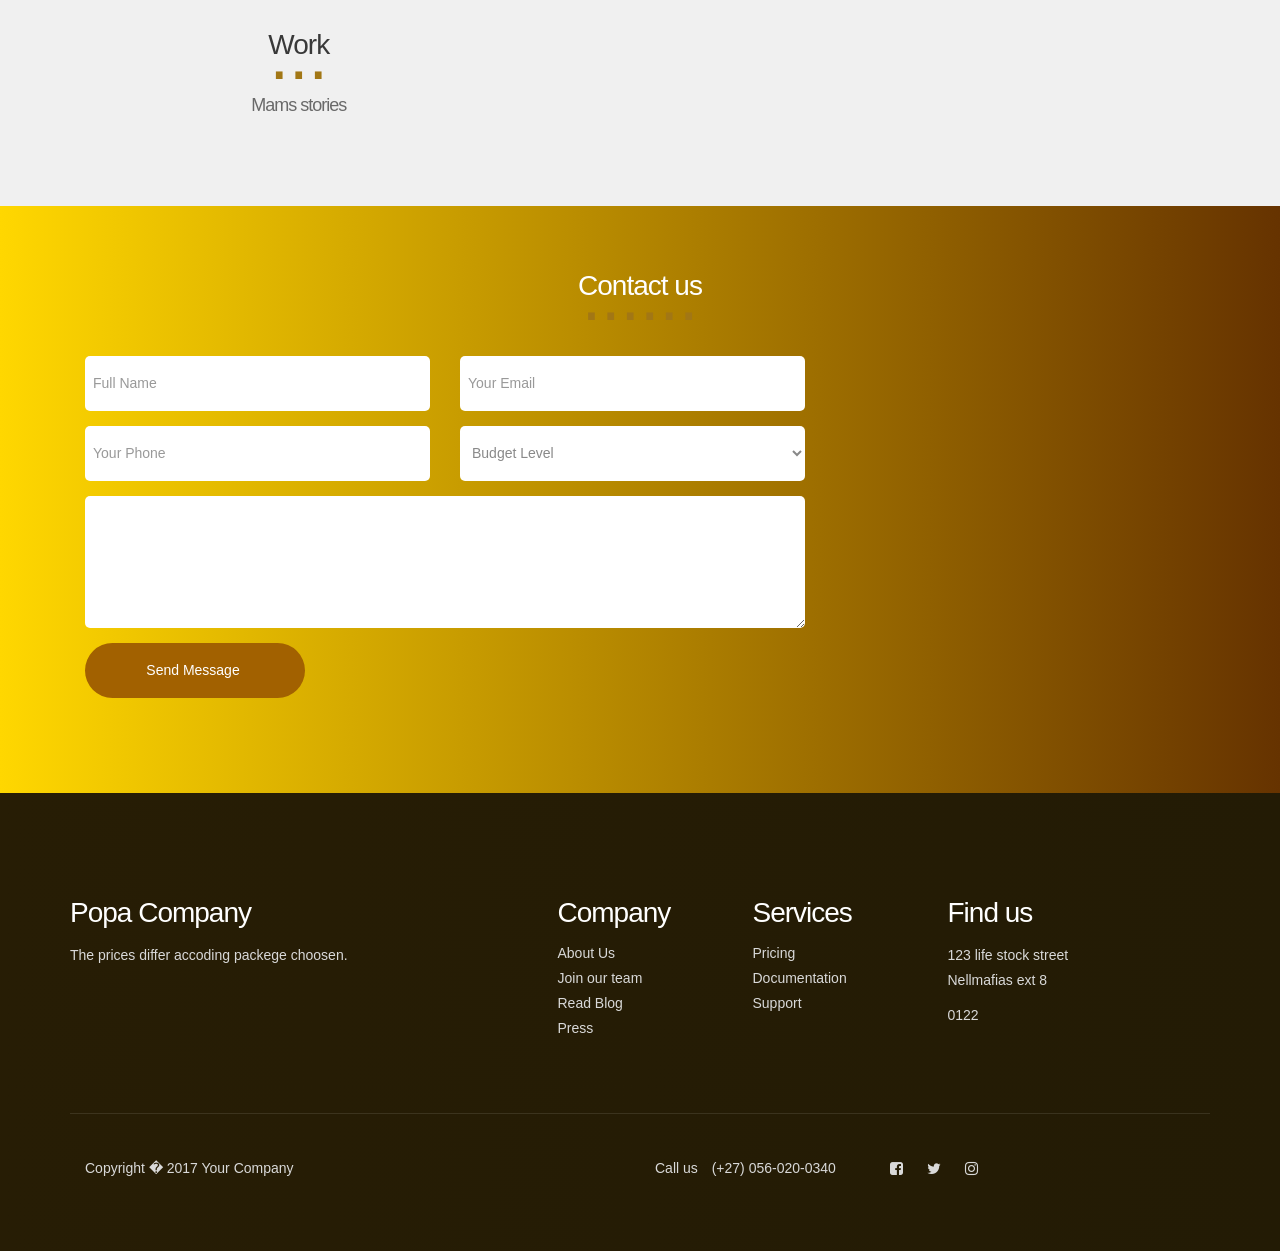
==== commit 2fe83a66: "Update index.html" ====
--- a/index.html
+++ b/index.html
@@ -4,7 +4,9 @@
      <title>Mamelodi012</title>
 <!-- 
 popa leanding page
--->	<meta name="google-site-verification" content="mySFk1XloYtYQUsKoYbmCCDYKj2ZRiedyG60D1PNg0A" />
+-->
+	<meta name="google-site-verification" content="mySFk1XloYtYQUsKoYbmCCDYKj2ZRiedyG60D1PNg0A" />
+
      <meta charset="UTF-8"/>
      <meta http-equiv="X-UA-Compatible" content="IE=Edge"/>
      <meta name="description" content/>
@@ -106,19 +108,20 @@
 
 
      <!-- WORK -->
-
-<section id="work" data-stellar-background-ratio="0.5">
-<div class="container">
-               <div class="row">
-
-                    <div class="col-md-5 col-sm-6">
-                         <div class="about-info">
-                              <div class="section-title">
-                                   <h2>Music Videos</h2> <span class="line-bar">...</span></div>
-                         
-                    
+     <section id="work" data-stellar-background-ratio="0.5">
+          <div class="container">
+                <div class="row">
+
+                     <div class="col-md-12 col-sm-12">
+                          <div class="section-title">
+                              <h2>Top videos</h2>
+                              <span class="line-bar">.........</span>
+                         </div>
+                    </div>
+
+
 <ol>
- <iframe width="416" height="251" src="https://www.youtube.com/embed/x8jD6KO2I4c" frameborder="0" allow="accelerometer; autoplay; clipboard-write; encrypted-media; gyroscope; picture-in-picture" allowfullscreen></iframe>
+ <iframe width="416" height="251" src="https://www.youtube.com/embed/x8jD6KO2I4c?rel=0" frameborder="0" allow="accelerometer; autoplay; clipboard-write; encrypted-media; gyroscope; picture-in-picture" allowfullscreen></iframe>
 
 </ol>
 
@@ -128,8 +131,22 @@
 
 <br>
 
+
+
+
+<div class="col-md-6 col-sm-12">
+                         <div class="home-video">
+                              <div class="embed-responsive embed-responsive-16by9">
+
+<iframe width="560" height="315" src="https://www.youtube.com/embed/V1htldAgOAM?rel=0" frameborder="0" allow="accelerometer; autoplay; clipboard-write; encrypted-media; gyroscope; picture-in-picture" allowfullscreen></iframe>
+
+
+
+                              </div>
+                         </div>
+
 <ol>
- <iframe width="416" height="251" src="https://www.youtube.com/embed/V1htldAgOAM" frameborder="0" allow="accelerometer; autoplay; clipboard-write; encrypted-media; gyroscope; picture-in-picture" allowfullscreen></iframe>
+ <iframe width="416" height="251" src="https://www.youtube.com/embed/V1htldAgOAM?rel=0" frameborder="0" allow="accelerometer; autoplay; clipboard-write; encrypted-media; gyroscope; picture-in-picture" allowfullscreen></iframe>
 
 </ol>
 
@@ -141,7 +158,7 @@
 <br>
 
 <ol>
- <iframe width="416" height="251" src="https://www.youtube.com/embed/1EmPNnNLbEs" frameborder="0" allow="accelerometer; autoplay; clipboard-write; encrypted-media; gyroscope; picture-in-picture" allowfullscreen></iframe>
+ <iframe width="416" height="251" src="https://www.youtube.com/embed/1EmPNnNLbEs?rel=0" frameborder="0" allow="accelerometer; autoplay; clipboard-write; encrypted-media; gyroscope; picture-in-picture" allowfullscreen></iframe>
 
 </ol>
 
@@ -153,7 +170,7 @@
 <br>
 
 <ol>
- <iframe width="416" height="251" src="https://www.youtube.com/embed/dhgj2bzRqrE" frameborder="0" allow="accelerometer; autoplay; clipboard-write; encrypted-media; gyroscope; picture-in-picture" allowfullscreen></iframe>
+ <iframe width="416" height="251" src="https://www.youtube.com/embed/dhgj2bzRqrE?rel=0" frameborder="0" allow="accelerometer; autoplay; clipboard-write; encrypted-media; gyroscope; picture-in-picture" allowfullscreen></iframe>
 
 </ol>
 
@@ -165,20 +182,16 @@
 
 
 
-
-
-</div></div>
-                    
-               </div>
-          </div>
-
+                    </div>
+
+               </div>
+          </div>
      </section>
 
 
 
 
      <!-- ABOUT -->
-
      <section id="about" data-stellar-background-ratio="0.5">
           <div class="container">
                <div class="row">
@@ -238,30 +251,35 @@
 
 
      <!-- BLOG -->
-
      <section id="blog" data-stellar-background-ratio="0.5">
-          <div class="container">
-                <div class="row">
-
-                     <div class="col-md-5 col-sm-6">
-                          <div class="section-title">
-                              <h2>blog</h2>
-                              <span class="line-bar">.........</span>
-                         </div>
-                    </div>
-<ol>
-
-                  
- <iframe width="315" height="177" src="https://www.youtube.com/embed/SMnRI0Cx8cA" frameborder="0" allow="accelerometer; autoplay; clipboard-write; encrypted-media; gyroscope; picture-in-picture" allowfullscreen></iframe>
-
-</ol>
-
-
-               </div>
-
-          </div>
-
-     </section>     
+<div class="container">
+               <div class="row">
+
+                    <div class="col-md-5 col-sm-6">
+                         <div class="about-info">
+                              <div class="section-title">
+                                   <h2>Work</h2> <span class="line-bar">...</span></div>
+                         
+                    
+
+
+<h4>
+
+Mams stories
+
+</h4>
+
+
+
+
+
+
+</div></div>
+                    
+               </div>
+          </div>
+
+     </section>
 
 
 
@@ -338,13 +356,6 @@
             3. Click &amp;amp;amp;amp;amp;amp;amp;amp;amp;amp;amp;amp;amp;quot;Share&amp;amp;amp;amp;amp;amp;amp;amp;amp;amp;amp;amp;amp;quot; and choose &amp;amp;amp;amp;amp;amp;amp;amp;amp;amp;amp;amp;amp;quot;Embed map&amp;amp;amp;amp;amp;amp;amp;amp;amp;amp;amp;amp;amp;quot; tab
             4. Copy only URL and paste it within the src=&amp;amp;amp;amp;amp;amp;amp;amp;amp;amp;amp;amp;amp;quot;&amp;amp;amp;amp;amp;amp;amp;amp;amp;amp;amp;amp;amp;quot; field below
 	-->
-                  
-
-
-
-
-
-
 
 
 <iframe src="https://www.google.com/maps/embed?pb=!1m18!1m12!1m3!1d28757.251718026244!2d28.407177193753228!3d-25.7157959304867!2m3!1f0!2f0!3f0!3m2!1i1024!2i768!4f13.1!3m3!1m2!1s0x1e9558c1f6a5bb69%3A0x831017ba520c79a!2sMamelodi%2C%20Pretoria%2C%200122!5e0!3m2!1sen!2sza!4v1606476696026!5m2!1sen!2sza" width="600" height="450" frameborder="0" style="border:0;" allowfullscreen="" aria-hidden="false" tabindex="0"></iframe>
@@ -353,10 +364,7 @@
 
 
 
-
-
-
-            <iframe src="https://www.google.com/maps/embed?pb=!1m18!1m12!1m3!1d3647.3030413476204!2d100.5641230193719!3d13.757206847615207!2m3!1f0!2f0!3f0!3m2!1i1024!2i768!4f13.1!3m3!1m2!1s0x0%3A0xf51ce6427b7918fc!2sG+Tower!5e0!3m2!1sen!2sth!4v1510722015945" allowfullscreen><html>
+                              <iframe src="https://www.google.com/maps/embed?pb=!1m18!1m12!1m3!1d3647.3030413476204!2d100.5641230193719!3d13.757206847615207!2m3!1f0!2f0!3f0!3m2!1i1024!2i768!4f13.1!3m3!1m2!1s0x0%3A0xf51ce6427b7918fc!2sG+Tower!5e0!3m2!1sen!2sth!4v1510722015945" allowfullscreen><html>
   <head>
     <style type="text/css">
       html, body, #mapDiv {
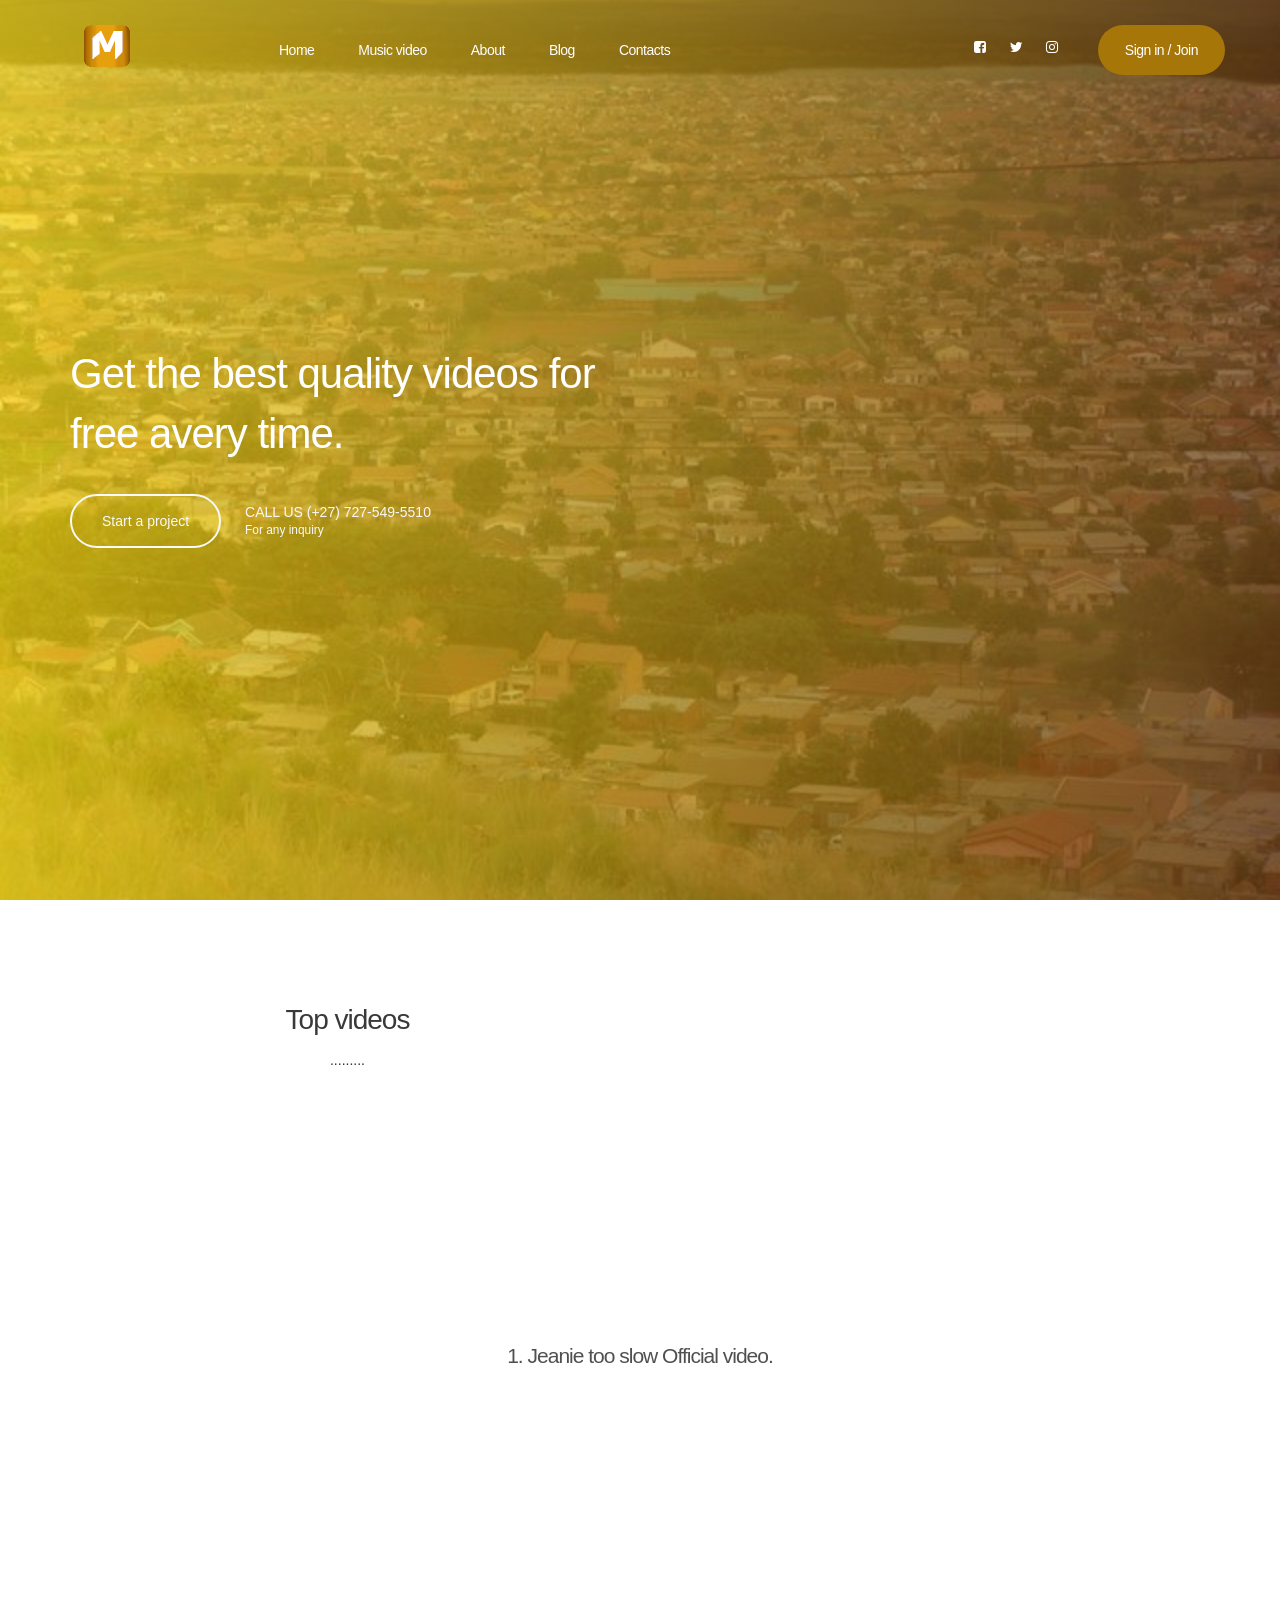
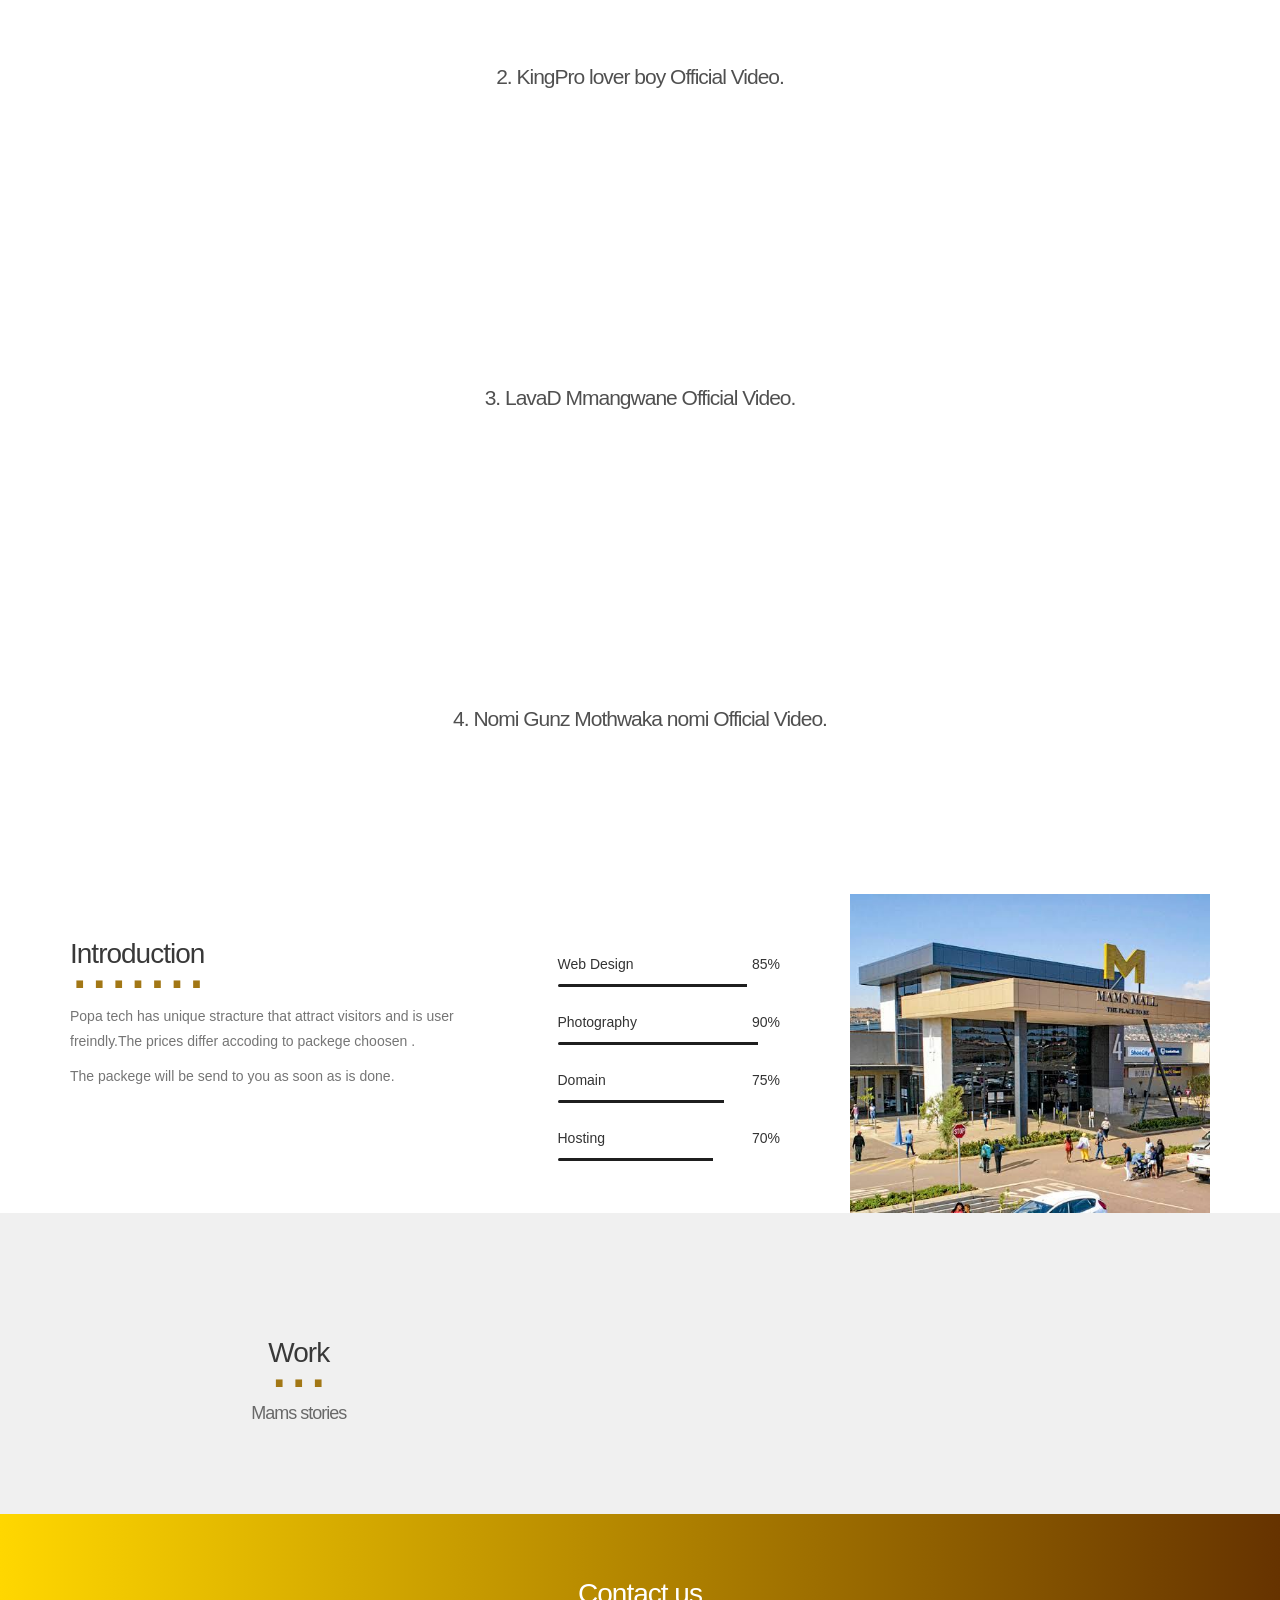
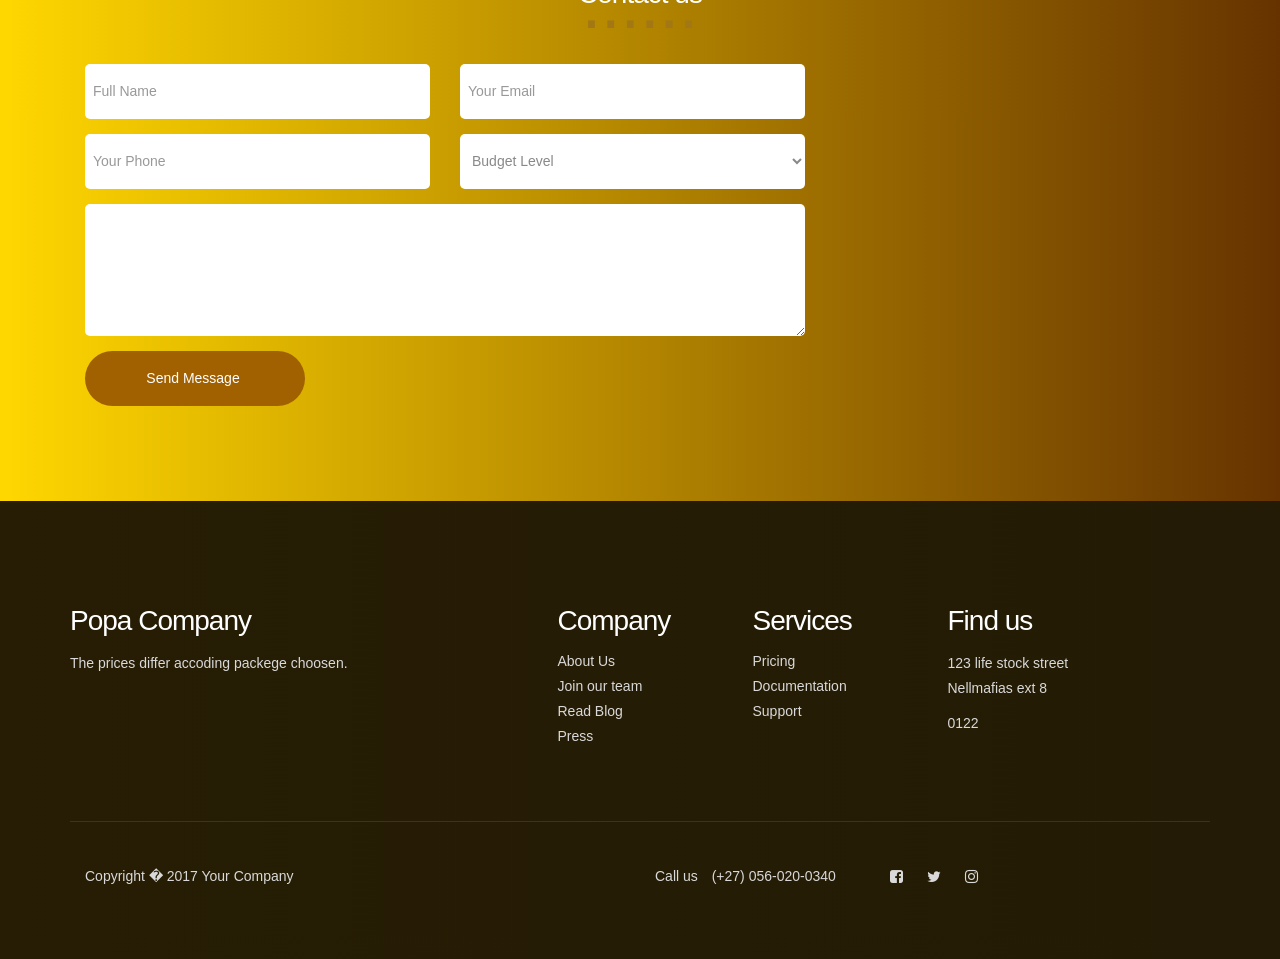
==== commit a55a974f: "Update index.html" ====
--- a/index.html
+++ b/index.html
@@ -112,7 +112,7 @@
           <div class="container">
                 <div class="row">
 
-                     <div class="col-md-12 col-sm-12">
+                     <div class="col-md-6 col-sm-12"
                           <div class="section-title">
                               <h2>Top videos</h2>
                               <span class="line-bar">.........</span>
@@ -130,20 +130,6 @@
 </h3>
 
 <br>
-
-
-
-
-<div class="col-md-6 col-sm-12">
-                         <div class="home-video">
-                              <div class="embed-responsive embed-responsive-16by9">
-
-<iframe width="560" height="315" src="https://www.youtube.com/embed/V1htldAgOAM?rel=0" frameborder="0" allow="accelerometer; autoplay; clipboard-write; encrypted-media; gyroscope; picture-in-picture" allowfullscreen></iframe>
-
-
-
-                              </div>
-                         </div>
 
 <ol>
  <iframe width="416" height="251" src="https://www.youtube.com/embed/V1htldAgOAM?rel=0" frameborder="0" allow="accelerometer; autoplay; clipboard-write; encrypted-media; gyroscope; picture-in-picture" allowfullscreen></iframe>
